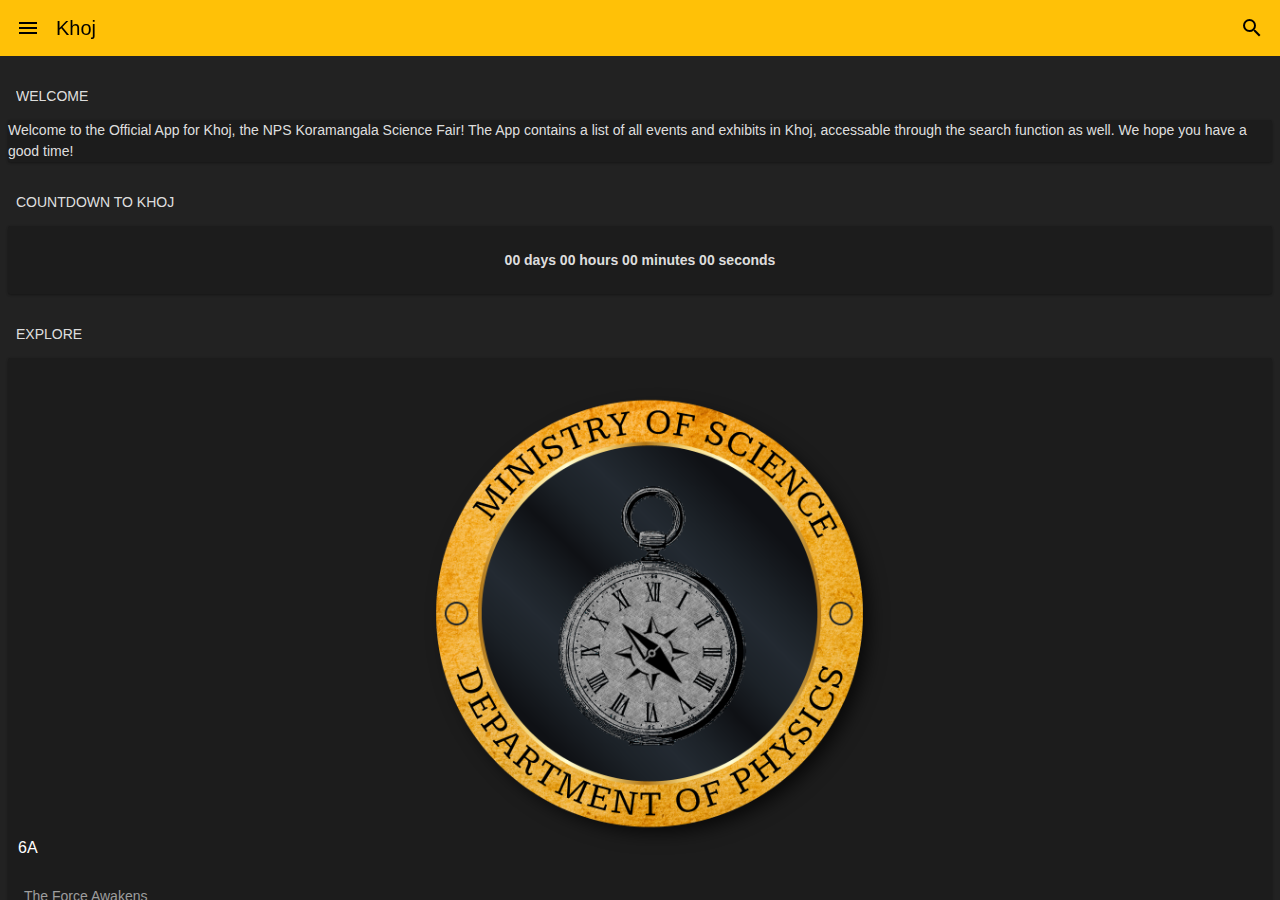
==== www/index.html @ e46effa2 "fixed bug in ineractive floor plan" ====
<!DOCTYPE html>
<html>

<head>
  <!-- Required meta tags-->
  <meta charset="utf-8">
  <meta name="viewport" content="width=device-width, initial-scale=1, target-densitydpi=160dpi, maximum-scale=1, minimum-scale=1, user-scalable=no, minimal-ui">
  <meta name="HandheldFriendly" content="True" />
  <meta name="MobileOptimized" content="320" />
  <meta name="apple-mobile-web-app-capable" content="yes">
  <!-- Color theme for statusbar -->
  <meta name="theme-color" content="#2196f3">
  <!-- Your app title -->
  <title>My App</title>
  <!-- Path to Framework7 Library CSS, Material Theme -->
  <link rel="stylesheet" href="lib/framework7/css/framework7.material.min.css">
  <!-- Path to Framework7 color related styles, Material Theme -->
  <link rel="stylesheet" href="lib/framework7/css/framework7.material.colors.min.css">
  <link href="css/material-icons.css" rel="stylesheet">
  <!-- Path to your custom app styles-->
  <link rel="stylesheet" href="css/styles.css">
  <style>
    img[usemap] {
      border: none;
      height: auto;
      max-width: 100%;
      width: auto;
    }

    .popup-overlay {
      z-index: 111 !important;
    }

    .popup {
      background-color: #222222 !important;
    }

    .demo-card-header-pic .card-header {
      height: 40vw;
      background-position: center;
      background-size: contain;
      background-repeat: no-repeat;
      padding: 10px;
    }

    h4[class*="col-"] {
      text-align: center;
      padding: 5px;
    }

    #khoj-countdown {
      text-align: center;
      padding: 5px;
    }
  </style>
</head>

<body class="layout-dark theme-amber">
  <!-- Panels Overlay -->
  <div class="panel-overlay"></div>
  <div class="popup-overlay"></div>

  <!-- Left Panel with Reveal effect -->
  <div class="panel panel-left panel-reveal">
    <div class="content-block row">
      <!-- Click on link with "close-panel" class will close panel -->
      <h4 class="col-100"><a href="index.html" class="close-panel">Home</a></h4>
      <h4 class="col-100"><a href="ground.html" class="close-panel">Ground Floor</a></h4>
      <h4 class="col-100"><a href="first.html" class="close-panel">First Floor</a></h4>
      <h4 class="col-100"><a href="second.html" class="close-panel">Second Floor</a></h4>
      <h4 class="col-100"><a href="third.html" class="close-panel">Third Floor</a></h4>
      <!-- Click on link with "open-panel" and data-panel="right" attribute will open Right panel -->
    </div>
  </div>
  <!-- Views -->
  <div class="views">
    <!-- Your main view, should have "view-main" class -->
    <div class="view view-main">
      <!-- Pages container, because we use fixed navbar and toolbar, it has additional appropriate classes-->
      <div class="pages ">
        <!-- Page, "data-page" contains page name -->
        <div class="navbar">
          <div class="navbar-inner">
            <div class="left">
              <a href="#" data-panel="left" class="link open-panel"><i class="material-icons color-black">menu</i></a>
              <span class="color-black">Khoj</span>
            </div>
            <div class="right">
              <a href="projlist.html" class="link"><i class="material-icons color-black">search</i></a>

            </div>

          </div>
        </div>
        <div data-page="index" class="page navbar-fixed">

          <!-- Top Navbar. In Material theme it should be inside of the page-->


          <!-- Scrollable page content -->
          <div class="page-content">
            
              <div class="content-block-title">WELCOME</div>
              <div class="col-100 card">Welcome to the Official App for Khoj, the NPS Koramangala Science Fair!
                The App contains a list of all events and exhibits in Khoj, accessable through the search function as well.
                We hope you have a good time!

              </div>

            <div class="content-block-title">COUNTDOWN TO KHOJ</div>
            <div id="khoj-countdown" class="card col-100"></div>
            
            <div class="content-block-title">EXPLORE</div>
            <div class="card demo-card-header-pic">
              <div style="background-image:url(Physics.png)"
                valign="bottom" class="card-header color-white no-border" >6A</div>
              <div class="card-content">
                <div class="card-content-inner">
                  <p class="color-gray">The Force Awakens</p>
                  <p>Topic: Force</p>
                </div>
              </div>
              <div class="card-footer">
                <div data-popup=".popup-6a" class="open-popup">READ MORE</div>
              </div>
            </div>
            <div class="card demo-card-header-pic">
              <div style="background-image:url(Biology.png)"
                valign="bottom" class="card-header color-white no-border" >6B</div>
              <div class="card-content">
                <div class="card-content-inner">
                  <p class="color-gray">Gastronomy</p>
                  <p>Topic: Biology in the kitchen</p>
                </div>
              </div>
              <div class="card-footer">
                <div data-popup=".popup-6b" class="open-popup">READ MORE</div>
              </div>
            </div>
            <div class="card demo-card-header-pic">
              <div style="background-image:url(Biology.png)"
                valign="bottom" class="card-header color-white no-border" >6C</div>
              <div class="card-content">
                <div class="card-content-inner">
                  <p class="color-gray">Naturalis Elementa</p>
                  <p>Topic: Elements of Nature</p>
                </div>
              </div>
              <div class="card-footer">
                <div data-popup=".popup-6c" class="open-popup">READ MORE</div>
              </div>
            </div>
            <div class="card demo-card-header-pic">
              <div style="background-image:url(Chemistry.png)"
                valign="bottom" class="card-header color-white no-border" >7A</div>
              <div class="card-content">
                <div class="card-content-inner">
                  <p class="color-gray">Alchemy</p>
                  <p>Topic: Household Chemistry</p>
                </div>
              </div>
              <div class="card-footer">
                <div data-popup=".popup-7a" class="open-popup">READ MORE</div>
              </div>
            </div>
            <div class="card demo-card-header-pic">
              <div style="background-image:url(Chemistry.png)"
                valign="bottom" class="card-header color-white no-border" >7B</div>
              <div class="card-content">
                <div class="card-content-inner">
                  <p class="color-gray">Salty Family</p>
                  <p>Topic: Neutralisation</p>
                </div>
              </div>
              <div class="card-footer">
                <div data-popup=".popup-7b" class="open-popup">READ MORE</div>
              </div>
            </div>
            <div class="card demo-card-header-pic">
              <div style="background-image:url(Physics.png)"
                valign="bottom" class="card-header color-white no-border" >7C</div>
              <div class="card-content">
                <div class="card-content-inner">
                  <p class="color-gray">Breakdown Voltage</p>
                  <p>Topic: Electricity</p>
                </div>
              </div>
              <div class="card-footer">
                <div data-popup=".popup-7c" class="open-popup">READ MORE</div>
              </div>
            </div>
            <div class="card demo-card-header-pic">
              <div style="background-image:url(Social-Science.png)"
                valign="bottom" class="card-header color-white no-border" >8A,B and C</div>
              <div class="card-content">
                <div class="card-content-inner">
                  <p class="color-gray">Heaven of freedom</p>
                  <p>Topic: India's progress after independence</p>
                </div>
              </div>
              <div class="card-footer">
                <div data-popup=".popup-audi" class="open-popup">READ MORE</div>
              </div>
            </div>
            <div class="card demo-card-header-pic">
              <div style="background-image:url(Physics.png)"
                valign="bottom" class="card-header color-white no-border" >9A</div>
              <div class="card-content">
                <div class="card-content-inner">
                  <p class="color-gray">Faraday's Cage</p>
                  <p>Topic: Electromagnetism</p>
                </div>
              </div>
              <div class="card-footer">
                <div data-popup=".popup-9a" class="open-popup">READ MORE</div>
              </div>
            </div>
            <div class="card demo-card-header-pic">
              <div style="background-image:url(Physics.png)"
                valign="bottom" class="card-header color-white no-border" >9B</div>
              <div class="card-content">
                <div class="card-content-inner">
                  <p class="color-gray">Doppler Effect</p>
                  <p>Topic: Light and Sound</p>
                </div>
              </div>
              <div class="card-footer">
                <div data-popup=".popup-9b" class="open-popup">READ MORE</div>
              </div>
            </div>
            <div class="card demo-card-header-pic">
              <div style="background-image:url(Physics.png)"
                valign="bottom" class="card-header color-white no-border" >9C</div>
              <div class="card-content">
                <div class="card-content-inner">
                  <p class="color-gray">Colourallure</p>
                  <p>Topic: Colours</p>
                </div>
              </div>
              <div class="card-footer">
                <div data-popup=".popup-9c" class="open-popup">READ MORE</div>
              </div>
            </div>
            <div class="card demo-card-header-pic">
              <div style="background-image:url(Chemistry.png)"
                valign="bottom" class="card-header color-white no-border" >10A</div>
              <div class="card-content">
                <div class="card-content-inner">
                  <p class="color-gray">Equilibrium Constant</p>
                  <p>Topic: Types of Chemical Reactions</p>
                </div>
              </div>
              <div class="card-footer">
                <div data-popup=".popup-10a" class="open-popup">READ MORE</div>
              </div>
            </div>
            <div class="card demo-card-header-pic">
              <div style="background-image:url(Biology.png)"
                valign="bottom" class="card-header color-white no-border" >10B</div>
              <div class="card-content">
                <div class="card-content-inner">
                  <p class="color-gray">Fight or Flight</p>
                  <p>Topic: Offence and Defence mechanism in animals.</p>
                </div>
              </div>
              <div class="card-footer">
                <div data-popup=".popup-10b" class="open-popup">READ MORE</div>
              </div>
            </div>
            <div class="card demo-card-header-pic">
              <div style="background-image:url(Physics.png)"
                valign="bottom" class="card-header color-white no-border" >10C</div>
              <div class="card-content">
                <div class="card-content-inner">
                  <p class="color-gray">E=mc^2</p>
                  <p>Topic: Energy</p>
                </div>
              </div>
              <div class="card-footer">
                <div data-popup=".popup-10c" class="open-popup">READ MORE</div>
              </div>
            </div>
            <div class="card demo-card-header-pic">
              <div style="background-image:url(Math.png)"
                valign="bottom" class="card-header color-white no-border" >11A</div>
              <div class="card-content">
                <div class="card-content-inner">
                  <p class="color-gray">2^∞</p>
                  <p>Topic: Mathematics in Everyday life</p>
                </div>
              </div>
              <div class="card-footer">
                <div data-popup=".popup-11a" class="open-popup">READ MORE</div>
              </div>
            </div>
            <div class="card demo-card-header-pic">
              <div style="background-image:url(Biology.png)"
                valign="bottom" class="card-header color-white no-border" >11B</div>
              <div class="card-content">
                <div class="card-content-inner">
                  <p class="color-gray">Alohomora</p>
                  <p>Topic: Viruses and Vaccines</p>
                </div>
              </div>
              <div class="card-footer">
                <div data-popup=".popup-11b" class="open-popup">READ MORE</div>
              </div>
            </div>
            <div class="card demo-card-header-pic">
              <div style="background-image:url(Comp.png)"
                valign="bottom" class="card-header color-white no-border" >Computer Lab</div>
              <div class="card-content">
                <div class="card-content-inner">
                  <p class="color-gray">Turing Machine</p>
                  <p>Topic: Computer Graphics, Animation, Robotics, Algorithms, Video Games</p>
                </div>
              </div>
              <div class="card-footer">
                <div data-popup=".popup-complab" class="open-popup">READ MORE</div>
              </div>
            </div>
            <div class="card demo-card-header-pic">
              <div style="background-image:url(Biology.png)"
                valign="bottom" class="card-header color-white no-border" >Art Room/4C</div>
              <div class="card-content">
                <div class="card-content-inner">
                  <p class="color-gray">Chamber of Secrets (Show)</p>
                  <p>Topic: Biological Warfare</p>
                </div>
              </div>
              <div class="card-footer">
                <div data-popup=".popup-artroom" class="open-popup">READ MORE</div>
              </div>
            </div>
            <div class="card demo-card-header-pic">
              <div style="background-image:url(Physics.png)"
                valign="bottom" class="card-header color-white no-border" >Green Room</div>
              <div class="card-content">
                <div class="card-content-inner">
                  <p class="color-gray">Hall of Mjolnir (Show) </p>
                  <p>Topic: Electromagnetic Induction</p>
                </div>
              </div>
              <div class="card-footer">
                <div data-popup=".popup-greenroom" class="open-popup">READ MORE</div>
              </div>
            </div>
            <div class="card demo-card-header-pic">
              <div style="background-image:url(Chemistry.png)"
                valign="bottom" class="card-header color-white no-border" >AV Room</div>
              <div class="card-content">
                <div class="card-content-inner">
                  <p class="color-gray">Dark Arts (Show)</p>
                  <p>Topic: Chemical Reactions</p>
                </div>
              </div>
              <div class="card-footer">
                <div data-popup=".popup-avroom" class="open-popup">READ MORE</div>
              </div>
            </div>
          </div>
        </div>

      </div>
    </div>
  </div>
  <div class="popup popup-artroom">
    <div class="content-block">
      <p class="color-white">About</p>
      <p><a href="#" class="close-popup">Close popup</a></p>
      <p class="color-white">A murder - mystery show, also involving forensics and psychology, with a nail - biting finale!</p>
    </div>
  </div>
  <div class="popup popup-avroom">
    <div class="content-block">
      <p class="color-white">About</p>
      <p><a href="#" class="close-popup">Close popup</a></p>
      <p class="color-white">A show with spells. 2 people get transported into another realm. Experience their journey as they fight through to return to their present.</p>
    </div>
  </div>
  <div class="popup popup-complab">
    <div class="content-block">
      <p class="color-white">About</p>
      <p><a href="#" class="close-popup">Close popup</a></p>
      <p class="color-white">Dive into a vast ocean of computer science through interactive games, animations, robotics and more!</p>
    </div>
  </div>
  <div class="popup popup-10a">
    <div class="content-block">
      <p class="color-white">About</p>
      <p><a href="#" class="close-popup">Close popup</a></p>
      <p class="color-white">Explore the fast-paced and incredibly complex topic of chemical reactions.</p>
    </div>
  </div>
  <div class="popup popup-11b">
    <div class="content-block">
      <p class="color-white">About</p>
      <p><a href="#" class="close-popup">Close popup</a></p>
      <p class="color-white">Experience the wonders of math in every sphere of life.</p>
    </div>
  </div>
  <div class="popup popup-10c">
    <div class="content-block">
      <p class="color-white">About</p>
      <p><a href="#" class="close-popup">Close popup</a></p>
      <p class="color-white">Exhibits - Understand the working of a radio or tesla - coil, and phenomena related to energy.</p>
    </div>
  </div>
  <div class="popup popup-8c">
    <div class="content-block">
      <p class="color-white">About</p>
      <p><a href="#" class="close-popup">Close popup</a></p>
      <p class="color-white">Sorry, we have no information about this class.</p>
    </div>
  </div>
  <div class="popup popup-9a">
    <div class="content-block">
      <p class="color-white">About</p>
      <p><a href="#" class="close-popup">Close popup</a></p>
      <p class="color-white">Electromagnetic Induction - Discover the common link between electricity and magnetism.</p>
    </div>
  </div>
  <div class="popup popup-9b">
    <div class="content-block">
      <p class="color-white">About</p>
      <p><a href="#" class="close-popup">Close popup</a></p>
      <p class="color-white">Light and Sound - Why do we see illusions?</p>
    </div>
  </div>
  <div class="popup popup-9c">
    <div class="content-block">
      <p class="color-white">About</p>
      <p><a href="#" class="close-popup">Close popup</a></p>
      <p class="color-white">Have you ever wondered why you see colours the way you do? Learn more about colors at 9C.</p>
    </div>
  </div>
  <div class="popup popup-7c">
    <div class="content-block">
      <p class="color-white">About</p>
      <p><a href="#" class="close-popup">Close popup</a></p>
      <p class="color-white">Exhibits on electricy, with a jingle!</p>
    </div>
  </div>
  <div class="popup popup-7b">
    <div class="content-block">
      <p class="color-white">About</p>
      <p><a href="#" class="close-popup">Close popup</a></p>
      <p class="color-white">Venture into the world of acids, bases, and salts.</p>
    </div>
  </div>
  <div class="popup popup-greenroom">
    <div class="content-block">
      <p class="color-white">About</p>
      <p><a href="#" class="close-popup">Close popup</a></p>
      <p class="color-white">Sit back as we take you through the era of technological advancements of fictional Norse kingdom, culminating in small challenge {features Thor!}!</p>
    </div>
  </div>
  <div class="popup popup-audi">
    <div class="content-block">
      <p class="color-white">About</p>
      <p><a href="#" class="close-popup">Close popup</a></p>
      <p class="color-white">Changes brought about by Indian Independence - a time lapse of development from the moment of true happiness to the present!</p>
    </div>
  </div>
  <div class="popup popup-7a">
    <div class="content-block">
      <p class="color-white">About</p>
      <p><a href="#" class="close-popup">Close popup</a></p>
      <p class="color-white">Exhibits - Chemicals used in your daily life, which you may not even know about!</p>
    </div>
  </div>
  <div class="popup popup-6a">
    <div class="content-block">
      <p class="color-white">About</p>
      <p><a href="#" class="close-popup">Close popup</a></p>
      <p class="color-white">Exhibits on different types of forces.</p>
    </div>
  </div>
  <div class="popup popup-6b">
    <div class="content-block">
      <p class="color-white">About</p>
      <p><a href="#" class="close-popup">Close popup</a></p>
      <p class="color-white">Explore how an eco-friendly kitchen works!</p>
    </div>
  </div>
  <div class="popup popup-6c">
    <div class="content-block">
      <p class="color-white">About</p>
      <p><a href="#" class="close-popup">Close popup</a></p>
      <p class="color-white">Explore the world through the elements of nature</p>
    </div>
  </div>
  <div class="popup popup-10b">
      <div class="content-block">
        <p class="color-white">About</p>
        <p><a href="#" class="close-popup">Close popup</a></p>
        <p class="color-white">Fight or Flight - Eat or be eaten? Kill or be killed? Explore the fascinating concepts of self defense among animals.</p>
      </div>
    </div>
    <div class="popup popup-11a">
        <div class="content-block">
          <p class="color-white">About</p>
          <p><a href="#" class="close-popup">Close popup</a></p>
          <p class="color-white">Explore the seemingly mysterious, complex but beautiful field of mathematics, and its usage in everyday life.</p>
        </div>
      </div>
      <div class="popup popup-11b">
          <div class="content-block">
            <p class="color-white">About</p>
            <p><a href="#" class="close-popup">Close popup</a></p>
            <p class="color-white">Learn more about the vital and life saving uses of vaccines, and the lethal threat of viruses, and how they are interlinked.</p>
          </div>
        </div>

  <script type="text/javascript" src="lib/framework7/js/framework7.min.js"></script>
  <script type="text/javascript" src="js/jquery-3.2.1.min.js"></script>
  <script type="text/javascript" src="js/jquery.rwdImageMaps.min.js"></script>
  <script type="text/javascript" src="js/jquery.countdown.min.js"></script>

  <script>
    $('#khoj-countdown').countdown('2017/10/11', function(event) {
        $('#khoj-countdown').html("<h4>" + event.strftime('%d days %H hours %M minutes %S seconds') + "</h4>");
    });
  </script>
  <script type="text/javascript" src="js/my-app.js"></script>
  <script type="text/javascript" src="cordova.js"></script>
</body>

</html>
---- www/lib/framework7/css/framework7.material.min.css ----
/**
 * Framework7 1.5.0
 * Full featured mobile HTML framework for building iOS & Android apps
 * 
 * http://framework7.io/
 * 
 * Copyright 2016, Vladimir Kharlampidi
 * The iDangero.us
 * http://www.idangero.us/
 * 
 * Licensed under MIT
 * 
 * Released on: November 8, 2016
 */
.framework7-root,body,html{position:relative;height:100%;width:100%;overflow-x:hidden}body{font-family:Roboto,Noto,Helvetica,Arial,sans-serif;margin:0;padding:0;color:#212121;font-size:14px;line-height:1.5;width:100%;-webkit-text-size-adjust:100%;background:#fff;overflow:hidden}.framework7-root{overflow:hidden}*{-webkit-tap-highlight-color:transparent;-webkit-touch-callout:none}a,input,select,textarea{outline:0}a{text-decoration:none;color:#2196f3}p{margin:1em 0}.row{display:-webkit-box;display:-ms-flexbox;display:-webkit-flex;display:flex;-webkit-box-pack:justify;-ms-flex-pack:justify;-webkit-justify-content:space-between;justify-content:space-between;-webkit-box-lines:multiple;-moz-box-lines:multiple;-webkit-flex-wrap:wrap;-ms-flex-wrap:wrap;flex-wrap:wrap;-webkit-box-align:start;-ms-flex-align:start;-webkit-align-items:flex-start;align-items:flex-start}.row>[class*=col-]{box-sizing:border-box}.row .col-auto{width:100%}.row .col-100{width:100%;width:-webkit-calc((100% - 16px*0)/ 1);width:calc((100% - 16px*0)/ 1)}.row.no-gutter .col-100{width:100%}.row .col-95{width:95%;width:-webkit-calc((100% - 16px*.05263157894736836)/ 1.0526315789473684);width:calc((100% - 16px*.05263157894736836)/ 1.0526315789473684)}.row.no-gutter .col-95{width:95%}.row .col-90{width:90%;width:-webkit-calc((100% - 16px*.11111111111111116)/ 1.1111111111111112);width:calc((100% - 16px*.11111111111111116)/ 1.1111111111111112)}.row.no-gutter .col-90{width:90%}.row .col-85{width:85%;width:-webkit-calc((100% - 16px*.17647058823529416)/ 1.1764705882352942);width:calc((100% - 16px*.17647058823529416)/ 1.1764705882352942)}.row.no-gutter .col-85{width:85%}.row .col-80{width:80%;width:-webkit-calc((100% - 16px*.25)/ 1.25);width:calc((100% - 16px*.25)/ 1.25)}.row.no-gutter .col-80{width:80%}.row .col-75{width:75%;width:-webkit-calc((100% - 16px*.33333333333333326)/ 1.3333333333333333);width:calc((100% - 16px*.33333333333333326)/ 1.3333333333333333)}.row.no-gutter .col-75{width:75%}.row .col-70{width:70%;width:-webkit-calc((100% - 16px*.4285714285714286)/ 1.4285714285714286);width:calc((100% - 16px*.4285714285714286)/ 1.4285714285714286)}.row.no-gutter .col-70{width:70%}.row .col-66{width:66.66666666666666%;width:-webkit-calc((100% - 16px*.5000000000000002)/ 1.5000000000000002);width:calc((100% - 16px*.5000000000000002)/ 1.5000000000000002)}.row.no-gutter .col-66{width:66.66666666666666%}.row .col-65{width:65%;width:-webkit-calc((100% - 16px*.5384615384615385)/ 1.5384615384615385);width:calc((100% - 16px*.5384615384615385)/ 1.5384615384615385)}.row.no-gutter .col-65{width:65%}.row .col-60{width:60%;width:-webkit-calc((100% - 16px*.6666666666666667)/ 1.6666666666666667);width:calc((100% - 16px*.6666666666666667)/ 1.6666666666666667)}.row.no-gutter .col-60{width:60%}.row .col-55{width:55%;width:-webkit-calc((100% - 16px*.8181818181818181)/ 1.8181818181818181);width:calc((100% - 16px*.8181818181818181)/ 1.8181818181818181)}.row.no-gutter .col-55{width:55%}.row .col-50{width:50%;width:-webkit-calc((100% - 16px*1)/ 2);width:calc((100% - 16px*1)/ 2)}.row.no-gutter .col-50{width:50%}.row .col-45{width:45%;width:-webkit-calc((100% - 16px*1.2222222222222223)/ 2.2222222222222223);width:calc((100% - 16px*1.2222222222222223)/ 2.2222222222222223)}.row.no-gutter .col-45{width:45%}.row .col-40{width:40%;width:-webkit-calc((100% - 16px*1.5)/ 2.5);width:calc((100% - 16px*1.5)/ 2.5)}.row.no-gutter .col-40{width:40%}.row .col-35{width:35%;width:-webkit-calc((100% - 16px*1.8571428571428572)/ 2.857142857142857);width:calc((100% - 16px*1.8571428571428572)/ 2.857142857142857)}.row.no-gutter .col-35{width:35%}.row .col-33{width:33.333333333333336%;width:-webkit-calc((100% - 16px*2)/ 3);width:calc((100% - 16px*2)/ 3)}.row.no-gutter .col-33{width:33.333333333333336%}.row .col-30{width:30%;width:-webkit-calc((100% - 16px*2.3333333333333335)/ 3.3333333333333335);width:calc((100% - 16px*2.3333333333333335)/ 3.3333333333333335)}.row.no-gutter .col-30{width:30%}.row .col-25{width:25%;width:-webkit-calc((100% - 16px*3)/ 4);width:calc((100% - 16px*3)/ 4)}.row.no-gutter .col-25{width:25%}.row .col-20{width:20%;width:-webkit-calc((100% - 16px*4)/ 5);width:calc((100% - 16px*4)/ 5)}.row.no-gutter .col-20{width:20%}.row .col-15{width:15%;width:-webkit-calc((100% - 16px*5.666666666666667)/ 6.666666666666667);width:calc((100% - 16px*5.666666666666667)/ 6.666666666666667)}.row.no-gutter .col-15{width:15%}.row .col-10{width:10%;width:-webkit-calc((100% - 16px*9)/ 10);width:calc((100% - 16px*9)/ 10)}.row.no-gutter .col-10{width:10%}.row .col-5{width:5%;width:-webkit-calc((100% - 16px*19)/ 20);width:calc((100% - 16px*19)/ 20)}.row.no-gutter .col-5{width:5%}.row .col-auto:nth-last-child(1),.row .col-auto:nth-last-child(1)~.col-auto{width:100%;width:-webkit-calc((100% - 16px*0)/ 1);width:calc((100% - 16px*0)/ 1)}.row.no-gutter .col-auto:nth-last-child(1),.row.no-gutter .col-auto:nth-last-child(1)~.col-auto{width:100%}.row .col-auto:nth-last-child(2),.row .col-auto:nth-last-child(2)~.col-auto{width:50%;width:-webkit-calc((100% - 16px*1)/ 2);width:calc((100% - 16px*1)/ 2)}.row.no-gutter .col-auto:nth-last-child(2),.row.no-gutter .col-auto:nth-last-child(2)~.col-auto{width:50%}.row .col-auto:nth-last-child(3),.row .col-auto:nth-last-child(3)~.col-auto{width:33.33333333%;width:-webkit-calc((100% - 16px*2)/ 3);width:calc((100% - 16px*2)/ 3)}.row.no-gutter .col-auto:nth-last-child(3),.row.no-gutter .col-auto:nth-last-child(3)~.col-auto{width:33.33333333%}.row .col-auto:nth-last-child(4),.row .col-auto:nth-last-child(4)~.col-auto{width:25%;width:-webkit-calc((100% - 16px*3)/ 4);width:calc((100% - 16px*3)/ 4)}.row.no-gutter .col-auto:nth-last-child(4),.row.no-gutter .col-auto:nth-last-child(4)~.col-auto{width:25%}.row .col-auto:nth-last-child(5),.row .col-auto:nth-last-child(5)~.col-auto{width:20%;width:-webkit-calc((100% - 16px*4)/ 5);width:calc((100% - 16px*4)/ 5)}.row.no-gutter .col-auto:nth-last-child(5),.row.no-gutter .col-auto:nth-last-child(5)~.col-auto{width:20%}.row .col-auto:nth-last-child(6),.row .col-auto:nth-last-child(6)~.col-auto{width:16.66666667%;width:-webkit-calc((100% - 16px*5)/ 6);width:calc((100% - 16px*5)/ 6)}.row.no-gutter .col-auto:nth-last-child(6),.row.no-gutter .col-auto:nth-last-child(6)~.col-auto{width:16.66666667%}.row .col-auto:nth-last-child(7),.row .col-auto:nth-last-child(7)~.col-auto{width:14.28571429%;width:-webkit-calc((100% - 16px*6)/ 7);width:calc((100% - 16px*6)/ 7)}.row.no-gutter .col-auto:nth-last-child(7),.row.no-gutter .col-auto:nth-last-child(7)~.col-auto{width:14.28571429%}.row .col-auto:nth-last-child(8),.row .col-auto:nth-last-child(8)~.col-auto{width:12.5%;width:-webkit-calc((100% - 16px*7)/ 8);width:calc((100% - 16px*7)/ 8)}.row.no-gutter .col-auto:nth-last-child(8),.row.no-gutter .col-auto:nth-last-child(8)~.col-auto{width:12.5%}.row .col-auto:nth-last-child(9),.row .col-auto:nth-last-child(9)~.col-auto{width:11.11111111%;width:-webkit-calc((100% - 16px*8)/ 9);width:calc((100% - 16px*8)/ 9)}.row.no-gutter .col-auto:nth-last-child(9),.row.no-gutter .col-auto:nth-last-child(9)~.col-auto{width:11.11111111%}.row .col-auto:nth-last-child(10),.row .col-auto:nth-last-child(10)~.col-auto{width:10%;width:-webkit-calc((100% - 16px*9)/ 10);width:calc((100% - 16px*9)/ 10)}.row.no-gutter .col-auto:nth-last-child(10),.row.no-gutter .col-auto:nth-last-child(10)~.col-auto{width:10%}.row .col-auto:nth-last-child(11),.row .col-auto:nth-last-child(11)~.col-auto{width:9.09090909%;width:-webkit-calc((100% - 16px*10)/ 11);width:calc((100% - 16px*10)/ 11)}.row.no-gutter .col-auto:nth-last-child(11),.row.no-gutter .col-auto:nth-last-child(11)~.col-auto{width:9.09090909%}.row .col-auto:nth-last-child(12),.row .col-auto:nth-last-child(12)~.col-auto{width:8.33333333%;width:-webkit-calc((100% - 16px*11)/ 12);width:calc((100% - 16px*11)/ 12)}.row.no-gutter .col-auto:nth-last-child(12),.row.no-gutter .col-auto:nth-last-child(12)~.col-auto{width:8.33333333%}.row .col-auto:nth-last-child(13),.row .col-auto:nth-last-child(13)~.col-auto{width:7.69230769%;width:-webkit-calc((100% - 16px*12)/ 13);width:calc((100% - 16px*12)/ 13)}.row.no-gutter .col-auto:nth-last-child(13),.row.no-gutter .col-auto:nth-last-child(13)~.col-auto{width:7.69230769%}.row .col-auto:nth-last-child(14),.row .col-auto:nth-last-child(14)~.col-auto{width:7.14285714%;width:-webkit-calc((100% - 16px*13)/ 14);width:calc((100% - 16px*13)/ 14)}.row.no-gutter .col-auto:nth-last-child(14),.row.no-gutter .col-auto:nth-last-child(14)~.col-auto{width:7.14285714%}.row .col-auto:nth-last-child(15),.row .col-auto:nth-last-child(15)~.col-auto{width:6.66666667%;width:-webkit-calc((100% - 16px*14)/ 15);width:calc((100% - 16px*14)/ 15)}.row.no-gutter .col-auto:nth-last-child(15),.row.no-gutter .col-auto:nth-last-child(15)~.col-auto{width:6.66666667%}.row .col-auto:nth-last-child(16),.row .col-auto:nth-last-child(16)~.col-auto{width:6.25%;width:-webkit-calc((100% - 16px*15)/ 16);width:calc((100% - 16px*15)/ 16)}.row.no-gutter .col-auto:nth-last-child(16),.row.no-gutter .col-auto:nth-last-child(16)~.col-auto{width:6.25%}.row .col-auto:nth-last-child(17),.row .col-auto:nth-last-child(17)~.col-auto{width:5.88235294%;width:-webkit-calc((100% - 16px*16)/ 17);width:calc((100% - 16px*16)/ 17)}.row.no-gutter .col-auto:nth-last-child(17),.row.no-gutter .col-auto:nth-last-child(17)~.col-auto{width:5.88235294%}.row .col-auto:nth-last-child(18),.row .col-auto:nth-last-child(18)~.col-auto{width:5.55555556%;width:-webkit-calc((100% - 16px*17)/ 18);width:calc((100% - 16px*17)/ 18)}.row.no-gutter .col-auto:nth-last-child(18),.row.no-gutter .col-auto:nth-last-child(18)~.col-auto{width:5.55555556%}.row .col-auto:nth-last-child(19),.row .col-auto:nth-last-child(19)~.col-auto{width:5.26315789%;width:-webkit-calc((100% - 16px*18)/ 19);width:calc((100% - 16px*18)/ 19)}.row.no-gutter .col-auto:nth-last-child(19),.row.no-gutter .col-auto:nth-last-child(19)~.col-auto{width:5.26315789%}.row .col-auto:nth-last-child(20),.row .col-auto:nth-last-child(20)~.col-auto{width:5%;width:-webkit-calc((100% - 16px*19)/ 20);width:calc((100% - 16px*19)/ 20)}.row.no-gutter .col-auto:nth-last-child(20),.row.no-gutter .col-auto:nth-last-child(20)~.col-auto{width:5%}.row .col-auto:nth-last-child(21),.row .col-auto:nth-last-child(21)~.col-auto{width:4.76190476%;width:-webkit-calc((100% - 16px*20)/ 21);width:calc((100% - 16px*20)/ 21)}.row.no-gutter .col-auto:nth-last-child(21),.row.no-gutter .col-auto:nth-last-child(21)~.col-auto{width:4.76190476%}@media all and (min-width:768px){.row .tablet-100{width:100%;width:-webkit-calc((100% - 16px*0)/ 1);width:calc((100% - 16px*0)/ 1)}.row.no-gutter .tablet-100{width:100%}.row .tablet-95{width:95%;width:-webkit-calc((100% - 16px*.05263157894736836)/ 1.0526315789473684);width:calc((100% - 16px*.05263157894736836)/ 1.0526315789473684)}.row.no-gutter .tablet-95{width:95%}.row .tablet-90{width:90%;width:-webkit-calc((100% - 16px*.11111111111111116)/ 1.1111111111111112);width:calc((100% - 16px*.11111111111111116)/ 1.1111111111111112)}.row.no-gutter .tablet-90{width:90%}.row .tablet-85{width:85%;width:-webkit-calc((100% - 16px*.17647058823529416)/ 1.1764705882352942);width:calc((100% - 16px*.17647058823529416)/ 1.1764705882352942)}.row.no-gutter .tablet-85{width:85%}.row .tablet-80{width:80%;width:-webkit-calc((100% - 16px*.25)/ 1.25);width:calc((100% - 16px*.25)/ 1.25)}.row.no-gutter .tablet-80{width:80%}.row .tablet-75{width:75%;width:-webkit-calc((100% - 16px*.33333333333333326)/ 1.3333333333333333);width:calc((100% - 16px*.33333333333333326)/ 1.3333333333333333)}.row.no-gutter .tablet-75{width:75%}.row .tablet-70{width:70%;width:-webkit-calc((100% - 16px*.4285714285714286)/ 1.4285714285714286);width:calc((100% - 16px*.4285714285714286)/ 1.4285714285714286)}.row.no-gutter .tablet-70{width:70%}.row .tablet-66{width:66.66666666666666%;width:-webkit-calc((100% - 16px*.5000000000000002)/ 1.5000000000000002);width:calc((100% - 16px*.5000000000000002)/ 1.5000000000000002)}.row.no-gutter .tablet-66{width:66.66666666666666%}.row .tablet-65{width:65%;width:-webkit-calc((100% - 16px*.5384615384615385)/ 1.5384615384615385);width:calc((100% - 16px*.5384615384615385)/ 1.5384615384615385)}.row.no-gutter .tablet-65{width:65%}.row .tablet-60{width:60%;width:-webkit-calc((100% - 16px*.6666666666666667)/ 1.6666666666666667);width:calc((100% - 16px*.6666666666666667)/ 1.6666666666666667)}.row.no-gutter .tablet-60{width:60%}.row .tablet-55{width:55%;width:-webkit-calc((100% - 16px*.8181818181818181)/ 1.8181818181818181);width:calc((100% - 16px*.8181818181818181)/ 1.8181818181818181)}.row.no-gutter .tablet-55{width:55%}.row .tablet-50{width:50%;width:-webkit-calc((100% - 16px*1)/ 2);width:calc((100% - 16px*1)/ 2)}.row.no-gutter .tablet-50{width:50%}.row .tablet-45{width:45%;width:-webkit-calc((100% - 16px*1.2222222222222223)/ 2.2222222222222223);width:calc((100% - 16px*1.2222222222222223)/ 2.2222222222222223)}.row.no-gutter .tablet-45{width:45%}.row .tablet-40{width:40%;width:-webkit-calc((100% - 16px*1.5)/ 2.5);width:calc((100% - 16px*1.5)/ 2.5)}.row.no-gutter .tablet-40{width:40%}.row .tablet-35{width:35%;width:-webkit-calc((100% - 16px*1.8571428571428572)/ 2.857142857142857);width:calc((100% - 16px*1.8571428571428572)/ 2.857142857142857)}.row.no-gutter .tablet-35{width:35%}.row .tablet-33{width:33.333333333333336%;width:-webkit-calc((100% - 16px*2)/ 3);width:calc((100% - 16px*2)/ 3)}.row.no-gutter .tablet-33{width:33.333333333333336%}.row .tablet-30{width:30%;width:-webkit-calc((100% - 16px*2.3333333333333335)/ 3.3333333333333335);width:calc((100% - 16px*2.3333333333333335)/ 3.3333333333333335)}.row.no-gutter .tablet-30{width:30%}.row .tablet-25{width:25%;width:-webkit-calc((100% - 16px*3)/ 4);width:calc((100% - 16px*3)/ 4)}.row.no-gutter .tablet-25{width:25%}.row .tablet-20{width:20%;width:-webkit-calc((100% - 16px*4)/ 5);width:calc((100% - 16px*4)/ 5)}.row.no-gutter .tablet-20{width:20%}.row .tablet-15{width:15%;width:-webkit-calc((100% - 16px*5.666666666666667)/ 6.666666666666667);width:calc((100% - 16px*5.666666666666667)/ 6.666666666666667)}.row.no-gutter .tablet-15{width:15%}.row .tablet-10{width:10%;width:-webkit-calc((100% - 16px*9)/ 10);width:calc((100% - 16px*9)/ 10)}.row.no-gutter .tablet-10{width:10%}.row .tablet-5{width:5%;width:-webkit-calc((100% - 16px*19)/ 20);width:calc((100% - 16px*19)/ 20)}.row.no-gutter .tablet-5{width:5%}.row .tablet-auto:nth-last-child(1),.row .tablet-auto:nth-last-child(1)~.col-auto{width:100%;width:-webkit-calc((100% - 16px*0)/ 1);width:calc((100% - 16px*0)/ 1)}.row.no-gutter .tablet-auto:nth-last-child(1),.row.no-gutter .tablet-auto:nth-last-child(1)~.tablet-auto{width:100%}.row .tablet-auto:nth-last-child(2),.row .tablet-auto:nth-last-child(2)~.col-auto{width:50%;width:-webkit-calc((100% - 16px*1)/ 2);width:calc((100% - 16px*1)/ 2)}.row.no-gutter .tablet-auto:nth-last-child(2),.row.no-gutter .tablet-auto:nth-last-child(2)~.tablet-auto{width:50%}.row .tablet-auto:nth-last-child(3),.row .tablet-auto:nth-last-child(3)~.col-auto{width:33.33333333%;width:-webkit-calc((100% - 16px*2)/ 3);width:calc((100% - 16px*2)/ 3)}.row.no-gutter .tablet-auto:nth-last-child(3),.row.no-gutter .tablet-auto:nth-last-child(3)~.tablet-auto{width:33.33333333%}.row .tablet-auto:nth-last-child(4),.row .tablet-auto:nth-last-child(4)~.col-auto{width:25%;width:-webkit-calc((100% - 16px*3)/ 4);width:calc((100% - 16px*3)/ 4)}.row.no-gutter .tablet-auto:nth-last-child(4),.row.no-gutter .tablet-auto:nth-last-child(4)~.tablet-auto{width:25%}.row .tablet-auto:nth-last-child(5),.row .tablet-auto:nth-last-child(5)~.col-auto{width:20%;width:-webkit-calc((100% - 16px*4)/ 5);width:calc((100% - 16px*4)/ 5)}.row.no-gutter .tablet-auto:nth-last-child(5),.row.no-gutter .tablet-auto:nth-last-child(5)~.tablet-auto{width:20%}.row .tablet-auto:nth-last-child(6),.row .tablet-auto:nth-last-child(6)~.col-auto{width:16.66666667%;width:-webkit-calc((100% - 16px*5)/ 6);width:calc((100% - 16px*5)/ 6)}.row.no-gutter .tablet-auto:nth-last-child(6),.row.no-gutter .tablet-auto:nth-last-child(6)~.tablet-auto{width:16.66666667%}.row .tablet-auto:nth-last-child(7),.row .tablet-auto:nth-last-child(7)~.col-auto{width:14.28571429%;width:-webkit-calc((100% - 16px*6)/ 7);width:calc((100% - 16px*6)/ 7)}.row.no-gutter .tablet-auto:nth-last-child(7),.row.no-gutter .tablet-auto:nth-last-child(7)~.tablet-auto{width:14.28571429%}.row .tablet-auto:nth-last-child(8),.row .tablet-auto:nth-last-child(8)~.col-auto{width:12.5%;width:-webkit-calc((100% - 16px*7)/ 8);width:calc((100% - 16px*7)/ 8)}.row.no-gutter .tablet-auto:nth-last-child(8),.row.no-gutter .tablet-auto:nth-last-child(8)~.tablet-auto{width:12.5%}.row .tablet-auto:nth-last-child(9),.row .tablet-auto:nth-last-child(9)~.col-auto{width:11.11111111%;width:-webkit-calc((100% - 16px*8)/ 9);width:calc((100% - 16px*8)/ 9)}.row.no-gutter .tablet-auto:nth-last-child(9),.row.no-gutter .tablet-auto:nth-last-child(9)~.tablet-auto{width:11.11111111%}.row .tablet-auto:nth-last-child(10),.row .tablet-auto:nth-last-child(10)~.col-auto{width:10%;width:-webkit-calc((100% - 16px*9)/ 10);width:calc((100% - 16px*9)/ 10)}.row.no-gutter .tablet-auto:nth-last-child(10),.row.no-gutter .tablet-auto:nth-last-child(10)~.tablet-auto{width:10%}.row .tablet-auto:nth-last-child(11),.row .tablet-auto:nth-last-child(11)~.col-auto{width:9.09090909%;width:-webkit-calc((100% - 16px*10)/ 11);width:calc((100% - 16px*10)/ 11)}.row.no-gutter .tablet-auto:nth-last-child(11),.row.no-gutter .tablet-auto:nth-last-child(11)~.tablet-auto{width:9.09090909%}.row .tablet-auto:nth-last-child(12),.row .tablet-auto:nth-last-child(12)~.col-auto{width:8.33333333%;width:-webkit-calc((100% - 16px*11)/ 12);width:calc((100% - 16px*11)/ 12)}.row.no-gutter .tablet-auto:nth-last-child(12),.row.no-gutter .tablet-auto:nth-last-child(12)~.tablet-auto{width:8.33333333%}.row .tablet-auto:nth-last-child(13),.row .tablet-auto:nth-last-child(13)~.col-auto{width:7.69230769%;width:-webkit-calc((100% - 16px*12)/ 13);width:calc((100% - 16px*12)/ 13)}.row.no-gutter .tablet-auto:nth-last-child(13),.row.no-gutter .tablet-auto:nth-last-child(13)~.tablet-auto{width:7.69230769%}.row .tablet-auto:nth-last-child(14),.row .tablet-auto:nth-last-child(14)~.col-auto{width:7.14285714%;width:-webkit-calc((100% - 16px*13)/ 14);width:calc((100% - 16px*13)/ 14)}.row.no-gutter .tablet-auto:nth-last-child(14),.row.no-gutter .tablet-auto:nth-last-child(14)~.tablet-auto{width:7.14285714%}.row .tablet-auto:nth-last-child(15),.row .tablet-auto:nth-last-child(15)~.col-auto{width:6.66666667%;width:-webkit-calc((100% - 16px*14)/ 15);width:calc((100% - 16px*14)/ 15)}.row.no-gutter .tablet-auto:nth-last-child(15),.row.no-gutter .tablet-auto:nth-last-child(15)~.tablet-auto{width:6.66666667%}.row .tablet-auto:nth-last-child(16),.row .tablet-auto:nth-last-child(16)~.col-auto{width:6.25%;width:-webkit-calc((100% - 16px*15)/ 16);width:calc((100% - 16px*15)/ 16)}.row.no-gutter .tablet-auto:nth-last-child(16),.row.no-gutter .tablet-auto:nth-last-child(16)~.tablet-auto{width:6.25%}.row .tablet-auto:nth-last-child(17),.row .tablet-auto:nth-last-child(17)~.col-auto{width:5.88235294%;width:-webkit-calc((100% - 16px*16)/ 17);width:calc((100% - 16px*16)/ 17)}.row.no-gutter .tablet-auto:nth-last-child(17),.row.no-gutter .tablet-auto:nth-last-child(17)~.tablet-auto{width:5.88235294%}.row .tablet-auto:nth-last-child(18),.row .tablet-auto:nth-last-child(18)~.col-auto{width:5.55555556%;width:-webkit-calc((100% - 16px*17)/ 18);width:calc((100% - 16px*17)/ 18)}.row.no-gutter .tablet-auto:nth-last-child(18),.row.no-gutter .tablet-auto:nth-last-child(18)~.tablet-auto{width:5.55555556%}.row .tablet-auto:nth-last-child(19),.row .tablet-auto:nth-last-child(19)~.col-auto{width:5.26315789%;width:-webkit-calc((100% - 16px*18)/ 19);width:calc((100% - 16px*18)/ 19)}.row.no-gutter .tablet-auto:nth-last-child(19),.row.no-gutter .tablet-auto:nth-last-child(19)~.tablet-auto{width:5.26315789%}.row .tablet-auto:nth-last-child(20),.row .tablet-auto:nth-last-child(20)~.col-auto{width:5%;width:-webkit-calc((100% - 16px*19)/ 20);width:calc((100% - 16px*19)/ 20)}.row.no-gutter .tablet-auto:nth-last-child(20),.row.no-gutter .tablet-auto:nth-last-child(20)~.tablet-auto{width:5%}.row .tablet-auto:nth-last-child(21),.row .tablet-auto:nth-last-child(21)~.col-auto{width:4.76190476%;width:-webkit-calc((100% - 16px*20)/ 21);width:calc((100% - 16px*20)/ 21)}.row.no-gutter .tablet-auto:nth-last-child(21),.row.no-gutter .tablet-auto:nth-last-child(21)~.tablet-auto{width:4.76190476%}}.view,.views{position:relative;width:100%;height:100%;z-index:5000}.views{overflow:auto;-webkit-overflow-scrolling:touch}.view{overflow:hidden;box-sizing:border-box}.pages{position:relative;width:100%;height:100%;overflow:hidden}.page{box-sizing:border-box;position:absolute;left:0;top:0;width:100%;height:100%;background:#fff;-webkit-transform:translate3d(0,0,0);transform:translate3d(0,0,0)}.page.cached{display:none}.page-on-left{opacity:1;-webkit-transform:translate3d(0,0,0);transform:translate3d(0,0,0)}.page-on-right{opacity:0;pointer-events:none;-webkit-transform:translate3d(0,56px,0);transform:translate3d(0,56px,0)}.page-content{overflow:auto;-webkit-overflow-scrolling:touch;box-sizing:border-box;height:100%;position:relative;z-index:1}.page-transitioning{-webkit-transition-duration:.3s;transition-duration:.3s}.page-from-right-to-center{pointer-events:none;-webkit-animation:pageFromRightToCenter .3s forwards;animation:pageFromRightToCenter .3s forwards}.page-from-center-to-right{pointer-events:none;-webkit-animation:pageFromCenterToRight .3s forwards;animation:pageFromCenterToRight .3s forwards}@-webkit-keyframes pageFromRightToCenter{from{opacity:0;-webkit-transform:translate3d(0,56px,0)}to{opacity:1;-webkit-transform:translate3d(0,0,0)}}@keyframes pageFromRightToCenter{from{opacity:0;transform:translate3d(0,56px,0)}to{opacity:1;transform:translate3d(0,0,0)}}@-webkit-keyframes pageFromCenterToRight{from{opacity:1;-webkit-transform:translate3d(0,0,0)}to{opacity:0;-webkit-transform:translate3d(0,56px,0)}}@keyframes pageFromCenterToRight{from{opacity:1;transform:translate3d(0,0,0)}to{opacity:0;transform:translate3d(0,56px,0)}}.page-from-center-to-left{-webkit-animation:pageFromCenterToLeft .3s forwards;animation:pageFromCenterToLeft .3s forwards}.page-from-left-to-center{-webkit-animation:pageFromLeftToCenter .3s forwards;animation:pageFromLeftToCenter .3s forwards}@-webkit-keyframes pageFromCenterToLeft{from{opacity:1}to{opacity:1}}@keyframes pageFromCenterToLeft{from{opacity:1}to{opacity:1}}@-webkit-keyframes pageFromLeftToCenter{from{opacity:1}to{opacity:1}}@keyframes pageFromLeftToCenter{from{opacity:1}to{opacity:1}}.navbar-inner,.toolbar-inner{position:absolute;left:0;top:0;width:100%;height:100%;box-sizing:border-box;overflow:hidden;display:-webkit-box;display:-ms-flexbox;display:-webkit-flex;display:flex;-webkit-box-align:center;-ms-flex-align:center;-webkit-align-items:center;align-items:center}.navbar-inner{-webkit-box-pack:start;-ms-flex-pack:start;-webkit-justify-content:flex-start;justify-content:flex-start}.toolbar-inner{-webkit-box-pack:justify;-ms-flex-pack:justify;-webkit-justify-content:space-between;justify-content:space-between}.navbar-inner.cached{display:none}.navbar,.toolbar{width:100%;box-sizing:border-box;position:relative;margin:0;z-index:500;-webkit-backface-visibility:hidden;backface-visibility:hidden;color:#fff}.navbar b,.toolbar b{font-weight:500}.navbar~.toolbar{z-index:499}.navbar,.subnavbar,.toolbar{background:#2196f3}.navbar a.link,.subnavbar a.link,.toolbar a.link{text-decoration:none;position:relative;color:#fff;box-sizing:border-box;display:-webkit-box;display:-ms-flexbox;display:-webkit-flex;display:flex;-webkit-box-pack:center;-ms-flex-pack:center;-webkit-justify-content:center;justify-content:center;-webkit-box-align:center;-ms-flex-align:center;-webkit-align-items:center;align-items:center;padding:0 16px;min-width:48px}.navbar a.link:before,.subnavbar a.link:before,.toolbar a.link:before{content:'';width:152%;height:152%;position:absolute;left:-26%;top:-26%;background-image:-webkit-radial-gradient(center,circle cover,rgba(255,255,255,.15) 66%,rgba(255,255,255,0) 66%);background-image:radial-gradient(circle at center,rgba(255,255,255,.15) 66%,rgba(255,255,255,0) 66%);background-repeat:no-repeat;background-position:center;background-size:100% 100%;opacity:0;pointer-events:none;-webkit-transition-duration:.6s;transition-duration:.6s}.navbar a.link.active-state:before,.subnavbar a.link.active-state:before,.toolbar a.link.active-state:before,html:not(.watch-active-state) .navbar a.link:active:before,html:not(.watch-active-state) .subnavbar a.link:active:before,html:not(.watch-active-state) .toolbar a.link:active:before{opacity:1;-webkit-transition-duration:150ms;transition-duration:150ms}.navbar a.link i+i,.navbar a.link i+span,.navbar a.link span+i,.navbar a.link span+span,.subnavbar a.link i+i,.subnavbar a.link i+span,.subnavbar a.link span+i,.subnavbar a.link span+span,.toolbar a.link i+i,.toolbar a.link i+span,.toolbar a.link span+i,.toolbar a.link span+span{margin-left:8px}.navbar a.icon-only,.subnavbar a.icon-only,.toolbar a.icon-only{min-width:0;-webkit-box-flex:0;-webkit-flex-shrink:0;-ms-flex:0 0 auto;flex-shrink:0}.navbar i.icon,.subnavbar i.icon,.toolbar i.icon{display:block}.navbar .center,.subnavbar .center{font-size:20px;font-weight:500;text-align:center;margin:0 16px;position:relative;overflow:hidden;text-overflow:ellipsis;white-space:nowrap;line-height:56px;display:inline-block;text-align:left}.navbar .left,.navbar .right,.subnavbar .left,.subnavbar .right{-webkit-box-flex:0;-webkit-flex-shrink:0;-ms-flex:0 0 auto;flex-shrink:0;display:-webkit-box;display:-ms-flexbox;display:-webkit-flex;display:flex;-webkit-box-pack:start;-ms-flex-pack:start;-webkit-justify-content:flex-start;justify-content:flex-start;-webkit-box-align:center;-ms-flex-align:center;-webkit-align-items:center;align-items:center;-webkit-transform:translate3d(0,0,0);transform:translate3d(0,0,0)}.navbar .right,.subnavbar .right{margin-left:auto}.navbar .right:first-child,.subnavbar .right:first-child{position:absolute;right:16px;height:100%}.navbar{left:0;top:0;height:56px;font-size:20px}.navbar a.link{line-height:56px;height:56px}.popup .navbar{-webkit-transform:translate3d(0,0,0);transform:translate3d(0,0,0)}.subnavbar{height:48px;width:100%;position:absolute;left:0;top:100%;z-index:20;box-sizing:border-box;padding:0 16px;display:-webkit-box;display:-ms-flexbox;display:-webkit-flex;display:flex;-webkit-box-pack:justify;-ms-flex-pack:justify;-webkit-justify-content:space-between;justify-content:space-between;-webkit-box-align:center;-ms-flex-align:center;-webkit-align-items:center;align-items:center;overflow:hidden}.subnavbar a.link{line-height:48px;height:48px}.subnavbar .center{line-height:48px}.subnavbar .center:first-child{margin-left:56px}.navbar.no-border .subnavbar{margin-top:0}.navbar-on-left .subnavbar,.navbar-on-right .subnavbar{pointer-events:none}.navbar .subnavbar,.page .subnavbar{position:absolute}.page>.subnavbar{top:0;margin-top:0}.subnavbar>.buttons-row{width:100%}.subnavbar .searchbar,.subnavbar.searchbar{position:absolute}.subnavbar .searchbar,.subnavbar.searchbar{position:absolute}.subnavbar .searchbar{left:0;top:0}.toolbar{left:0;bottom:0;height:48px;font-size:14px}.toolbar a.link{line-height:48px;height:48px}.toolbar a{-webkit-box-flex:1;-webkit-flex-shrink:1;-ms-flex:0 1 auto;flex-shrink:1;position:relative;white-space:nowrap;text-overflow:ellipsis}.tabbar{z-index:5001;overflow:hidden;bottom:auto;top:0}.tabbar .toolbar-inner{padding-left:0;padding-right:0}.tabbar a.link{line-height:1.4}.tabbar a.link,.tabbar a.tab-link{height:100%;width:100%;box-sizing:border-box;padding-left:0;padding-right:0;display:-webkit-box;display:-ms-flexbox;display:-webkit-flex;display:flex;-webkit-box-pack:center;-ms-flex-pack:center;-webkit-justify-content:center;justify-content:center;-webkit-box-align:center;-ms-flex-align:center;-webkit-align-items:center;align-items:center;-ms-flex:1;-webkit-box-orient:vertical;-moz-box-orient:vertical;-ms-flex-direction:column;-webkit-flex-direction:column;flex-direction:column;font-size:14px;text-transform:uppercase}.tabbar i.icon{height:24px}.tabbar a.tab-link{-webkit-transition-duration:.3s;transition-duration:.3s;overflow:hidden;color:rgba(255,255,255,.7);position:relative}.tabbar a.tab-link.active,.tabbar a.tab-link.active-state,html:not(.watch-active-state) .tabbar a.tab-link:active{color:#fff}.tabbar .tab-link-highlight{position:absolute;left:0;bottom:0;height:3px;background:#0a6ebd;background:rgba(255,255,255,.5);-webkit-transition-duration:.3s;transition-duration:.3s}.tabbar-labels{height:72px}.tabbar-labels a.link,.tabbar-labels a.tab-link{padding-top:12px;padding-bottom:12px;height:100%;-webkit-box-pack:justify;-ms-flex-pack:justify;-webkit-justify-content:space-between;justify-content:space-between}.tabbar-labels span.tabbar-label{line-height:1;display:block;margin:0;margin-top:10px;position:relative;text-overflow:ellipsis;white-space:nowrap;overflow:hidden;max-width:100%}.tabbar-scrollable .toolbar-inner{-webkit-box-pack:start;-ms-flex-pack:start;-webkit-justify-content:flex-start;justify-content:flex-start;overflow:auto}.tabbar-scrollable .toolbar-inner::-webkit-scrollbar{display:none!important;width:0!important;height:0!important;-webkit-appearance:none;opacity:0!important}.tabbar-scrollable a.link,.tabbar-scrollable a.tab-link{width:auto;-webkit-box-flex:0;-webkit-flex-shrink:0;-ms-flex:0 0 auto;flex-shrink:0;-ms-flex:0;padding:0 16px}.toolbar-bottom{bottom:0;top:auto}.toolbar-bottom .tab-link-highlight{bottom:auto;top:0}.navbar input[type=text],.navbar input[type=password],.navbar input[type=search],.navbar input[type=email],.navbar input[type=tel],.navbar input[type=url],.subnavbar input[type=text],.subnavbar input[type=password],.subnavbar input[type=search],.subnavbar input[type=email],.subnavbar input[type=tel],.subnavbar input[type=url]{box-sizing:border-box;width:100%;height:32px;display:block;border:none;-webkit-appearance:none;-moz-appearance:none;-ms-appearance:none;appearance:none;border-radius:0;font-family:inherit;color:#fff;font-size:16px;font-weight:400;background-color:transparent;padding:0;border-bottom:1px solid #fff}.navbar input[type=text]::-webkit-input-placeholder,.navbar input[type=password]::-webkit-input-placeholder,.navbar input[type=search]::-webkit-input-placeholder,.navbar input[type=email]::-webkit-input-placeholder,.navbar input[type=tel]::-webkit-input-placeholder,.navbar input[type=url]::-webkit-input-placeholder,.subnavbar input[type=text]::-webkit-input-placeholder,.subnavbar input[type=password]::-webkit-input-placeholder,.subnavbar input[type=search]::-webkit-input-placeholder,.subnavbar input[type=email]::-webkit-input-placeholder,.subnavbar input[type=tel]::-webkit-input-placeholder,.subnavbar input[type=url]::-webkit-input-placeholder{color:#fff;opacity:1}.page>.navbar,.page>.toolbar,.view>.navbar,.view>.toolbar,.views>.navbar,.views>.toolbar{position:absolute}.subnavbar~.page-content{padding-top:48px}.tabbar-fixed .page-content,.toolbar-fixed .page-content{padding-top:48px}.tabbar-labels-fixed .page-content{padding-top:72px}.toolbar~.page-content{padding-top:48px}.tabbar-labels~.page-content{padding-top:72px}.messagebar~.page-content,.toolbar-bottom~.page-content{padding-top:0;padding-bottom:48px}.tabbar-labels.toolbar-bottom~.page-content{padding-bottom:72px}.navbar-fixed .page-content{padding-top:56px}.navbar-fixed .tabbar-fixed .page-content,.navbar-fixed .toolbar-fixed .page-content,.navbar-fixed.tabbar-fixed .page-content,.navbar-fixed.toolbar-fixed .page-content,.tabbar-fixed .navbar-fixed .page-content,.toolbar-fixed .navbar-fixed .page-content{padding-top:104px}.navbar-fixed .tabbar-labels-fixed .page-content,.navbar-fixed.tabbar-labels-fixed .page-content,.tabbar-labels-fixed .navbar-fixed .page-content{padding-top:128px}.navbar-fixed .toolbar~.page-content{padding-top:104px}.navbar-fixed .messagebar~.page-content,.navbar-fixed .toolbar-bottom~.page-content{padding-top:56px}.navbar-fixed .tabbar-labels~.page-content{padding-top:128px}.navbar-fixed .tabbar-labels.toolbar-bottom~.page-content{padding-top:56px}.navbar-fixed .page-content.with-subnavbar,.navbar-fixed .subnavbar~.page-content,.navbar-fixed .with-subnavbar .page-content{padding-top:104px}.navbar-fixed .page .subnavbar,.navbar-fixed.page .subnavbar{top:56px}.navbar-fixed .toolbar{top:56px}.navbar-fixed .messagebar,.navbar-fixed .toolbar-bottom{top:auto}.navbar.navbar-hiding{-webkit-transition-duration:.4s;transition-duration:.4s;-webkit-transform:translate3d(0,0,0);transform:translate3d(0,0,0)}.navbar.navbar-hiding~.page .list-group-title,.navbar.navbar-hiding~.page-content .list-group-title,.navbar.navbar-hiding~.pages .list-group-title{-webkit-transition-duration:.4s;transition-duration:.4s}.navbar.navbar-hiding~.page .subnavbar,.navbar.navbar-hiding~.page-content .subnavbar,.navbar.navbar-hiding~.pages .subnavbar{-webkit-transition-duration:.4s;transition-duration:.4s}.navbar.navbar-hiding~.subnavbar,.navbar.navbar-hiding~.toolbar{-webkit-transition-duration:.4s;transition-duration:.4s}.navbar.navbar-hidden{-webkit-transition-duration:.4s;transition-duration:.4s;-webkit-transform:translate3d(0,-100%,0);transform:translate3d(0,-100%,0)}.navbar.navbar-hidden~.page .list-group-title,.navbar.navbar-hidden~.page-content .list-group-title,.navbar.navbar-hidden~.pages .list-group-title{-webkit-transition-duration:.4s;transition-duration:.4s;top:-56px}.navbar.navbar-hidden~.page .subnavbar,.navbar.navbar-hidden~.page-content .subnavbar,.navbar.navbar-hidden~.pages .subnavbar{-webkit-transform:translate3d(0,-56px,0);transform:translate3d(0,-56px,0);-webkit-transition-duration:.4s;transition-duration:.4s}.navbar.navbar-hidden~.subnavbar,.navbar.navbar-hidden~.toolbar:not(.messagebar):not(.toolbar-bottom){-webkit-transform:translate3d(0,-56px,0);transform:translate3d(0,-56px,0);-webkit-transition-duration:.4s;transition-duration:.4s}.page.no-navbar .page-content{padding-top:0}.page.no-navbar .page-content.with-subnavbar,.page.no-navbar.with-subnavbar .page-content,.with-subnavbar .page.no-navbar .page-content{padding-top:48px}.tabbar.tabbar-hiding,.tabbar.toolbar-hiding,.toolbar.tabbar-hiding,.toolbar.toolbar-hiding{-webkit-transition-duration:.4s;transition-duration:.4s;-webkit-transform:translate3d(0,0,0);transform:translate3d(0,0,0)}.tabbar.tabbar-hidden,.tabbar.toolbar-hidden,.toolbar.tabbar-hidden,.toolbar.toolbar-hidden{-webkit-transition-duration:.4s;transition-duration:.4s}.tabbar.tabbar-hidden,.tabbar.toolbar-hidden,.toolbar.tabbar-hidden,.toolbar.toolbar-hidden{-webkit-transform:translate3d(0,-100%,0);transform:translate3d(0,-100%,0)}.navbar~.tabbar.tabbar-hidden,.navbar~.tabbar.toolbar-hidden,.navbar~.toolbar.tabbar-hidden,.navbar~.toolbar.toolbar-hidden{-webkit-transform:translate3d(0,-104px,0);transform:translate3d(0,-104px,0)}.navbar~.tabbar.tabbar-labels.toolbar-hidden,.navbar~.toolbar.tabbar-labels.toolbar-hidden{-webkit-transform:translate3d(0,-128px,0);transform:translate3d(0,-128px,0)}.tabbar.toolbar-hidden.messagebar,.tabbar.toolbar-hidden.toolbar-bottom,.toolbar.toolbar-hidden.messagebar,.toolbar.toolbar-hidden.toolbar-bottom{-webkit-transform:translate3d(0,100%,0);transform:translate3d(0,100%,0)}.page.no-tabbar .page-content,.page.no-toolbar .page-content{padding-bottom:0}.searchbar{height:48px;width:100%;background:#2196f3;box-sizing:border-box;padding:0 16px;overflow:hidden;position:relative;display:-webkit-box;display:-ms-flexbox;display:-webkit-flex;display:flex;-webkit-box-align:center;-ms-flex-align:center;-webkit-align-items:center;align-items:center;color:#fff}.searchbar a{position:relative;color:#fff}.searchbar a:before{content:'';width:152%;height:152%;position:absolute;left:-26%;top:-26%;background-image:-webkit-radial-gradient(center,circle cover,rgba(255,255,255,.15) 66%,rgba(255,255,255,0) 66%);background-image:radial-gradient(circle at center,rgba(255,255,255,.15) 66%,rgba(255,255,255,0) 66%);background-repeat:no-repeat;background-position:center;background-size:100% 100%;opacity:0;pointer-events:none;-webkit-transition-duration:.6s;transition-duration:.6s}.searchbar a.active-state:before,html:not(.watch-active-state) .searchbar a:active:before{opacity:1;-webkit-transition-duration:150ms;transition-duration:150ms}.searchbar .searchbar-input{width:100%;height:32px;position:relative;-webkit-box-flex:1;-webkit-flex-shrink:1;-ms-flex:0 1 auto;flex-shrink:1}.searchbar input[type=search]{box-sizing:border-box;width:100%;height:32px;display:block;border:none;-webkit-appearance:none;-moz-appearance:none;-ms-appearance:none;appearance:none;border-radius:0;font-family:inherit;color:#fff;font-size:16px;font-weight:400;padding:0;border-bottom:1px solid #fff;height:100%;padding:0 36px 0 24px;background-color:transparent;background-repeat:no-repeat;background-position:0 center;opacity:.6;-webkit-background-size:24px 24px;background-size:24px 24px;-webkit-transition-duration:.3s;transition-duration:.3s;background-image:url("data:image/svg+xml;charset=utf-8,%3Csvg%20fill%3D'%23FFFFFF'%20height%3D'24'%20viewBox%3D'0%200%2024%2024'%20width%3D'24'%20xmlns%3D'http%3A%2F%2Fwww.w3.org%2F2000%2Fsvg'%3E%3Cpath%20d%3D'M15.5%2014h-.79l-.28-.27C15.41%2012.59%2016%2011.11%2016%209.5%2016%205.91%2013.09%203%209.5%203S3%205.91%203%209.5%205.91%2016%209.5%2016c1.61%200%203.09-.59%204.23-1.57l.27.28v.79l5%204.99L20.49%2019l-4.99-5zm-6%200C7.01%2014%205%2011.99%205%209.5S7.01%205%209.5%205%2014%207.01%2014%209.5%2011.99%2014%209.5%2014z'%2F%3E%3Cpath%20d%3D'M0%200h24v24H0z'%20fill%3D'none'%2F%3E%3C%2Fsvg%3E")}.searchbar input[type=search]::-webkit-input-placeholder{color:#fff;opacity:1}.searchbar input[type=search]::-webkit-search-cancel-button{-webkit-appearance:none}.searchbar .searchbar-clear{position:absolute;width:56px;height:100%;right:-16px;top:0;opacity:0;pointer-events:none;background-position:center;background-repeat:no-repeat;background-image:url("data:image/svg+xml;charset=utf-8,%3Csvg%20fill%3D'%23fff'%20height%3D'24'%20viewBox%3D'0%200%2024%2024'%20width%3D'24'%20xmlns%3D'http%3A%2F%2Fwww.w3.org%2F2000%2Fsvg'%3E%3Cpath%20d%3D'M19%206.41L17.59%205%2012%2010.59%206.41%205%205%206.41%2010.59%2012%205%2017.59%206.41%2019%2012%2013.41%2017.59%2019%2019%2017.59%2013.41%2012z'%2F%3E%3Cpath%20d%3D'M0%200h24v24H0z'%20fill%3D'none'%2F%3E%3C%2Fsvg%3E");-webkit-background-size:24px 24px;background-size:24px 24px;-webkit-transition-duration:.3s;transition-duration:.3s;cursor:pointer}.searchbar .searchbar-cancel{display:none}.searchbar.searchbar-active input[type=search]{opacity:1}.searchbar.searchbar-active .searchbar-clear{pointer-events:auto;opacity:1}.searchbar.searchbar-not-empty .searchbar-clear{pointer-events:auto;opacity:1}.searchbar-overlay{position:absolute;left:0;top:0;width:100%;height:100%;z-index:100;opacity:0;pointer-events:none;background:rgba(0,0,0,.25);-webkit-transition-duration:.3s;transition-duration:.3s;-webkit-transform:translate3d(0,0,0);transform:translate3d(0,0,0)}.searchbar-overlay.searchbar-overlay-active{opacity:1;pointer-events:auto}.searchbar-not-found{display:none}.hidden-by-searchbar,.list-block .hidden-by-searchbar,.list-block li.hidden-by-searchbar{display:none}.page>.searchbar{position:absolute;width:100%;left:0;top:0;z-index:200}.page>.searchbar~.page-content{padding-top:48px}.navbar-fixed .page>.searchbar,.navbar-fixed>.searchbar,.navbar-through .page>.searchbar,.navbar-through>.searchbar{top:56px}.navbar-fixed .page>.searchbar~.page-content,.navbar-fixed>.searchbar~.page-content,.navbar-through .page>.searchbar~.page-content,.navbar-through>.searchbar~.page-content{padding-top:104px}.toolbar.messagebar{-webkit-transform:translate3d(0,0,0);transform:translate3d(0,0,0);background:#fff;height:48px;top:auto;bottom:0;font-size:16px;overflow:hidden}.toolbar.messagebar:before{content:'';position:absolute;left:0;top:0;bottom:auto;right:auto;height:1px;width:100%;background-color:#d1d1d1;display:block;z-index:15;-webkit-transform-origin:50% 0;transform-origin:50% 0}html.pixel-ratio-2 .toolbar.messagebar:before{-webkit-transform:scaleY(.5);transform:scaleY(.5)}html.pixel-ratio-3 .toolbar.messagebar:before{-webkit-transform:scaleY(.33);transform:scaleY(.33)}.toolbar.messagebar textarea{-webkit-appearance:none;-moz-appearance:none;-ms-appearance:none;appearance:none;-webkit-box-sizing:border-box;-moz-box-sizing:border-box;box-sizing:border-box;border:none;background:0 0;border-radius:0;box-shadow:none;display:block;padding:3px 8px 3px;margin:0;width:100%;height:28px;color:#333;font-size:16px;line-height:22px;font-family:inherit;resize:none;-webkit-box-flex:1;-webkit-flex-shrink:1;-ms-flex:0 1 auto;flex-shrink:1}.toolbar.messagebar a.link{color:#333;-ms-flex-item-align:flex-end;-webkit-align-self:flex-end;align-self:flex-end;height:48px;line-height:48px}.toolbar.messagebar a.link:before{background-image:-webkit-radial-gradient(center,circle cover,rgba(0,0,0,.1) 66%,rgba(0,0,0,0) 66%);background-image:radial-gradient(circle at center,rgba(0,0,0,.1) 66%,rgba(0,0,0,0) 66%)}.toolbar.messagebar .link{-webkit-box-flex:0;-webkit-flex-shrink:0;-ms-flex:0 0 auto;flex-shrink:0}.toolbar.messagebar~.page-content{padding-bottom:48px}.page.no-toolbar .toolbar.messagebar~.page-content{padding-bottom:48px}.hidden-toolbar .toolbar.messagebar{-webkit-transform:translate3d(0,0,0);transform:translate3d(0,0,0);-webkit-transition-duration:0s;transition-duration:0s}i.icon{display:inline-block;vertical-align:middle;background-size:100% auto;background-position:center;background-repeat:no-repeat;font-style:normal;position:relative}i.icon.icon-back{width:24px;height:24px;background-image:url("data:image/svg+xml;charset=utf-8,%3Csvg%20xmlns%3D'http%3A%2F%2Fwww.w3.org%2F2000%2Fsvg'%20width%3D'24'%20height%3D'24'%20viewBox%3D'0%200%2024%2024'%3E%3Cpath%20d%3D'M20%2011H7.83l5.59-5.59L12%204l-8%208%208%208%201.41-1.41L7.83%2013H20v-2z'%20fill%3D'%23ffffff'%2F%3E%3C%2Fsvg%3E")}i.icon.icon-forward{width:24px;height:24px;background-image:url("data:image/svg+xml;charset=utf-8,%3Csvg%20xmlns%3D'http%3A%2F%2Fwww.w3.org%2F2000%2Fsvg'%20width%3D'24'%20height%3D'24'%20viewBox%3D'0%200%2024%2024'%3E%3Cpath%20d%3D'M12%204l-1.41%201.41L16.17%2011H4v2h12.17l-5.58%205.59L12%2020l8-8z'%20fill%3D'%23ffffff'%2F%3E%3C%2Fsvg%3E")}i.icon.icon-bars{width:24px;height:24px;background-image:url("data:image/svg+xml;charset=utf-8,%3Csvg%20xmlns%3D'http%3A%2F%2Fwww.w3.org%2F2000%2Fsvg'%20width%3D'24'%20height%3D'24'%20viewBox%3D'0%200%2024%2024'%3E%3Cpath%20d%3D'M3%2018h18v-2H3v2zm0-5h18v-2H3v2zm0-7v2h18V6H3z'%20fill%3D'%23ffffff'%2F%3E%3C%2Fsvg%3E")}i.icon.icon-camera{width:24px;height:24px;background-image:url("data:image/svg+xml;charset=utf-8,%3Csvg%20fill%3D'%23333'%20height%3D'24'%20viewBox%3D'0%200%2024%2024'%20width%3D'24'%20xmlns%3D'http%3A%2F%2Fwww.w3.org%2F2000%2Fsvg'%3E%3Ccircle%20cx%3D'12'%20cy%3D'12'%20r%3D'3.2'%2F%3E%3Cpath%20d%3D'M9%202L7.17%204H4c-1.1%200-2%20.9-2%202v12c0%201.1.9%202%202%202h16c1.1%200%202-.9%202-2V6c0-1.1-.9-2-2-2h-3.17L15%202H9zm3%2015c-2.76%200-5-2.24-5-5s2.24-5%205-5%205%202.24%205%205-2.24%205-5%205z'%2F%3E%3Cpath%20d%3D'M0%200h24v24H0z'%20fill%3D'none'%2F%3E%3C%2Fsvg%3E")}i.icon.icon-f7{width:24px;height:24px;background-image:url(../img/i-f7-material.png);border-radius:3px}i.icon.icon-next,i.icon.icon-prev{width:24px;height:24px}i.icon.icon-next{background-image:url("data:image/svg+xml;charset=utf-8,%3Csvg%20xmlns%3D'http%3A%2F%2Fwww.w3.org%2F2000%2Fsvg'%20fill%3D'%23ffffff'%20width%3D'24'%20height%3D'24'%20viewBox%3D'0%200%2024%2024'%3E%3Cpath%20d%3D'M10%206L8.59%207.41%2013.17%2012l-4.58%204.59L10%2018l6-6z'%2F%3E%3Cpath%20d%3D'M0%200h24v24H0z'%20fill%3D'none'%2F%3E%3C%2Fsvg%3E")}i.icon.icon-prev{background-image:url("data:image/svg+xml;charset=utf-8,%3Csvg%20xmlns%3D'http%3A%2F%2Fwww.w3.org%2F2000%2Fsvg'%20fill%3D'%23ffffff'%20width%3D'24'%20height%3D'24'%20viewBox%3D'0%200%2024%2024'%3E%3Cpath%20d%3D'M15.41%207.41L14%206l-6%206%206%206%201.41-1.41L10.83%2012z'%2F%3E%3Cpath%20d%3D'M0%200h24v24H0z'%20fill%3D'none'%2F%3E%3C%2Fsvg%3E")}i.icon.icon-plus{width:24px;height:24px;font-size:0;background-image:url("data:image/svg+xml;charset=utf-8,%3Csvg%20fill%3D'%23FFFFFF'%20height%3D'24'%20viewBox%3D'0%200%2024%2024'%20width%3D'24'%20xmlns%3D'http%3A%2F%2Fwww.w3.org%2F2000%2Fsvg'%3E%3Cpath%20d%3D'M19%2013h-6v6h-2v-6H5v-2h6V5h2v6h6v2z'%2F%3E%3Cpath%20d%3D'M0%200h24v24H0z'%20fill%3D'none'%2F%3E%3C%2Fsvg%3E")}i.icon.icon-close{width:24px;height:24px;font-size:0;background-image:url("data:image/svg+xml;charset=utf-8,%3Csvg%20fill%3D'%23FFFFFF'%20height%3D'24'%20viewBox%3D'0%200%2024%2024'%20width%3D'24'%20xmlns%3D'http%3A%2F%2Fwww.w3.org%2F2000%2Fsvg'%3E%3Cpath%20d%3D'M19%206.41L17.59%205%2012%2010.59%206.41%205%205%206.41%2010.59%2012%205%2017.59%206.41%2019%2012%2013.41%2017.59%2019%2019%2017.59%2013.41%2012z'%2F%3E%3Cpath%20d%3D'M0%200h24v24H0z'%20fill%3D'none'%2F%3E%3C%2Fsvg%3E")}.badge{font-size:10px;display:inline-block;color:#fff;background:#8e8e93;border-radius:3px;padding:1px 6px;box-sizing:border-box;vertical-align:middle}.icon .badge{position:absolute;left:100%;margin-left:-10px;top:-2px;font-size:10px;line-height:1.4;padding:1px 5px}.chip{font-size:13px;font-weight:400;color:rgba(0,0,0,.87);background:rgba(0,0,0,.12);display:inline-block;height:32px;line-height:32px;border-radius:16px;padding:0 12px;box-sizing:border-box;vertical-align:middle;display:-webkit-inline-box;display:-ms-inline-flexbox;display:-webkit-inline-flex;display:inline-flex;-webkit-box-align:center;-ms-flex-align:center;-webkit-align-items:center;align-items:center;margin:2px 0}.chip-media{width:32px;height:32px;margin-left:-12px;vertical-align:top;border-radius:50%;text-align:center;line-height:32px;color:#fff;-webkit-box-flex:0;-webkit-flex-shrink:0;-ms-flex:0 0 auto;flex-shrink:0;font-size:16px;display:-webkit-box;display:-ms-flexbox;display:-webkit-flex;display:flex;-webkit-box-align:center;-ms-flex-align:center;-webkit-align-items:center;align-items:center;-webkit-box-pack:center;-ms-flex-pack:center;-webkit-justify-content:center;justify-content:center}.chip-media img{max-width:100%;max-height:100%;width:auto;height:auto;border-radius:50%;display:block}.chip-media+.chip-label{margin-left:8px}.chip-label{white-space:nowrap;overflow:hidden;text-overflow:ellipsis;position:relative;-webkit-box-flex:1;-webkit-flex-shrink:1;-ms-flex:0 1 auto;flex-shrink:1;min-width:0}.chip-label+.chip-delete{margin-left:4px}.chip-delete{margin-right:-8px;width:24px;height:24px;text-align:center;line-height:24px;cursor:pointer;-webkit-box-flex:0;-webkit-flex-shrink:0;-ms-flex:0 0 auto;flex-shrink:0;background-image:url("data:image/svg+xml;charset=utf-8,%3Csvg%20fill%3D'%23000'%20height%3D'24'%20viewBox%3D'0%200%2024%2024'%20width%3D'24'%20xmlns%3D'http%3A%2F%2Fwww.w3.org%2F2000%2Fsvg'%3E%3Cpath%20d%3D'M12%202C6.47%202%202%206.47%202%2012s4.47%2010%2010%2010%2010-4.47%2010-10S17.53%202%2012%202zm5%2013.59L15.59%2017%2012%2013.41%208.41%2017%207%2015.59%2010.59%2012%207%208.41%208.41%207%2012%2010.59%2015.59%207%2017%208.41%2013.41%2012%2017%2015.59z'%2F%3E%3Cpath%20d%3D'M0%200h24v24H0z'%20fill%3D'none'%2F%3E%3C%2Fsvg%3E");background-repeat:no-repeat;background-position:center;background-size:20px 20px;opacity:.54}.chip-delete.active-state,html:not(.watch-active-state) .chip-delete:active{opacity:1}.content-block{margin:32px 0;padding:0 16px;box-sizing:border-box}.content-block.no-hairlines .content-block-inner:before,.content-block.no-hairlines ul:before,.content-block.no-hairlines:before{display:none}.content-block.no-hairlines .content-block-inner:after,.content-block.no-hairlines ul:after,.content-block.no-hairlines:after{display:none}.content-block-title{position:relative;overflow:hidden;margin:0;white-space:nowrap;text-overflow:ellipsis;font-size:14px;line-height:1;margin:16px 16px 16px;padding-top:16px;line-height:16px;font-weight:500;color:rgba(0,0,0,.54)}.content-block-title+.card,.content-block-title+.content-block,.content-block-title+.list-block{margin-top:0}.content-block-inner{padding:16px 16px;margin-left:-16px;width:100%;position:relative}.content-block-inner:before{content:'';position:absolute;left:0;top:0;bottom:auto;right:auto;height:1px;width:100%;background-color:rgba(0,0,0,.12);display:block;z-index:15;-webkit-transform-origin:50% 0;transform-origin:50% 0}html.pixel-ratio-2 .content-block-inner:before{-webkit-transform:scaleY(.5);transform:scaleY(.5)}html.pixel-ratio-3 .content-block-inner:before{-webkit-transform:scaleY(.33);transform:scaleY(.33)}.content-block-inner:after{content:'';position:absolute;left:0;bottom:0;right:auto;top:auto;height:1px;width:100%;background-color:rgba(0,0,0,.12);display:block;z-index:15;-webkit-transform-origin:50% 100%;transform-origin:50% 100%}html.pixel-ratio-2 .content-block-inner:after{-webkit-transform:scaleY(.5);transform:scaleY(.5)}html.pixel-ratio-3 .content-block-inner:after{-webkit-transform:scaleY(.33);transform:scaleY(.33)}.content-block-inner>p:first-child{margin-top:0}.content-block-inner>p:last-child{margin-bottom:0}.content-block.inset{margin-left:16px;margin-right:16px;border-radius:7px}.content-block.inset .content-block-inner{border-radius:4px}.content-block.inset .content-block-inner:before{display:none}.content-block.inset .content-block-inner:after{display:none}@media all and (min-width:768px){.content-block.tablet-inset{margin-left:16px;margin-right:16px;border-radius:4px}.content-block.tablet-inset .content-block-inner{border-radius:4px}.content-block.tablet-inset .content-block-inner:before{display:none}.content-block.tablet-inset .content-block-inner:after{display:none}}.list-block{margin:32px 0;font-size:16px}.list-block ul{list-style:none;padding:0;margin:0;position:relative}.list-block ul:before{content:'';position:absolute;left:0;top:0;bottom:auto;right:auto;height:1px;width:100%;background-color:rgba(0,0,0,.12);display:block;z-index:15;-webkit-transform-origin:50% 0;transform-origin:50% 0}html.pixel-ratio-2 .list-block ul:before{-webkit-transform:scaleY(.5);transform:scaleY(.5)}html.pixel-ratio-3 .list-block ul:before{-webkit-transform:scaleY(.33);transform:scaleY(.33)}.list-block ul:after{content:'';position:absolute;left:0;bottom:0;right:auto;top:auto;height:1px;width:100%;background-color:rgba(0,0,0,.12);display:block;z-index:15;-webkit-transform-origin:50% 100%;transform-origin:50% 100%}html.pixel-ratio-2 .list-block ul:after{-webkit-transform:scaleY(.5);transform:scaleY(.5)}html.pixel-ratio-3 .list-block ul:after{-webkit-transform:scaleY(.33);transform:scaleY(.33)}.list-block ul ul{padding-left:56px}.list-block ul ul:before{display:none}.list-block ul ul:after{display:none}.list-block .align-top,.list-block .align-top .item-content,.list-block .align-top .item-inner{-webkit-box-align:start;-ms-flex-align:start;-webkit-align-items:flex-start;align-items:flex-start}.list-block.inset{margin-left:16px;margin-right:16px;border-radius:4px}.list-block.inset .content-block-title{margin-left:0;margin-right:0}.list-block.inset ul{border-radius:4px}.list-block.inset ul:before{display:none}.list-block.inset ul:after{display:none}.list-block.inset li:first-child>a{border-radius:4px 4px 0 0}.list-block.inset li:last-child>a{border-radius:0 0 4px 4px}.list-block.inset li:first-child:last-child>a{border-radius:4px}@media all and (min-width:768px){.list-block.tablet-inset{margin-left:16px;margin-right:16px;border-radius:4px}.list-block.tablet-inset .content-block-title{margin-left:0;margin-right:0}.list-block.tablet-inset ul{border-radius:4px}.list-block.tablet-inset ul:before{display:none}.list-block.tablet-inset ul:after{display:none}.list-block.tablet-inset li:first-child>a{border-radius:4px 4px 0 0}.list-block.tablet-inset li:last-child>a{border-radius:0 0 4px 4px}.list-block.tablet-inset li:first-child:last-child>a{border-radius:4px}.list-block.tablet-inset .content-block-title{margin-left:0;margin-right:0}.list-block.tablet-inset ul{border-radius:4px}.list-block.tablet-inset ul:before{display:none}.list-block.tablet-inset ul:after{display:none}.list-block.tablet-inset li:first-child>a{border-radius:4px 4px 0 0}.list-block.tablet-inset li:last-child>a{border-radius:0 0 4px 4px}.list-block.tablet-inset li:first-child:last-child>a{border-radius:4px}}.list-block li{box-sizing:border-box;position:relative}.list-block .item-media{display:-webkit-box;display:-ms-flexbox;display:-webkit-flex;display:flex;-webkit-box-flex:0;-webkit-flex-shrink:0;-ms-flex:0 0 auto;flex-shrink:0;-webkit-box-lines:single;-moz-box-lines:single;-webkit-flex-wrap:nowrap;-ms-flex-wrap:none;-ms-flex-wrap:nowrap;flex-wrap:nowrap;-webkit-box-align:center;-ms-flex-align:center;-webkit-align-items:center;align-items:center;box-sizing:border-box;padding-top:8px;padding-bottom:8px;min-width:40px}.list-block .item-media i+i{margin-left:8px}.list-block .item-media i+img{margin-left:8px}.list-block .item-media+.item-inner{margin-left:16px}.list-block .item-inner{padding-right:16px;position:relative;width:100%;padding-top:8px;padding-bottom:8px;min-height:48px;box-sizing:border-box;-webkit-box-flex:1;-ms-flex:1;min-width:0;display:-webkit-box;display:-ms-flexbox;display:-webkit-flex;display:flex;-webkit-box-pack:justify;-ms-flex-pack:justify;-webkit-justify-content:space-between;justify-content:space-between;-webkit-box-align:center;-ms-flex-align:center;-webkit-align-items:center;align-items:center;-ms-flex-item-align:stretch;-webkit-align-self:stretch;align-self:stretch}.list-block .item-inner:after{content:'';position:absolute;left:0;bottom:0;right:auto;top:auto;height:1px;width:100%;background-color:rgba(0,0,0,.12);display:block;z-index:15;-webkit-transform-origin:50% 100%;transform-origin:50% 100%}html.pixel-ratio-2 .list-block .item-inner:after{-webkit-transform:scaleY(.5);transform:scaleY(.5)}html.pixel-ratio-3 .list-block .item-inner:after{-webkit-transform:scaleY(.33);transform:scaleY(.33)}.list-block .item-title{min-width:0;-webkit-box-flex:1;-webkit-flex-shrink:1;-ms-flex:0 1 auto;flex-shrink:1;white-space:nowrap;position:relative;overflow:hidden;text-overflow:ellipsis;max-width:100%}.list-block .item-after{white-space:nowrap;color:#757575;-webkit-box-flex:0;-webkit-flex-shrink:0;-ms-flex:0 0 auto;flex-shrink:0;margin-left:8px;display:-webkit-box;display:-ms-flexbox;display:-webkit-flex;display:flex;max-height:28px;font-size:14px}.list-block .autocomplete-opener .item-after,.list-block .smart-select .item-after{max-width:70%;overflow:hidden;text-overflow:ellipsis;position:relative;display:block}.list-block .item-link{-webkit-transition-duration:.3s;transition-duration:.3s;display:block;color:inherit;position:relative;overflow:hidden;z-index:0}.list-block .item-link .item-inner{padding-right:42px;background-image:url("data:image/svg+xml;charset=utf-8,%3Csvg%20viewBox%3D'0%200%2060%20120'%20xmlns%3D'http%3A%2F%2Fwww.w3.org%2F2000%2Fsvg'%3E%3Cpath%20d%3D'm60%2061.5-38.25%2038.25-9.75-9.75%2029.25-28.5-29.25-28.5%209.75-9.75z'%20fill%3D'%23c7c7cc'%2F%3E%3C%2Fsvg%3E");background-size:10px 20px;background-repeat:no-repeat;background-position:95% center;background-position:-webkit-calc(100% - 16px) center;background-position:calc(100% - 16px) center}.list-block .item-link.active-state,html:not(.watch-active-state) .list-block .item-link:active{background-color:rgba(0,0,0,.1)}.list-block .item-link.list-button{padding:0 16px;font-size:16px;display:block;line-height:48px}.list-block .item-content{box-sizing:border-box;padding-left:16px;min-height:48px;display:-webkit-box;display:-ms-flexbox;display:-webkit-flex;display:flex;-webkit-box-pack:justify;-ms-flex-pack:justify;-webkit-justify-content:space-between;justify-content:space-between;-webkit-box-align:center;-ms-flex-align:center;-webkit-align-items:center;align-items:center}.list-block .list-block-label{margin:10px 0 35px;padding:0 16px;font-size:14px;color:rgba(0,0,0,.54)}.list-block .swipeout{overflow:hidden;-webkit-transform-style:preserve-3d;transform-style:preserve-3d}.list-block .swipeout.deleting{-webkit-transition-duration:.3s;transition-duration:.3s}.list-block .swipeout.deleting .swipeout-content{-webkit-transform:translateX(-100%);transform:translateX(-100%)}.list-block .swipeout.transitioning .swipeout-actions-left a,.list-block .swipeout.transitioning .swipeout-actions-right a,.list-block .swipeout.transitioning .swipeout-content,.list-block .swipeout.transitioning .swipeout-overswipe{-webkit-transition:.3s;transition:.3s}.list-block .swipeout-content{position:relative;z-index:10}.list-block .swipeout-overswipe{-webkit-transition:.2s left;transition:.2s left}.list-block .swipeout-actions-left,.list-block .swipeout-actions-right{position:absolute;top:0;height:100%;display:-webkit-box;display:-ms-flexbox;display:-webkit-flex;display:flex}.list-block .swipeout-actions-left a,.list-block .swipeout-actions-right a{padding:0 24px;color:#fff;background:#c7c7cc;display:-webkit-box;display:-ms-flexbox;display:-webkit-flex;display:flex;-webkit-box-align:center;-ms-flex-align:center;-webkit-align-items:center;align-items:center;position:relative;left:0}.list-block .swipeout-actions-left a:after,.list-block .swipeout-actions-right a:after{content:'';position:absolute;top:0;width:600%;height:100%;background:inherit;z-index:-1}.list-block .swipeout-actions-left a.swipeout-delete,.list-block .swipeout-actions-right a.swipeout-delete{background:#f44336}.list-block .swipeout-actions-right{right:0;-webkit-transform:translateX(100%);transform:translateX(100%)}.list-block .swipeout-actions-right a:after{left:100%;margin-left:-1px}.list-block .swipeout-actions-left{left:0;-webkit-transform:translateX(-100%);transform:translateX(-100%)}.list-block .swipeout-actions-left a:after{right:100%;margin-right:-1px}.list-block .item-subtitle{font-size:14px;position:relative;overflow:hidden;white-space:nowrap;max-width:100%;text-overflow:ellipsis}.list-block .item-text{font-size:14px;color:#757575;line-height:20px;position:relative;overflow:hidden;max-height:40px;text-overflow:ellipsis;-webkit-line-clamp:2;-webkit-box-orient:vertical;display:-webkit-box}.list-block li.media-item .item-inner,.list-block.media-list .item-inner{display:block;padding-top:14px;padding-bottom:14px;-ms-flex-item-align:stretch;-webkit-align-self:stretch;align-self:stretch}.list-block li.media-item .item-link .item-inner,.list-block.media-list .item-link .item-inner{background:0 0;padding-right:16px}.list-block li.media-item .item-link .item-title-row,.list-block.media-list .item-link .item-title-row{padding-right:26px;background:no-repeat right top;background-image:url("data:image/svg+xml;charset=utf-8,%3Csvg%20viewBox%3D'0%200%2060%20120'%20xmlns%3D'http%3A%2F%2Fwww.w3.org%2F2000%2Fsvg'%3E%3Cpath%20d%3D'm60%2061.5-38.25%2038.25-9.75-9.75%2029.25-28.5-29.25-28.5%209.75-9.75z'%20fill%3D'%23c7c7cc'%2F%3E%3C%2Fsvg%3E");background-size:10px 20px}.list-block li.media-item .item-media,.list-block.media-list .item-media{padding-top:14px;padding-bottom:14px;-ms-flex-item-align:flex-start;-webkit-align-self:flex-start;align-self:flex-start}.list-block li.media-item .item-media img,.list-block.media-list .item-media img{display:block}.list-block li.media-item .item-title-row,.list-block.media-list .item-title-row{display:-webkit-box;display:-ms-flexbox;display:-webkit-flex;display:flex;-webkit-box-pack:justify;-ms-flex-pack:justify;-webkit-justify-content:space-between;justify-content:space-between}.list-block li.media-item .item-content>.item-after,.list-block.media-list .item-content>.item-after{padding-top:14px;padding-bottom:14px;-ms-flex-item-align:flex-start;-webkit-align-self:flex-start;align-self:flex-start}.list-block .list-group ul:after,.list-block .list-group ul:before{z-index:11}.list-block .list-group+.list-group ul:before{display:none}.list-block .item-divider,.list-block .list-group-title{background:#f4f4f4;padding:0 16px;white-space:nowrap;position:relative;max-width:100%;text-overflow:ellipsis;overflow:hidden;color:rgba(0,0,0,.54);height:48px;box-sizing:border-box;line-height:48px;font-size:14px}.list-block .item-divider:before,.list-block .list-group-title:before{display:none}.list-block .list-group-title{position:relative;position:-webkit-sticky;position:-moz-sticky;position:sticky;top:0;z-index:10;margin-top:0}.list-block .sortable-handler{position:absolute;right:0;top:0;bottom:1px;z-index:10;background-repeat:no-repeat;background-size:18px 12px;background-position:center;width:50px;background-image:url("data:image/svg+xml;charset=utf-8,%3Csvg%20xmlns%3D'http%3A%2F%2Fwww.w3.org%2F2000%2Fsvg'%20viewBox%3D'0%200%2018%2012'%20fill%3D'%23c7c7cc'%3E%3Cpath%20d%3D'M0%2C2V0h22v2H0z'%2F%3E%3Cpath%20d%3D'M0%2C7V5h22v2H0z'%2F%3E%3Cpath%20d%3D'M0%2C12v-2h22v2H0z'%2F%3E%3C%2Fsvg%3E");opacity:0;visibility:hidden;cursor:pointer;-webkit-transition-duration:.3s;transition-duration:.3s}.list-block.sortable .item-inner{-webkit-transition-duration:.3s;transition-duration:.3s}.list-block.sortable-opened .sortable-handler{visibility:visible;opacity:1}.list-block.sortable-opened .item-inner,.list-block.sortable-opened .item-link .item-inner{padding-right:50px}.list-block.sortable-opened .item-link .item-inner,.list-block.sortable-opened .item-link .item-title-row{background-image:none}.list-block.sortable-sorting li{-webkit-transition-duration:.3s;transition-duration:.3s}.list-block li.sorting{z-index:50;background:rgba(255,255,255,.8);box-shadow:0 3px 6px rgba(0,0,0,.16),0 3px 6px rgba(0,0,0,.23);-webkit-transition-duration:0s;transition-duration:0s}.list-block li.sorting .item-inner:after{display:none}.list-block li:last-child .list-button:after{display:none}.list-block li:last-child .item-inner:after,.list-block li:last-child li:last-child .item-inner:after{display:none}.list-block li li:last-child .item-inner:after,.list-block li:last-child li .item-inner:after{content:'';position:absolute;left:0;bottom:0;right:auto;top:auto;height:1px;width:100%;background-color:rgba(0,0,0,.12);display:block;z-index:15;-webkit-transform-origin:50% 100%;transform-origin:50% 100%}html.pixel-ratio-2 .list-block li li:last-child .item-inner:after,html.pixel-ratio-2 .list-block li:last-child li .item-inner:after{-webkit-transform:scaleY(.5);transform:scaleY(.5)}html.pixel-ratio-3 .list-block li li:last-child .item-inner:after,html.pixel-ratio-3 .list-block li:last-child li .item-inner:after{-webkit-transform:scaleY(.33);transform:scaleY(.33)}.list-block.no-hairlines .content-block-inner:before,.list-block.no-hairlines ul:before,.list-block.no-hairlines:before{display:none}.list-block.no-hairlines .content-block-inner:after,.list-block.no-hairlines ul:after,.list-block.no-hairlines:after{display:none}.list-block.no-hairlines-between .item-divider:after,.list-block.no-hairlines-between .item-inner:after,.list-block.no-hairlines-between .list-button:after,.list-block.no-hairlines-between .list-group-title:after{display:none}.contacts-block{margin:0}.contacts-block .list-group-title{padding:0 16px;pointer-events:none;background:0 0;color:#888;line-height:48px;height:48px;font-size:20px;font-weight:500;overflow:visible;width:56px;top:0}.contacts-block .list-group-title+li{margin-top:-48px}.contacts-block .list-group:first-child ul:before{display:none}.contacts-block .list-group:last-child ul:after{display:none}.contacts-block li:not(.list-group-title){padding-left:56px}.list-block input[type=time],.list-block input[type=number],.list-block input[type=text],.list-block input[type=password],.list-block input[type=search],.list-block input[type=email],.list-block input[type=tel],.list-block input[type=url],.list-block input[type=date],.list-block input[type=datetime-local],.list-block select,.list-block textarea{-webkit-appearance:none;-moz-appearance:none;-ms-appearance:none;appearance:none;box-sizing:border-box;border:none;background:0 0;border-radius:0;box-shadow:none;display:block;padding:0;margin:0;width:100%;height:36px;color:#212121;font-size:16px;font-family:inherit}.list-block input[type=time]::-webkit-input-placeholder,.list-block input[type=number]::-webkit-input-placeholder,.list-block input[type=text]::-webkit-input-placeholder,.list-block input[type=password]::-webkit-input-placeholder,.list-block input[type=search]::-webkit-input-placeholder,.list-block input[type=email]::-webkit-input-placeholder,.list-block input[type=tel]::-webkit-input-placeholder,.list-block input[type=url]::-webkit-input-placeholder,.list-block input[type=date]::-webkit-input-placeholder,.list-block input[type=datetime-local]::-webkit-input-placeholder,.list-block select::-webkit-input-placeholder,.list-block textarea::-webkit-input-placeholder{color:rgba(0,0,0,.35)}.list-block .floating-label,.list-block .label{vertical-align:top;color:rgba(0,0,0,.65);-webkit-transition-duration:.2s;transition-duration:.2s;width:35%;-webkit-box-flex:0;-webkit-flex-shrink:0;-ms-flex:0 0 auto;flex-shrink:0}.list-block input[type=date],.list-block input[type=datetime-local]{line-height:44px}.list-block select{-webkit-appearance:none;-moz-appearance:none;-ms-appearance:none;appearance:none}.list-block textarea{resize:none;line-height:1.4;padding-top:8px;padding-bottom:7px;height:100px}.list-block textarea.resizable{height:36px}.list-block .item-input{width:100%;-ms-flex:1;-webkit-box-flex:1;-webkit-flex-shrink:1;-ms-flex:0 1 auto;flex-shrink:1;font-size:0;position:relative;margin-bottom:4px;min-height:36px}.list-block .input-item ul:after,.list-block.inputs-list ul:after{display:none}.list-block .input-item .item-media,.list-block.inputs-list .item-media{-ms-flex-item-align:flex-end;-webkit-align-self:flex-end;align-self:flex-end;min-height:36px;margin-bottom:8px;padding:0}.list-block .input-item .item-inner,.list-block.inputs-list .item-inner{display:block;margin-bottom:4px;padding-bottom:0}.list-block .input-item .item-inner:after,.list-block.inputs-list .item-inner:after{display:none}.list-block .input-item .floating-label,.list-block .input-item .label,.list-block.inputs-list .floating-label,.list-block.inputs-list .label{width:100%;font-size:12px}.list-block .input-item .floating-label,.list-block.inputs-list .floating-label{-webkit-transform-origin:left;transform-origin:left;-webkit-transform:scale(1.33333333) translateY(21px);transform:scale(1.33333333) translateY(21px);color:rgba(0,0,0,.35);width:auto;max-width:75%}.list-block .input-item .floating-label~.item-input input::-webkit-input-placeholder,.list-block.inputs-list .floating-label~.item-input input::-webkit-input-placeholder{color:transparent}.list-block .focus-state .floating-label,.list-block .not-empty-state .floating-label{color:rgba(0,0,0,.65);-webkit-transform:scale(1) translateY(0);transform:scale(1) translateY(0)}.list-block .focus-state .floating-label,.list-block .focus-state .label{color:#2196f3}.input-field,.item-input-field{position:relative}.input-field:after,.item-input-field:after{content:'';position:absolute;left:0;bottom:0;right:auto;top:auto;height:1px;width:100%;background-color:rgba(0,0,0,.12);display:block;z-index:15;-webkit-transform-origin:50% 100%;transform-origin:50% 100%}html.pixel-ratio-2 .input-field:after,html.pixel-ratio-2 .item-input-field:after{-webkit-transform:scaleY(.5);transform:scaleY(.5)}html.pixel-ratio-3 .input-field:after,html.pixel-ratio-3 .item-input-field:after{-webkit-transform:scaleY(.33);transform:scaleY(.33)}.input-field:after,.item-input-field:after{-webkit-transition-duration:.2s;transition-duration:.2s}.focus-state .input-field:after,.focus-state .item-input-field:after,.input-field.focus-state:after,.input-field.not-empty-state:after,.item-input-field.focus-state:after,.item-input-field.not-empty-state:after,.not-empty-state .input-field:after,.not-empty-state .item-input-field:after{background:#2196f3;-webkit-transform:scaleY(2)!important;transform:scaleY(2)!important}textarea.resizable{overflow:hidden}.label-switch{display:inline-block;vertical-align:middle;width:36px;height:14px;position:relative;cursor:pointer;-ms-flex-item-align:center;-webkit-align-self:center;align-self:center}.label-switch .checkbox{width:36px;border-radius:36px;box-sizing:border-box;height:14px;background:#b0afaf;z-index:0;margin:0;padding:0;-webkit-appearance:none;-moz-appearance:none;-ms-appearance:none;appearance:none;border:none;cursor:pointer;position:relative;-webkit-transition-duration:.3s;transition-duration:.3s}.label-switch .checkbox:after{content:' ';height:20px;width:20px;border-radius:20px;background:#fff;position:absolute;z-index:2;top:-3px;left:0;box-shadow:0 2px 5px rgba(0,0,0,.4);-webkit-transform:translateX(0);transform:translateX(0);-webkit-transition-duration:.3s;transition-duration:.3s}.label-switch input[type=checkbox]{display:none}.label-switch input[type=checkbox]:checked+.checkbox{background:rgba(33,150,243,.5)}.label-switch input[type=checkbox]:checked+.checkbox:after{-webkit-transform:translateX(16px);transform:translateX(16px);background:#2196f3}.item-input .label-switch{top:11px}.button{color:#2196f3;text-decoration:none;text-align:center;display:block;border-radius:2px;line-height:36px;box-sizing:border-box;-webkit-appearance:none;-moz-appearance:none;-ms-appearance:none;appearance:none;background:0 0;padding:0 10px;margin:0;height:36px;white-space:nowrap;text-overflow:ellipsis;font-size:14px;text-transform:uppercase;font-family:inherit;cursor:pointer;min-width:64px;padding:0 8px;position:relative;overflow:hidden;outline:0;border:none;-webkit-transition-duration:.3s;transition-duration:.3s;-webkit-transform:translate3d(0,0,0);transform:translate3d(0,0,0)}input[type=submit].button,input[type=button].button{width:100%}.button.active-state,html:not(.watch-active-state) .button:active{background:rgba(0,0,0,.1)}.button.button-fill{background-color:#2196f3;color:#fff}.button.button-fill.active-state,html:not(.watch-active-state) .button.button-fill:active{background:#0c82df}.button.button-big{height:48px;line-height:48px;border-radius:3px}.button i.icon+i.icon,.button i.icon+span,.button span:not(.ripple-wave)+i.icon,.button span:not(.ripple-wave)+span{margin-left:8px}.navbar .button:not(.button-fill),.notifications .button:not(.button-fill),.subnavbar .button:not(.button-fill),.toolbar .button:not(.button-fill){color:#fff}.navbar .button:not(.button-fill).active-state,.notifications .button:not(.button-fill).active-state,.subnavbar .button:not(.button-fill).active-state,.toolbar .button:not(.button-fill).active-state,html:not(.watch-active-state) .navbar .button:not(.button-fill):active,html:not(.watch-active-state) .notifications .button:not(.button-fill):active,html:not(.watch-active-state) .subnavbar .button:not(.button-fill):active,html:not(.watch-active-state) .toolbar .button:not(.button-fill):active{background:rgba(255,255,255,.15)}.button-raised{box-shadow:0 1px 3px rgba(0,0,0,.12),0 1px 2px rgba(0,0,0,.24)}.button-raised.active-state,html:not(.watch-active-state) .button-raised:active{box-shadow:0 3px 6px rgba(0,0,0,.16),0 3px 6px rgba(0,0,0,.23)}.buttons-row{-ms-flex-item-align:center;-webkit-align-self:center;align-self:center;display:-webkit-box;display:-ms-flexbox;display:-webkit-flex;display:flex;-webkit-box-lines:single;-moz-box-lines:single;-webkit-flex-wrap:nowrap;-ms-flex-wrap:none;-ms-flex-wrap:nowrap;flex-wrap:nowrap}.buttons-row .button{margin-left:16px;width:100%;-webkit-box-flex:1;-ms-flex:1}.buttons-row .button:first-child{margin-left:0}.range-slider{width:100%;position:relative;overflow:hidden;-ms-flex-item-align:center;-webkit-align-self:center;align-self:center}.range-slider input[type=range]{position:relative;height:20px;width:100%;margin:0;-webkit-appearance:none;-moz-appearance:none;-ms-appearance:none;appearance:none;background:-webkit-gradient(linear,50% 0,50% 100%,color-stop(0,#b9b9b9),color-stop(100%,#b9b9b9));background:linear-gradient(to right,#b9b9b9 0,#b9b9b9 100%);background-position:center;background-size:100% 2px;background-repeat:no-repeat;outline:0;-ms-background-position-y:500px}.range-slider input[type=range]:active,.range-slider input[type=range]:focus{border:0;outline:0 none}.range-slider input[type=range]::-webkit-slider-thumb{-webkit-appearance:none;-moz-appearance:none;-ms-appearance:none;appearance:none;border:none;outline:0;height:20px;width:20px;position:relative;background:#2196f3;border-radius:20px}.range-slider input[type=range]::-webkit-slider-thumb:before{position:absolute;top:50%;right:100%;width:2000px;height:2px;margin-top:-1px;z-index:1;background:#2196f3;content:' '}.range-slider input[type=range]::-moz-range-track{width:100%;height:2px;background:#b7b8b7;border:none;outline:0}.range-slider input[type=range]::-moz-range-thumb{-webkit-appearance:none;-moz-appearance:none;-ms-appearance:none;appearance:none;border:none;outline:0;height:20px;width:20px;position:relative;background:#2196f3;border-radius:20px}.range-slider input[type=range]::-ms-track{width:100%;height:2px;cursor:pointer;background:0 0;border-color:transparent;color:transparent}.range-slider input[type=range]::-ms-thumb{-webkit-appearance:none;-moz-appearance:none;-ms-appearance:none;appearance:none;border:none;outline:0;height:20px;width:20px;position:relative;background:#2196f3;border-radius:20px}.range-slider input[type=range]::-ms-fill-lower{background:#2196f3}.range-slider input[type=range]::-ms-fill-upper{background:#b7b8b7}.item-input .range-slider{top:8px}label.label-checkbox{cursor:pointer}label.label-checkbox i.icon-form-checkbox{width:18px;height:18px;position:relative;border-radius:2px;border:2px solid #6d6d6d;box-sizing:border-box;-webkit-transition-duration:.3s;transition-duration:.3s;background:0 0}label.label-checkbox i.icon-form-checkbox:after{content:' ';position:absolute;width:18px;height:18px;left:-2px;top:-2px;-webkit-transition-duration:.3s;transition-duration:.3s;opacity:0;background:no-repeat center;background-image:url("data:image/svg+xml;charset=utf-8,%3Csvg%20xmlns%3D'http%3A%2F%2Fwww.w3.org%2F2000%2Fsvg'%20fill%3D'%23ffffff'%20width%3D'24'%20height%3D'24'%20viewBox%3D'0%200%2024%2024'%3E%3Cpath%20d%3D'M9%2016.17L4.83%2012l-1.42%201.41L9%2019%2021%207l-1.41-1.41z'%2F%3E%3C%2Fsvg%3E");-webkit-background-size:100% auto;background-size:100% auto}label.label-checkbox input[type=checkbox],label.label-checkbox input[type=radio]{display:none}label.label-checkbox input[type=checkbox]:checked+.item-media i.icon-form-checkbox,label.label-checkbox input[type=checkbox]:checked~.item-after i.icon-form-checkbox,label.label-checkbox input[type=checkbox]:checked~.item-inner i.icon-form-checkbox,label.label-checkbox input[type=radio]:checked+.item-media i.icon-form-checkbox,label.label-checkbox input[type=radio]:checked~.item-after i.icon-form-checkbox,label.label-checkbox input[type=radio]:checked~.item-inner i.icon-form-checkbox{border-color:#2196f3;background-color:#2196f3}label.label-checkbox input[type=checkbox]:checked+.item-media i.icon-form-checkbox:after,label.label-checkbox input[type=checkbox]:checked~.item-after i.icon-form-checkbox:after,label.label-checkbox input[type=checkbox]:checked~.item-inner i.icon-form-checkbox:after,label.label-checkbox input[type=radio]:checked+.item-media i.icon-form-checkbox:after,label.label-checkbox input[type=radio]:checked~.item-after i.icon-form-checkbox:after,label.label-checkbox input[type=radio]:checked~.item-inner i.icon-form-checkbox:after{opacity:1}label.label-radio{cursor:pointer}label.label-radio i.icon-form-radio{width:20px;height:20px;position:relative;border-radius:20px;border:2px solid #6d6d6d;box-sizing:border-box;-webkit-transition-duration:.3s;transition-duration:.3s}label.label-radio i.icon-form-radio:after{content:' ';position:absolute;width:10px;height:10px;left:50%;top:50%;margin-left:-5px;margin-top:-5px;background-color:#2196f3;border-radius:100%;-webkit-transform:scale(0);transform:scale(0);-webkit-transition-duration:.3s;transition-duration:.3s}label.label-radio input[type=checkbox],label.label-radio input[type=radio]{display:none}label.label-radio input[type=checkbox]:checked+.item-media i.icon-form-radio,label.label-radio input[type=checkbox]:checked~.item-after i.icon-form-radio,label.label-radio input[type=checkbox]:checked~.item-inner i.icon-form-radio,label.label-radio input[type=radio]:checked+.item-media i.icon-form-radio,label.label-radio input[type=radio]:checked~.item-after i.icon-form-radio,label.label-radio input[type=radio]:checked~.item-inner i.icon-form-radio{border-color:#2196f3}label.label-radio input[type=checkbox]:checked+.item-media i.icon-form-radio:after,label.label-radio input[type=checkbox]:checked~.item-after i.icon-form-radio:after,label.label-radio input[type=checkbox]:checked~.item-inner i.icon-form-radio:after,label.label-radio input[type=radio]:checked+.item-media i.icon-form-radio:after,label.label-radio input[type=radio]:checked~.item-after i.icon-form-radio:after,label.label-radio input[type=radio]:checked~.item-inner i.icon-form-radio:after{background-color:#2196f3;-webkit-transform:scale(1);transform:scale(1)}label.label-checkbox,label.label-radio{position:relative;overflow:hidden;z-index:0;-webkit-transition-duration:.3s;transition-duration:.3s}label.label-checkbox .item-after i.icon-form-checkbox,label.label-checkbox .item-after i.icon-form-radio,label.label-radio .item-after i.icon-form-checkbox,label.label-radio .item-after i.icon-form-radio{margin-left:8px;margin-right:16px}.media-item label.label-checkbox .item-media i.icon-form-checkbox,.media-item label.label-checkbox .item-media i.icon-form-radio,.media-item label.label-radio .item-media i.icon-form-checkbox,.media-item label.label-radio .item-media i.icon-form-radio,.media-list label.label-checkbox .item-media i.icon-form-checkbox,.media-list label.label-checkbox .item-media i.icon-form-radio,.media-list label.label-radio .item-media i.icon-form-checkbox,.media-list label.label-radio .item-media i.icon-form-radio{margin-top:4px}html:not(.watch-active-state) label.label-checkbox:active,html:not(.watch-active-state) label.label-radio:active,label.label-checkbox.active-state,label.label-radio.active-state{background-color:rgba(0,0,0,.1)}html:not(.watch-active-state) label.label-checkbox:active .item-inner:after,html:not(.watch-active-state) label.label-radio:active .item-inner:after,label.label-checkbox.active-state .item-inner:after,label.label-radio.active-state .item-inner:after{background-color:transparent}.smart-select select{display:none}.floating-button{position:absolute;right:16px;bottom:16px;width:56px;height:56px;border-radius:50%;z-index:1500;box-shadow:0 10px 20px rgba(0,0,0,.19),0 6px 6px rgba(0,0,0,.23);background-color:#2196f3;color:#fff;overflow:hidden;-webkit-transition-duration:.3s;transition-duration:.3s;display:-webkit-box;display:-ms-flexbox;display:-webkit-flex;display:flex;-webkit-box-align:center;-ms-flex-align:center;-webkit-align-items:center;align-items:center;-webkit-box-pack:center;-ms-flex-pack:center;-webkit-justify-content:center;justify-content:center}.floating-button.active-state,html:not(.watch-active-state) .floating-button:active{background:#0c82df}.floating-button-toolbar,.speed-dial{position:absolute;right:16px;bottom:16px;z-index:1500}.floating-button-toolbar .floating-button,.speed-dial .floating-button{right:0;bottom:0;position:relative}.speed-dial .floating-button i{position:absolute;left:50%;top:50%;-webkit-transform:translate3d(-50%,-50%,0) rotate(0) scale(1);transform:translate3d(-50%,-50%,0) rotate(0) scale(1);-webkit-transition-duration:.3s;transition-duration:.3s}.speed-dial .floating-button i+i{-webkit-transform:translate3d(-50%,-50%,0) rotate(-90deg) scale(.5);transform:translate3d(-50%,-50%,0) rotate(-90deg) scale(.5);opacity:0}.speed-dial.speed-dial-opened .floating-button i{-webkit-transform:translate3d(-50%,-50%,0) rotate(90deg) scale(.5);transform:translate3d(-50%,-50%,0) rotate(90deg) scale(.5);opacity:0}.speed-dial.speed-dial-opened .floating-button i+i{-webkit-transform:translate3d(-50%,-50%,0) rotate(0) scale(1);transform:translate3d(-50%,-50%,0) rotate(0) scale(1);opacity:1}.speed-dial-buttons{position:absolute;width:40px;left:50%;margin-left:-20px;bottom:100%;margin-bottom:16px;display:-webkit-box;display:-ms-flexbox;display:-webkit-flex;display:flex;-webkit-box-orient:vertical;-webkit-box-direction:reverse;-moz-box-orient:vertical;-moz-box-direction:reverse;-ms-flex-direction:column-reverse;-webkit-flex-direction:column-reverse;flex-direction:column-reverse;visibility:hidden;pointer-events:none}.speed-dial-buttons a{width:40px;height:40px;opacity:0;color:#fff;border-radius:50%;position:relative;z-index:1;overflow:hidden;background-color:#2196f3;-webkit-transition-duration:.3s;transition-duration:.3s;display:-webkit-box;display:-ms-flexbox;display:-webkit-flex;display:flex;-webkit-box-align:center;-ms-flex-align:center;-webkit-align-items:center;align-items:center;-webkit-box-pack:center;-ms-flex-pack:center;-webkit-justify-content:center;justify-content:center;-webkit-transform:translate3d(0,8px,0) scale(.3);transform:translate3d(0,8px,0) scale(.3);-webkit-transform-origin:center bottom;transform-origin:center bottom}.speed-dial-buttons a.active-state,html:not(.watch-active-state) .speed-dial-buttons a:active{background:#0c82df}.speed-dial-buttons a+a{margin-bottom:16px}.speed-dial-opened .speed-dial-buttons{visibility:visible;pointer-events:auto}.speed-dial-opened .speed-dial-buttons a{opacity:1;-webkit-transform:translate3d(0,0,0) scaleY(1);transform:translate3d(0,0,0) scaleY(1);box-shadow:0 10px 20px rgba(0,0,0,.19),0 6px 6px rgba(0,0,0,.23)}.speed-dial-opened .speed-dial-buttons a:nth-child(2){-webkit-transition-delay:50ms;transition-delay:50ms}.speed-dial-opened .speed-dial-buttons a:nth-child(3){-webkit-transition-delay:.1s;transition-delay:.1s}.speed-dial-opened .speed-dial-buttons a:nth-child(4){-webkit-transition-delay:150ms;transition-delay:150ms}.speed-dial-opened .speed-dial-buttons a:nth-child(5){-webkit-transition-delay:.2s;transition-delay:.2s}.speed-dial-opened .speed-dial-buttons a:nth-child(6){-webkit-transition-delay:250ms;transition-delay:250ms}.floating-button-to-popover.floating-button-to-popover{-webkit-transition-duration:.3s;transition-duration:.3s}.floating-button-to-popover.floating-button-to-popover-in{-webkit-transition-duration:.1s;transition-duration:.1s}.floating-button-to-popover.floating-button-to-popover-in i{opacity:0;-webkit-transition-duration:.1s;transition-duration:.1s}.floating-button-to-popover.floating-button-to-popover-scale{border-radius:0;-webkit-transition-duration:.3s;transition-duration:.3s;box-shadow:none}.floating-button-to-popover.floating-button-to-popover-out{-webkit-transition-delay:0s;transition-delay:0s;-webkit-transition-duration:.3s;transition-duration:.3s}.floating-button-to-popover.floating-button-to-popover-out i{opacity:1;-webkit-transition-duration:.1s;transition-duration:.1s;-webkit-transition-delay:.2s;transition-delay:.2s}.list-block .accordion-item-toggle{cursor:pointer;-webkit-transition-duration:.3s;transition-duration:.3s}.list-block .accordion-item-toggle .item-inner{padding-right:42px;background:no-repeat -webkit-calc(100% - 15px) center;background:no-repeat calc(100% - 15px) center;background-image:url("data:image/svg+xml;charset=utf-8,%3Csvg%20viewBox%3D'0%200%2060%20120'%20xmlns%3D'http%3A%2F%2Fwww.w3.org%2F2000%2Fsvg'%3E%3Cpath%20d%3D'm60%2061.5-38.25%2038.25-9.75-9.75%2029.25-28.5-29.25-28.5%209.75-9.75z'%20fill%3D'%23c7c7cc'%2F%3E%3C%2Fsvg%3E");background-size:10px 20px}.list-block .accordion-item-toggle.active-state,html:not(.watch-active-state) .list-block .accordion-item-toggle:active{-webkit-transition-duration:0s;transition-duration:0s;background-color:#d9d9d9}.list-block .accordion-item-toggle.active-state>.item-inner:after,html:not(.watch-active-state) .list-block .accordion-item-toggle:active>.item-inner:after{background-color:transparent}.list-block .accordion-item-toggle .item-inner,.list-block .accordion-item>.item-link .item-inner{-webkit-transition-duration:.3s;transition-duration:.3s;-webkit-transition-property:background-color;transition-property:background-color}.list-block .accordion-item-toggle .item-inner:after,.list-block .accordion-item>.item-link .item-inner:after{-webkit-transition-duration:.3s;transition-duration:.3s}.list-block .accordion-item-expanded.media-item .accordion-item-toggle .item-title-row,.list-block .accordion-item-expanded.media-item>.item-link .item-title-row,.list-block.media-list .accordion-item-expanded .accordion-item-toggle .item-title-row,.list-block.media-list .accordion-item-expanded>.item-link .item-title-row,.list-block:not(.media-list) .accordion-item-expanded:not(.media-item) .accordion-item-toggle .item-inner,.list-block:not(.media-list) .accordion-item-expanded:not(.media-item)>.item-link .item-inner{background-image:url("data:image/svg+xml;charset=utf-8,%3Csvg%20viewBox%3D'0%200%2060%20120'%20xmlns%3D'http%3A%2F%2Fwww.w3.org%2F2000%2Fsvg'%3E%3Cpath%20d%3D'm60%2061.5-38.25%2038.25-9.75-9.75%2029.25-28.5-29.25-28.5%209.75-9.75z'%20transform%3D'translate(115%2C%2030)%20rotate(90)'%20fill%3D'%23c7c7cc'%2F%3E%3C%2Fsvg%3E");background-size:20px 20px}.list-block .accordion-item-expanded .accordion-item-toggle .item-inner:after,.list-block .accordion-item-expanded>.item-link .item-inner:after{background-color:transparent}.list-block .accordion-item .content-block,.list-block .accordion-item .list-block{margin-top:0;margin-bottom:0}.list-block .accordion-item ul{padding-left:0}.accordion-item-content{position:relative;overflow:hidden;height:0;font-size:14px;-webkit-transition-duration:.3s;transition-duration:.3s;-webkit-transform:translate3d(0,0,0);transform:translate3d(0,0,0)}.accordion-item-expanded>.accordion-item-content{height:auto}html.android-4 .accordion-item-content{-webkit-transform:none;transform:none}.card .list-block ul,.cards-list ul{background:0 0}.card .list-block>ul:before,.cards-list>ul:before{display:none}.card .list-block>ul:after,.cards-list>ul:after{display:none}.card{background:#fff;margin:8px;position:relative;border-radius:2px;font-size:14px;box-shadow:0 1px 3px rgba(0,0,0,.12),0 1px 2px rgba(0,0,0,.24)}.card .content-block,.card .list-block{margin:0}.row:not(.no-gutter) .col>.card{margin-left:0;margin-right:0}.page-content>.card:last-child{margin-bottom:32px}.card-content{position:relative}.card-content-inner{padding:16px;position:relative}.card-content-inner>p:first-child{margin-top:0}.card-content-inner>p:last-child{margin-bottom:0}.card-content-inner>.content-block,.card-content-inner>.list-block{margin:-15px}.card-footer,.card-header{min-height:48px;position:relative;padding:4px 16px;box-sizing:border-box;display:-webkit-box;display:-ms-flexbox;display:-webkit-flex;display:flex;-webkit-box-pack:justify;-ms-flex-pack:justify;-webkit-justify-content:space-between;justify-content:space-between;-webkit-box-align:center;-ms-flex-align:center;-webkit-align-items:center;align-items:center}.card-footer[valign=top],.card-header[valign=top]{-webkit-box-align:start;-ms-flex-align:start;-webkit-align-items:flex-start;align-items:flex-start}.card-footer[valign=bottom],.card-header[valign=bottom]{-webkit-box-align:end;-ms-flex-align:end;-webkit-align-items:flex-end;align-items:flex-end}.card-footer a.link,.card-header a.link{color:#2196f3;text-decoration:none;text-align:center;display:block;border-radius:2px;line-height:36px;box-sizing:border-box;-webkit-appearance:none;-moz-appearance:none;-ms-appearance:none;appearance:none;background:0 0;padding:0 10px;margin:0;height:36px;white-space:nowrap;text-overflow:ellipsis;font-size:14px;text-transform:uppercase;font-family:inherit;cursor:pointer;min-width:64px;padding:0 8px;position:relative;overflow:hidden;outline:0;border:none;-webkit-transition-duration:.3s;transition-duration:.3s;-webkit-transform:translate3d(0,0,0);transform:translate3d(0,0,0);-webkit-user-select:none;user-select:none}input[type=submit].card-footer a.link,input[type=submit].card-header a.link,input[type=button].card-footer a.link,input[type=button].card-header a.link{width:100%}.card-footer a.link.active-state,.card-header a.link.active-state,html:not(.watch-active-state) .card-footer a.link:active,html:not(.watch-active-state) .card-header a.link:active{background:rgba(0,0,0,.1)}.card-footer a.link.button-fill,.card-header a.link.button-fill{background-color:#2196f3;color:#fff}.card-footer a.link.button-fill.active-state,.card-header a.link.button-fill.active-state,html:not(.watch-active-state) .card-footer a.link.button-fill:active,html:not(.watch-active-state) .card-header a.link.button-fill:active{background:#0c82df}.card-footer a.link.button-big,.card-header a.link.button-big{height:48px;line-height:48px;border-radius:3px}.card-footer a.link i.icon+i.icon,.card-footer a.link i.icon+span,.card-footer a.link span:not(.ripple-wave)+i.icon,.card-footer a.link span:not(.ripple-wave)+span,.card-header a.link i.icon+i.icon,.card-header a.link i.icon+span,.card-header a.link span:not(.ripple-wave)+i.icon,.card-header a.link span:not(.ripple-wave)+span{margin-left:8px}.navbar .card-footer a.link:not(.button-fill),.navbar .card-header a.link:not(.button-fill),.notifications .card-footer a.link:not(.button-fill),.notifications .card-header a.link:not(.button-fill),.subnavbar .card-footer a.link:not(.button-fill),.subnavbar .card-header a.link:not(.button-fill),.toolbar .card-footer a.link:not(.button-fill),.toolbar .card-header a.link:not(.button-fill){color:#fff}.navbar .card-footer a.link:not(.button-fill).active-state,.navbar .card-header a.link:not(.button-fill).active-state,.notifications .card-footer a.link:not(.button-fill).active-state,.notifications .card-header a.link:not(.button-fill).active-state,.subnavbar .card-footer a.link:not(.button-fill).active-state,.subnavbar .card-header a.link:not(.button-fill).active-state,.toolbar .card-footer a.link:not(.button-fill).active-state,.toolbar .card-header a.link:not(.button-fill).active-state,html:not(.watch-active-state) .navbar .card-footer a.link:not(.button-fill):active,html:not(.watch-active-state) .navbar .card-header a.link:not(.button-fill):active,html:not(.watch-active-state) .notifications .card-footer a.link:not(.button-fill):active,html:not(.watch-active-state) .notifications .card-header a.link:not(.button-fill):active,html:not(.watch-active-state) .subnavbar .card-footer a.link:not(.button-fill):active,html:not(.watch-active-state) .subnavbar .card-header a.link:not(.button-fill):active,html:not(.watch-active-state) .toolbar .card-footer a.link:not(.button-fill):active,html:not(.watch-active-state) .toolbar .card-header a.link:not(.button-fill):active{background:rgba(255,255,255,.15)}.card-footer a.link i+i,.card-footer a.link i+span,.card-footer a.link span+i,.card-footer a.link span+span,.card-header a.link i+i,.card-header a.link i+span,.card-header a.link span+i,.card-header a.link span+span{margin-left:7px}.card-footer a.link i.icon,.card-header a.link i.icon{display:block}.card-footer a.icon-only,.card-header a.icon-only{min-width:48px;display:-webkit-box;display:-ms-flexbox;display:-webkit-flex;display:flex;-webkit-box-pack:center;-ms-flex-pack:center;-webkit-justify-content:center;justify-content:center;-webkit-box-align:center;-ms-flex-align:center;-webkit-align-items:center;align-items:center;margin:0}.card-header{border-radius:2px 2px 0 0;font-size:16px}.card-header:after{content:'';position:absolute;left:0;bottom:0;right:auto;top:auto;height:1px;width:100%;background-color:#e1e1e1;display:block;z-index:15;-webkit-transform-origin:50% 100%;transform-origin:50% 100%}html.pixel-ratio-2 .card-header:after{-webkit-transform:scaleY(.5);transform:scaleY(.5)}html.pixel-ratio-3 .card-header:after{-webkit-transform:scaleY(.33);transform:scaleY(.33)}.card-header.no-border:after{display:none}.card-footer{border-radius:0 0 2px 2px;color:#757575}.card-footer:before{content:'';position:absolute;left:0;top:0;bottom:auto;right:auto;height:1px;width:100%;background-color:#e1e1e1;display:block;z-index:15;-webkit-transform-origin:50% 0;transform-origin:50% 0}html.pixel-ratio-2 .card-footer:before{-webkit-transform:scaleY(.5);transform:scaleY(.5)}html.pixel-ratio-3 .card-footer:before{-webkit-transform:scaleY(.33);transform:scaleY(.33)}.card-footer.no-border:before{display:none}.modal-overlay,.picker-modal-overlay,.popup-overlay,.preloader-indicator-overlay{position:absolute;left:0;top:0;width:100%;height:100%;background:rgba(0,0,0,.4);z-index:13000;visibility:hidden;opacity:0;-webkit-transition-duration:.4s;transition-duration:.4s}.modal-overlay.modal-overlay-visible,.picker-modal-overlay.modal-overlay-visible,.popup-overlay.modal-overlay-visible,.preloader-indicator-overlay.modal-overlay-visible{visibility:visible;opacity:1}.popup-overlay{z-index:10500}.picker-modal-overlay{z-index:12000}.modal{width:280px;position:absolute;z-index:13500;left:50%;margin-left:-140px;margin-top:0;top:50%;border-radius:3px;opacity:0;-webkit-transform:translate3d(0,0,0) scale(1.185);transform:translate3d(0,0,0) scale(1.185);-webkit-transition-property:-webkit-transform,opacity;-moz-transition-property:-moz-transform,opacity;-ms-transition-property:-ms-transform,opacity;-o-transition-property:-o-transform,opacity;transition-property:transform,opacity;color:#757575;display:none;background:#fff;font-size:16px;box-shadow:0 19px 38px rgba(0,0,0,.3),0 15px 12px rgba(0,0,0,.22)}.modal.modal-in{opacity:1;-webkit-transition-duration:.4s;transition-duration:.4s;-webkit-transform:translate3d(0,0,0) scale(1);transform:translate3d(0,0,0) scale(1)}.modal.modal-out{opacity:0;z-index:13499;-webkit-transition-duration:.4s;transition-duration:.4s;-webkit-transform:translate3d(0,0,0) scale(.815);transform:translate3d(0,0,0) scale(.815)}.modal-inner{padding:24px 24px 20px;position:relative}.modal-title{font-weight:500;font-size:20px;color:#212121;line-height:1.3}.modal-title+.modal-text{margin-top:20px}.modal-text{line-height:1.5}.modal-buttons{height:48px;padding:6px 8px;overflow:hidden;box-sizing:border-box;display:-webkit-box;display:-ms-flexbox;display:-webkit-flex;display:flex;-webkit-box-pack:end;-ms-flex-pack:end;-webkit-justify-content:flex-end;justify-content:flex-end}.modal-buttons.modal-buttons-vertical{display:block;height:auto;padding:0 0 8px 0}.modal-buttons.modal-buttons-vertical .modal-button{margin-left:0;text-align:right;height:48px;line-height:48px;border-radius:0;padding-left:16px;padding-right:16px}.modal-button,.modal-buttons .button{color:#2196f3;text-decoration:none;text-align:center;display:block;border-radius:2px;line-height:36px;box-sizing:border-box;-webkit-appearance:none;-moz-appearance:none;-ms-appearance:none;appearance:none;background:0 0;padding:0 10px;margin:0;height:36px;white-space:nowrap;text-overflow:ellipsis;font-size:14px;text-transform:uppercase;font-family:inherit;cursor:pointer;min-width:64px;padding:0 8px;position:relative;overflow:hidden;outline:0;border:none;-webkit-transition-duration:.3s;transition-duration:.3s;-webkit-transform:translate3d(0,0,0);transform:translate3d(0,0,0);-webkit-user-select:none;user-select:none}input[type=submit].modal-button,input[type=submit].modal-buttons .button,input[type=button].modal-button,input[type=button].modal-buttons .button{width:100%}.modal-button.active-state,.modal-buttons .button.active-state,html:not(.watch-active-state) .modal-button:active,html:not(.watch-active-state) .modal-buttons .button:active{background:rgba(0,0,0,.1)}.modal-button.button-fill,.modal-buttons .button.button-fill{background-color:#2196f3;color:#fff}.modal-button.button-fill.active-state,.modal-buttons .button.button-fill.active-state,html:not(.watch-active-state) .modal-button.button-fill:active,html:not(.watch-active-state) .modal-buttons .button.button-fill:active{background:#0c82df}.modal-button.button-big,.modal-buttons .button.button-big{height:48px;line-height:48px;border-radius:3px}.modal-button i.icon+i.icon,.modal-button i.icon+span,.modal-button span:not(.ripple-wave)+i.icon,.modal-button span:not(.ripple-wave)+span,.modal-buttons .button i.icon+i.icon,.modal-buttons .button i.icon+span,.modal-buttons .button span:not(.ripple-wave)+i.icon,.modal-buttons .button span:not(.ripple-wave)+span{margin-left:8px}.navbar .modal-button:not(.button-fill),.navbar .modal-buttons .button:not(.button-fill),.notifications .modal-button:not(.button-fill),.notifications .modal-buttons .button:not(.button-fill),.subnavbar .modal-button:not(.button-fill),.subnavbar .modal-buttons .button:not(.button-fill),.toolbar .modal-button:not(.button-fill),.toolbar .modal-buttons .button:not(.button-fill){color:#fff}.navbar .modal-button:not(.button-fill).active-state,.navbar .modal-buttons .button:not(.button-fill).active-state,.notifications .modal-button:not(.button-fill).active-state,.notifications .modal-buttons .button:not(.button-fill).active-state,.subnavbar .modal-button:not(.button-fill).active-state,.subnavbar .modal-buttons .button:not(.button-fill).active-state,.toolbar .modal-button:not(.button-fill).active-state,.toolbar .modal-buttons .button:not(.button-fill).active-state,html:not(.watch-active-state) .navbar .modal-button:not(.button-fill):active,html:not(.watch-active-state) .navbar .modal-buttons .button:not(.button-fill):active,html:not(.watch-active-state) .notifications .modal-button:not(.button-fill):active,html:not(.watch-active-state) .notifications .modal-buttons .button:not(.button-fill):active,html:not(.watch-active-state) .subnavbar .modal-button:not(.button-fill):active,html:not(.watch-active-state) .subnavbar .modal-buttons .button:not(.button-fill):active,html:not(.watch-active-state) .toolbar .modal-button:not(.button-fill):active,html:not(.watch-active-state) .toolbar .modal-buttons .button:not(.button-fill):active{background:rgba(255,255,255,.15)}.modal-button.modal-button-bold,.modal-buttons .button.modal-button-bold{font-weight:700}.modal-button+.modal-button,.modal-buttons .button+.modal-button{margin-left:4px}.modal-no-buttons .modal-buttons{display:none}.actions-modal{position:absolute;left:0;bottom:0;z-index:13500;width:100%;background:#fff;-webkit-transform:translate3d(0,100%,0);transform:translate3d(0,100%,0);max-height:100%;overflow:auto;-webkit-overflow-scrolling:touch}.actions-modal.modal-in{-webkit-transition-duration:.3s;transition-duration:.3s;-webkit-transform:translate3d(0,0,0);transform:translate3d(0,0,0)}.actions-modal.modal-out{z-index:13499;-webkit-transition-duration:.3s;transition-duration:.3s;-webkit-transform:translate3d(0,100%,0);transform:translate3d(0,100%,0)}.actions-modal-group{position:relative}.actions-modal-group:after{content:'';position:absolute;left:0;bottom:0;right:auto;top:auto;height:1px;width:100%;background-color:#d2d2d6;display:block;z-index:15;-webkit-transform-origin:50% 100%;transform-origin:50% 100%}html.pixel-ratio-2 .actions-modal-group:after{-webkit-transform:scaleY(.5);transform:scaleY(.5)}html.pixel-ratio-3 .actions-modal-group:after{-webkit-transform:scaleY(.33);transform:scaleY(.33)}.actions-modal-group:last-child:after{display:none}.actions-modal-button,.actions-modal-label{width:100%;font-weight:400;margin:0;box-sizing:border-box;display:block;position:relative;padding:0 16px}.actions-modal-button a,.actions-modal-label a{text-decoration:none;color:inherit;display:block}.actions-modal-button b,.actions-modal-label b{font-weight:500}.actions-modal-button.actions-modal-button-bold,.actions-modal-label.actions-modal-button-bold{font-weight:500}.actions-modal-button.actions-modal-button-red,.actions-modal-label.actions-modal-button-red{color:#f44336}.actions-modal-button.disabled,.actions-modal-label.disabled{opacity:.95;color:#9e9e9e}.actions-modal-button{cursor:pointer;line-height:48px;font-size:16px;color:rgba(0,0,0,.87);-webkit-transition-duration:.3s;transition-duration:.3s}.actions-modal-button,.actions-modal-button a{position:relative;overflow:hidden;white-space:nowrap;text-overflow:ellipsis}.actions-modal-button.active-state,html:not(.watch-active-state) .actions-modal-button:active{background:rgba(0,0,0,.1)}.actions-modal-label{font-size:16px;color:rgba(0,0,0,.54);min-height:56px;line-height:1.3;padding-top:12px;padding-bottom:12px;display:-webkit-box;display:-ms-flexbox;display:-webkit-flex;display:flex;-webkit-box-pack:start;-ms-flex-pack:start;-webkit-justify-content:flex-start;justify-content:flex-start;-webkit-box-align:center;-ms-flex-align:center;-webkit-align-items:center;align-items:center}input.modal-text-input{box-sizing:border-box;height:36px;background:#fff;margin:0;margin-top:15px;padding:0;border:none;width:100%;font-size:16px;font-family:inherit;display:block;box-shadow:none;-webkit-appearance:none;-moz-appearance:none;-ms-appearance:none;appearance:none;-webkit-transition-duration:.2s;transition-duration:.2s}input.modal-text-input::-webkit-input-placeholder{color:rgba(0,0,0,.35)}input.modal-text-input+input.modal-text-input{margin-top:16px}.popover{width:320px;background:#fff;z-index:13500;margin:0;top:0;opacity:0;left:0;border-radius:3px;position:absolute;display:none;box-shadow:0 3px 6px rgba(0,0,0,.16),0 3px 6px rgba(0,0,0,.23);-webkit-transform:scale(.85,.6);transform:scale(.85,.6);-webkit-transition-property:opacity,-webkit-transform,border-radius;-moz-transition-property:opacity,-moz-transform,border-radius;transition-property:opacity,transform,border-radius}.popover.popover-on-top{-webkit-transform-origin:center bottom;transform-origin:center bottom}.popover.popover-on-bottom{-webkit-transform-origin:center top;transform-origin:center top}.popover.modal-in{-webkit-transform:scale(1);transform:scale(1);-webkit-transition-duration:.3s;transition-duration:.3s;opacity:1}.popover.modal-out{-webkit-transform:scale(1);transform:scale(1);-webkit-transition-duration:.3s;transition-duration:.3s;opacity:0}.popover .list-block{margin:0}.popover .list-block:first-child:last-child ul:before{display:none}.popover .list-block:first-child:last-child ul:after{display:none}.popover .list-block ul{background:0 0}.popover .list-block ul:before{display:none}.popover .list-block:first-child ul{border-radius:3px 3px 0 0}.popover .list-block:first-child li:first-child a{border-radius:3px 3px 0 0}.popover .list-block:last-child ul{border-radius:0 0 3px 3px}.popover .list-block:last-child ul:after{display:none}.popover .list-block:last-child li:last-child a{border-radius:0 0 3px 3px}.popover .list-block:first-child:last-child li:first-child:last-child a,.popover .list-block:first-child:last-child ul:first-child:last-child{border-radius:3px}.popover.popover-floating-button{-webkit-transform-origin:center center;transform-origin:center center;-webkit-transform:scale(.7);transform:scale(.7);border-radius:50%;box-shadow:none;box-shadow:0 10px 20px rgba(0,0,0,.19),0 6px 6px rgba(0,0,0,.23)}.popover.popover-floating-button.modal-in{border-radius:0;-webkit-transform:scale(1);transform:scale(1);-webkit-transition-delay:.2s;transition-delay:.2s;-webkit-transition-duration:.2s;transition-duration:.2s}.popover.popover-floating-button.modal-out{border-radius:50%;-webkit-transform:scale(.7);transform:scale(.7);-webkit-transition-delay:0s;transition-delay:0s;-webkit-transition-duration:.1s;transition-duration:.1s}.popover.popover-floating-button .list-block{margin:0}.popover.popover-floating-button .list-block:first-child ul{border-radius:0}.popover.popover-floating-button .list-block:first-child li:first-child a{border-radius:0}.popover.popover-floating-button .list-block:last-child ul{border-radius:0}.popover.popover-floating-button .list-block:last-child li:last-child a{border-radius:0}.popover.popover-floating-button .list-block:first-child:last-child li:first-child:last-child a,.popover.popover-floating-button .list-block:first-child:last-child ul:first-child:last-child{border-radius:0}.popover-inner{overflow:auto;-webkit-overflow-scrolling:touch}.actions-popover .list-block{margin:0}.actions-popover-label{padding:8px 16px;color:rgba(0,0,0,.54);font-size:16px;line-height:1.3;padding-top:12px;padding-bottom:12px;position:relative}.actions-popover-label:after{content:'';position:absolute;left:0;bottom:0;right:auto;top:auto;height:1px;width:100%;background-color:#d2d2d6;display:block;z-index:15;-webkit-transform-origin:50% 100%;transform-origin:50% 100%}html.pixel-ratio-2 .actions-popover-label:after{-webkit-transform:scaleY(.5);transform:scaleY(.5)}html.pixel-ratio-3 .actions-popover-label:after{-webkit-transform:scaleY(.33);transform:scaleY(.33)}.actions-popover-label:last-child:after{display:none}.login-screen,.popup{position:absolute;left:0;top:0;width:100%;height:100%;z-index:11000;background:#fff;box-sizing:border-box;display:none;overflow:auto;-webkit-overflow-scrolling:touch;-webkit-transition-property:-webkit-transform;-moz-transition-property:-moz-transform;-ms-transition-property:-ms-transform;-o-transition-property:-o-transform;transition-property:transform;-webkit-transform:translate3d(0,100%,0);transform:translate3d(0,100%,0)}.login-screen.modal-in,.login-screen.modal-out,.popup.modal-in,.popup.modal-out{-webkit-transition-duration:.4s;transition-duration:.4s}.login-screen.modal-in,.popup.modal-in{-webkit-transform:translate3d(0,0,0);transform:translate3d(0,0,0)}.login-screen.modal-out,.popup.modal-out{-webkit-transform:translate3d(0,100%,0);transform:translate3d(0,100%,0)}.login-screen.modal-in,.login-screen.modal-out{display:block}@media all and (min-width:630px) and (min-height:630px){.popup:not(.tablet-fullscreen){width:630px;height:630px;left:50%;top:50%;margin-left:-315px;margin-top:-315px;box-shadow:0 20px 44px rgba(0,0,0,.5);border-radius:3px;-webkit-transform:translate3d(0,1024px,0);transform:translate3d(0,1024px,0)}.popup:not(.tablet-fullscreen).modal-in{-webkit-transform:translate3d(0,0,0);transform:translate3d(0,0,0)}.popup:not(.tablet-fullscreen).modal-out{-webkit-transform:translate3d(0,1024px,0);transform:translate3d(0,1024px,0)}}@media all and (max-width:629px),(max-height:629px){html.with-statusbar-overlay .popup{height:-webkit-calc(100% - 20px);height:calc(100% - 20px);top:20px}html.with-statusbar-overlay .popup-overlay{z-index:9500}}html.with-statusbar-overlay .login-screen,html.with-statusbar-overlay .popup.tablet-fullscreen{height:-webkit-calc(100% - 20px);height:calc(100% - 20px);top:20px}.modal-preloader .modal-inner,.modal-preloader .modal-title{text-align:center}.preloader-indicator-overlay{visibility:visible;opacity:0;background:0 0}.preloader-indicator-modal{position:absolute;left:50%;top:50%;padding:8px;margin-left:-24px;margin-top:-24px;background:rgba(0,0,0,.8);z-index:13500;border-radius:4px}.preloader-indicator-modal .preloader{display:block}.picker-modal{position:absolute;left:0;bottom:0;width:100%;height:260px;z-index:12000;display:none;-webkit-transition-property:-webkit-transform;-moz-transition-property:-moz-transform;-ms-transition-property:-ms-transform;-o-transition-property:-o-transform;transition-property:transform;background:#fff;-webkit-transform:translate3d(0,100%,0);transform:translate3d(0,100%,0)}.picker-modal.modal-in,.picker-modal.modal-out{-webkit-transition-duration:.4s;transition-duration:.4s}.picker-modal.modal-in{-webkit-transform:translate3d(0,0,0);transform:translate3d(0,0,0)}.picker-modal.modal-out{-webkit-transform:translate3d(0,100%,0);transform:translate3d(0,100%,0)}.picker-modal .picker-modal-inner{height:100%;position:relative}.picker-modal .toolbar{position:relative;width:100%;top:0}.picker-modal .toolbar+.picker-modal-inner{height:-webkit-calc(100% - 48px);height:-moz-calc(100% - 48px);height:calc(100% - 48px)}.picker-modal .toolbar a.link{-webkit-box-flex:0;-webkit-flex-shrink:0;-ms-flex:0 0 auto;flex-shrink:0}.picker-modal .picker-footer,.picker-modal .picker-header{height:48px}.picker-modal .picker-header{background:#2196f3}.picker-modal .picker-header+.toolbar .toolbar-inner{overflow:visible}.picker-modal .picker-header+.picker-footer+.toolbar+.picker-modal-inner{height:-webkit-calc(100% - 48px * 3);height:-moz-calc(100% - 48px * 3);height:calc(100% - 48px * 3)}.picker-modal .picker-footer{position:absolute;left:0;bottom:0;width:100%;height:48px;padding:6px 8px;overflow:hidden;box-sizing:border-box;display:-webkit-box;display:-ms-flexbox;display:-webkit-flex;display:flex;-webkit-box-pack:end;-ms-flex-pack:end;-webkit-justify-content:flex-end;justify-content:flex-end}.picker-modal .picker-footer.modal-buttons-vertical{display:block;height:auto;padding:0 0 8px 0}.picker-modal .picker-footer.modal-buttons-vertical .modal-button{margin-left:0;text-align:right;height:48px;line-height:48px;border-radius:0;padding-left:16px;padding-right:16px}.picker-modal .picker-footer+.picker-modal-inner,.picker-modal .picker-header+.picker-modal-inner{height:-webkit-calc(100% - 48px);height:-moz-calc(100% - 48px);height:calc(100% - 48px)}.picker-modal .picker-footer+.toolbar+.picker-modal-inner,.picker-modal .picker-header+.toolbar+.picker-modal-inner{height:-webkit-calc(100% - 48px * 2);height:-moz-calc(100% - 48px * 2);height:calc(100% - 48px * 2)}.picker-modal.picker-modal-inline,.popover .picker-modal{display:block;position:relative;background:0 0;z-index:inherit;-webkit-transform:translate3d(0,0,0);transform:translate3d(0,0,0)}.picker-modal.picker-modal-inline .toolbar,.popover .picker-modal .toolbar{top:0}.popover .picker-modal{width:auto}.popover .picker-modal .picker-header:first-child,.popover .picker-modal .toolbar:first-child{border-radius:2px 2px 0 0}.picker-modal.smart-select-picker .list-block{margin:0}.picker-modal.smart-select-picker .list-block ul:before{display:none}.picker-modal.smart-select-picker .list-block ul:after{display:none}.panel-overlay{position:absolute;left:0;top:0;width:100%;height:100%;background:rgba(0,0,0,.2);opacity:0;z-index:5999;display:none;-webkit-transform:translate3d(0,0,0);transform:translate3d(0,0,0);-webkit-transition-duration:.3s;transition-duration:.3s}.panel{z-index:1000;display:none;background:#fff;box-sizing:border-box;overflow:auto;-webkit-overflow-scrolling:touch;position:absolute;width:260px;top:0;height:100%;-webkit-transform:translate3d(0,0,0);transform:translate3d(0,0,0);-webkit-transition-duration:.3s;transition-duration:.3s}.panel.panel-left.panel-cover{z-index:6000;left:-260px}.panel.panel-left.panel-reveal{left:0}.panel.panel-right.panel-cover{z-index:6000;right:-260px}.panel.panel-right.panel-reveal{right:0}body.with-panel-left-cover .panel,body.with-panel-right-cover .panel{box-shadow:0 0 20px rgba(0,0,0,.5)}body.with-panel-left-cover .views,body.with-panel-right-cover .views{-webkit-transform:translate3d(0,0,0);transform:translate3d(0,0,0)}body.with-panel-left-cover .panel-overlay,body.with-panel-right-cover .panel-overlay{display:block;opacity:1}body.with-panel-left-reveal .views,body.with-panel-right-reveal .views{box-shadow:0 0 20px rgba(0,0,0,.5);-webkit-transition-duration:.3s;transition-duration:.3s;-webkit-transition-property:-webkit-transform,box-shadow;-moz-transition-property:-moz-transform,box-shadow;transition-property:transform,box-shadow}body.with-panel-left-reveal .panel-overlay,body.with-panel-right-reveal .panel-overlay{background:rgba(0,0,0,0);display:block;opacity:0}body.with-panel-left-reveal .views{-webkit-transform:translate3d(260px,0,0);transform:translate3d(260px,0,0)}body.with-panel-left-reveal .panel-overlay{-webkit-transform:translate3d(260px,0,0);transform:translate3d(260px,0,0)}body.with-panel-left-cover .panel-left{-webkit-transform:translate3d(260px,0,0);transform:translate3d(260px,0,0)}body.with-panel-right-reveal .views{-webkit-transform:translate3d(-260px,0,0);transform:translate3d(-260px,0,0)}body.with-panel-right-reveal .panel-overlay{-webkit-transform:translate3d(-260px,0,0);transform:translate3d(-260px,0,0)}body.with-panel-right-cover .panel-right{-webkit-transform:translate3d(-260px,0,0);transform:translate3d(-260px,0,0)}body.panel-closing .panel-overlay{display:block}body.panel-closing .views{-webkit-transition-duration:.3s;transition-duration:.3s;-webkit-transition-property:-webkit-transform,box-shadow;-moz-transition-property:-moz-transform,box-shadow;transition-property:transform,box-shadow}.lazy-loaded.lazy-fadeIn{-webkit-animation:lazyFadeIn .6s;animation:lazyFadeIn .6s}@-webkit-keyframes lazyFadeIn{from{opacity:0}to{opacity:1}}@keyframes lazyFadeIn{from{opacity:0}to{opacity:1}}.tabs .tab{display:none}.tabs .tab.active{display:block}.tabs-animated-wrap{position:relative;width:100%;overflow:hidden;height:100%}.tabs-animated-wrap>.tabs{display:-webkit-box;display:-ms-flexbox;display:-webkit-flex;display:flex;height:100%;-webkit-transition-duration:.3s;transition-duration:.3s}.tabs-animated-wrap>.tabs>.tab{width:100%;display:block;-webkit-box-flex:0;-webkit-flex-shrink:0;-ms-flex:0 0 auto;flex-shrink:0}.tabs-swipeable-wrap{height:100%}.tabs-swipeable-wrap>.tabs>.tab{display:block}.messages-content{background:#eee}.messages{display:-webkit-box;display:-ms-flexbox;display:-webkit-flex;display:flex;-webkit-box-orient:vertical;-moz-box-orient:vertical;-ms-flex-direction:column;-webkit-flex-direction:column;flex-direction:column}.messages-date{text-align:center;font-weight:500;font-size:12px;line-height:1;margin:10px 15px}.messages-date span{font-weight:400}.message{box-sizing:border-box;margin:0 8px 8px 8px;max-width:80%;display:-webkit-box;display:-ms-flexbox;display:-webkit-flex;display:flex;-webkit-box-orient:vertical;-moz-box-orient:vertical;-ms-flex-direction:column;-webkit-flex-direction:column;flex-direction:column}.message:first-child{margin-top:8px}.message.message-pic img{display:block}.message-date,.message-label,.message-name,.messages-date{color:rgba(0,0,0,.51)}.message-name{font-size:12px;line-height:1;margin-bottom:2px;margin-top:7px}.message-hide-name .message-name{display:none}.message-label{font-size:12px;line-height:1;margin-top:4px}.message-hide-label .message-label{display:none}.message-avatar{width:48px;height:48px;border-radius:100%;margin-top:-48px;position:relative;top:1px;background-size:cover;opacity:1;-webkit-transition-duration:.4s;transition-duration:.4s}.message-hide-avatar .message-avatar{opacity:0}.message-text{box-sizing:border-box;border-radius:2px;padding:6px 8px;min-width:48px;font-size:16px;line-height:1.2;word-break:break-word;color:#333;min-height:48px;position:relative;-webkit-transform:translate3d(0,0,0);transform:translate3d(0,0,0)}.message-text img{max-width:100%;height:auto}.message-pic .message-text{padding:8px}.message-date{font-size:12px;margin-top:4px}.message-pic img+.message-date{margin-top:8px}.message-sent{-ms-flex-item-align:end;-webkit-align-self:flex-end;align-self:flex-end;-webkit-box-align:end;-ms-flex-align:end;-webkit-align-items:flex-end;align-items:flex-end}.message-sent .message-label,.message-sent .message-name{margin-right:8px}.message-sent .message-text{background-color:#C8E6C9;margin-left:auto;border-radius:2px 2px 0 2px;margin-right:8px}.message-sent .message-text:before{position:absolute;content:'';border-left:0 solid transparent;border-right:8px solid transparent;border-bottom:8px solid #C8E6C9;left:100%;bottom:0;width:0;height:0}.message-sent.message-with-avatar .message-label,.message-sent.message-with-avatar .message-name,.message-sent.message-with-avatar .message-text{margin-right:56px}.message-received{-ms-flex-item-align:start;-webkit-align-self:flex-start;align-self:flex-start;-webkit-box-align:start;-ms-flex-align:start;-webkit-align-items:flex-start;align-items:flex-start}.message-received .message-text{background-color:#fff;border-radius:2px 2px 2px 0;margin-left:8px}.message-received .message-text:before{position:absolute;content:'';border-left:8px solid transparent;border-right:0 solid transparent;border-bottom:8px solid #fff;right:100%;bottom:0;width:0;height:0}.message-received .message-label,.message-received .message-name{margin-left:8px}.message-received.message-with-avatar .message-label,.message-received.message-with-avatar .message-name,.message-received.message-with-avatar .message-text{margin-left:56px}.message-appear-from-bottom{-webkit-animation:messageAppearFromBottom .4s;animation:messageAppearFromBottom .4s}.message-appear-from-top{-webkit-animation:messageAppearFromTop .4s;animation:messageAppearFromTop .4s}@-webkit-keyframes messageAppearFromBottom{from{-webkit-transform:translate3d(0,100%,0)}to{-webkit-transform:translate3d(0,0,0)}}@keyframes messageAppearFromBottom{from{transform:translate3d(0,100%,0)}to{transform:translate3d(0,0,0)}}@-webkit-keyframes messageAppearFromTop{from{-webkit-transform:translate3d(0,-100%,0)}to{-webkit-transform:translate3d(0,0,0)}}@keyframes messageAppearFromTop{from{transform:translate3d(0,-100%,0)}to{transform:translate3d(0,0,0)}}html.with-statusbar-overlay body{padding-top:20px;box-sizing:border-box}html.with-statusbar-overlay body .statusbar-overlay{display:block}html.with-statusbar-overlay body .panel{padding-top:20px}.statusbar-overlay{background:#2196f3;z-index:10000;position:absolute;left:0;top:0;height:20px;width:100%;display:none;-webkit-transition-duration:.3s;transition-duration:.3s}.preloader{font-size:0;display:inline-block;width:32px;height:32px;-webkit-animation:preloader-outer 3.3s linear infinite;animation:preloader-outer 3.3s linear infinite}.preloader svg{width:100%;height:100%;-webkit-animation:preloader-inner 1.32s linear infinite;animation:preloader-inner 1.32s linear infinite}.preloader svg circle{fill:none;stroke:#757575;stroke-linecap:square;-webkit-animation:preloader-arc 1.32s cubic-bezier(.8,0,.4,.8) infinite;animation:preloader-arc 1.32s cubic-bezier(.8,0,.4,.8) infinite}@-webkit-keyframes preloader-outer{0%{-webkit-transform:rotate(0)}100%{-webkit-transform:rotate(360deg)}}@keyframes preloader-outer{0%{transform:rotate(0)}100%{transform:rotate(360deg)}}@-webkit-keyframes preloader-inner{0%{-webkit-transform:rotate(-100.8deg)}100%{-webkit-transform:rotate(0)}}@keyframes preloader-inner{0%{transform:rotate(-100.8deg)}100%{transform:rotate(0)}}@-webkit-keyframes preloader-arc{0%{stroke-dasharray:1 210.49px;stroke-dashoffset:0}40%{stroke-dasharray:151.55px,210.49px;stroke-dashoffset:0}100%{stroke-dasharray:1 210.49px;stroke-dashoffset:-151.55px}}@keyframes preloader-arc{0%{stroke-dasharray:1 210.49px;stroke-dashoffset:0}40%{stroke-dasharray:151.55px,210.49px;stroke-dashoffset:0}100%{stroke-dasharray:1 210.49px;stroke-dashoffset:-151.55px}}.preloader-inner{position:relative;display:block;width:100%;height:100%;-webkit-animation:preloader-inner-rotate 5.25s cubic-bezier(.35,0,.25,1) infinite;animation:preloader-inner-rotate 5.25s cubic-bezier(.35,0,.25,1) infinite}.preloader-inner .preloader-inner-gap{position:absolute;width:2px;left:50%;margin-left:-1px;top:0;bottom:0;box-sizing:border-box;border-top:4px solid #757575}.preloader-inner .preloader-inner-left,.preloader-inner .preloader-inner-right{position:absolute;top:0;height:100%;width:50%;overflow:hidden}.preloader-inner .preloader-inner-half-circle{position:absolute;top:0;height:100%;width:200%;box-sizing:border-box;border:4px solid #757575;border-bottom-color:transparent!important;border-radius:50%;-webkit-animation-iteration-count:infinite;-webkit-animation-duration:1.3125s;-webkit-animation-timing-function:cubic-bezier(.35,0,.25,1);animation-iteration-count:infinite;animation-duration:1.3125s;animation-timing-function:cubic-bezier(.35,0,.25,1)}.preloader-white .preloader-inner .preloader-inner-gap,.preloader-white .preloader-inner .preloader-inner-half-circle{border-color:#fff}.preloader-inner .preloader-inner-left{left:0}.preloader-inner .preloader-inner-left .preloader-inner-half-circle{left:0;border-right-color:transparent!important;-webkit-animation-name:preloader-left-rotate;animation-name:preloader-left-rotate}.preloader-inner .preloader-inner-right{right:0}.preloader-inner .preloader-inner-right .preloader-inner-half-circle{right:0;border-left-color:transparent!important;-webkit-animation-name:preloader-right-rotate;animation-name:preloader-right-rotate}.color-multi .preloader-inner .preloader-inner-left .preloader-inner-half-circle{-webkit-animation-name:preloader-left-rotate-multicolor;animation-name:preloader-left-rotate-multicolor}.color-multi .preloader-inner .preloader-inner-right .preloader-inner-half-circle{-webkit-animation-name:preloader-right-rotate-multicolor;animation-name:preloader-right-rotate-multicolor}@-webkit-keyframes preloader-left-rotate{0%,100%{-webkit-transform:rotate(130deg)}50%{-webkit-transform:rotate(-5deg)}}@keyframes preloader-left-rotate{0%,100%{transform:rotate(130deg)}50%{transform:rotate(-5deg)}}@-webkit-keyframes preloader-right-rotate{0%,100%{-webkit-transform:rotate(-130deg)}50%{-webkit-transform:rotate(5deg)}}@keyframes preloader-right-rotate{0%,100%{transform:rotate(-130deg)}50%{transform:rotate(5deg)}}@-webkit-keyframes preloader-inner-rotate{12.5%{-webkit-transform:rotate(135deg)}25%{-webkit-transform:rotate(270deg)}37.5%{-webkit-transform:rotate(405deg)}50%{-webkit-transform:rotate(540deg)}62.5%{-webkit-transform:rotate(675deg)}75%{-webkit-transform:rotate(810deg)}87.5%{-webkit-transform:rotate(945deg)}100%{-webkit-transform:rotate(1080deg)}}@keyframes preloader-inner-rotate{12.5%{transform:rotate(135deg)}25%{transform:rotate(270deg)}37.5%{transform:rotate(405deg)}50%{transform:rotate(540deg)}62.5%{transform:rotate(675deg)}75%{transform:rotate(810deg)}87.5%{transform:rotate(945deg)}100%{transform:rotate(1080deg)}}@-webkit-keyframes preloader-left-rotate-multicolor{0%,100%{border-left-color:#4285F4;-webkit-transform:rotate(130deg)}75%{border-left-color:#1B9A59;border-top-color:#1B9A59}50%{border-left-color:#F7C223;border-top-color:#F7C223;-webkit-transform:rotate(-5deg)}25%{border-left-color:#DE3E35;border-top-color:#DE3E35}}@keyframes preloader-left-rotate-multicolor{0%,100%{border-left-color:#4285F4;transform:rotate(130deg)}75%{border-left-color:#1B9A59;border-top-color:#1B9A59}50%{border-left-color:#F7C223;border-top-color:#F7C223;transform:rotate(-5deg)}25%{border-left-color:#DE3E35;border-top-color:#DE3E35}}@-webkit-keyframes preloader-right-rotate-multicolor{0%,100%{border-right-color:#4285F4;-webkit-transform:rotate(-130deg)}75%{border-right-color:#1B9A59;border-top-color:#1B9A59}50%{border-right-color:#F7C223;border-top-color:#F7C223;-webkit-transform:rotate(5deg)}25%{border-top-color:#DE3E35;border-right-color:#DE3E35}}@keyframes preloader-right-rotate-multicolor{0%,100%{border-right-color:#4285F4;transform:rotate(-130deg)}75%{border-right-color:#1B9A59;border-top-color:#1B9A59}50%{border-right-color:#F7C223;border-top-color:#F7C223;transform:rotate(5deg)}25%{border-top-color:#DE3E35;border-right-color:#DE3E35}}.progressbar,.progressbar-infinite{height:4px;width:100%;overflow:hidden;display:block;position:relative;-webkit-transform-origin:center bottom;transform-origin:center bottom;background:rgba(33,150,243,.5)}.progressbar{display:block;vertical-align:middle;-webkit-transform-style:preserve-3d;transform-style:preserve-3d}.progressbar span{content:'';width:100%;background:#2196f3;height:100%;position:absolute;left:0;top:0;-webkit-transform:translate3d(-100%,0,0);transform:translate3d(-100%,0,0);-webkit-transition-duration:150ms;transition-duration:150ms}.progressbar-infinite{z-index:15000}.progressbar-infinite:after,.progressbar-infinite:before{content:'';position:absolute;left:0;top:0;width:100%;height:100%;background:#2196f3;-webkit-transform-origin:left center;transform-origin:left center}.progressbar-infinite:before{-webkit-animation:progressbar-infinite-1 2s linear infinite;animation:progressbar-infinite-1 2s linear infinite}.progressbar-infinite:after{-webkit-animation:progressbar-infinite-2 2s linear infinite;animation:progressbar-infinite-2 2s linear infinite}html.with-statusbar-overlay .framework7-root>.progressbar-infinite,html.with-statusbar-overlay body>.progressbar-infinite{top:20px}.progressbar-infinite.color-multi{background:0 0!important}.progressbar-infinite.color-multi:after,.progressbar-infinite.color-multi:before{width:100%;animation:none}.progressbar-infinite.color-multi:before{background:0 0;-webkit-animation:progressbar-infinite-multicolor-bg 3s step-end infinite;animation:progressbar-infinite-multicolor-bg 3s step-end infinite}.progressbar-infinite.color-multi:after{background:0 0;-webkit-animation:progressbar-infinite-multicolor-fill 3s linear infinite;animation:progressbar-infinite-multicolor-fill 3s linear infinite;-webkit-transform-origin:center center;transform-origin:center center}.framework7-root>.progressbar,.framework7-root>.progressbar-infinite,.page>.progressbar,.page>.progressbar-infinite,.panel>.progressbar,.panel>.progressbar-infinite,.popup>.progressbar,.popup>.progressbar-infinite,.view>.progressbar,.view>.progressbar-infinite,.views>.progressbar,.views>.progressbar-infinite,body>.progressbar,body>.progressbar-infinite{position:absolute;left:0;top:0;z-index:15000;-webkit-transform-origin:center top;transform-origin:center top}.progressbar-in{-webkit-animation:progressbar-in .3s forwards;animation:progressbar-in .3s forwards}.progressbar-out{-webkit-animation:progressbar-out .3s forwards;animation:progressbar-out .3s forwards}html.with-statusbar-overlay .framework7-root>.progressbar,html.with-statusbar-overlay body>.progressbar{top:20px}@-webkit-keyframes progressbar-in{from{opacity:0;-webkit-transform:scaleY(0)}to{opacity:1;-webkit-transform:scaleY(1)}}@keyframes progressbar-in{from{opacity:0;transform:scaleY(0)}to{opacity:1;transform:scaleY(1)}}@-webkit-keyframes progressbar-out{from{opacity:1;-webkit-transform:scaleY(1)}to{opacity:0;-webkit-transform:scaleY(0)}}@keyframes progressbar-out{from{opacity:1;transform:scaleY(1)}to{opacity:0;transform:scaleY(0)}}@-webkit-keyframes progressbar-infinite-1{0%{-webkit-transform:translateX(-10%) scaleX(.1)}25%{-webkit-transform:translateX(30%) scaleX(.6)}50%{-webkit-transform:translateX(100%) scaleX(1)}100%{-webkit-transform:translateX(100%) scaleX(1)}}@keyframes progressbar-infinite-1{0%{transform:translateX(-10%) scaleX(.1)}25%{transform:translateX(30%) scaleX(.6)}50%{transform:translateX(100%) scaleX(1)}100%{transform:translateX(100%) scaleX(1)}}@-webkit-keyframes progressbar-infinite-2{0%{-webkit-transform:translateX(-100%) scaleX(1)}40%{-webkit-transform:translateX(-100%) scaleX(1)}75%{-webkit-transform:translateX(60%) scaleX(.35)}90%{-webkit-transform:translateX(100%) scaleX(.1)}100%{-webkit-transform:translateX(100%) scaleX(.1)}}@keyframes progressbar-infinite-2{0%{transform:translateX(-100%) scaleX(1)}40%{transform:translateX(-100%) scaleX(1)}75%{transform:translateX(60%) scaleX(.35)}90%{transform:translateX(100%) scaleX(.1)}100%{transform:translateX(100%) scaleX(.1)}}@-webkit-keyframes progressbar-infinite-multicolor-bg{0%{background-color:#4caf50}25%{background-color:#f44336}50%{background-color:#2196f3}75%{background-color:#ffeb3b}}@keyframes progressbar-infinite-multicolor-bg{0%{background-color:#4caf50}25%{background-color:#f44336}50%{background-color:#2196f3}75%{background-color:#ffeb3b}}@-webkit-keyframes progressbar-infinite-multicolor-fill{0%{-webkit-transform:scaleX(0);background-color:#f44336}24.9%{-webkit-transform:scaleX(1);background-color:#f44336}25%{-webkit-transform:scaleX(0);background-color:#2196f3}49.9%{-webkit-transform:scaleX(1);background-color:#2196f3}50%{-webkit-transform:scaleX(0);background-color:#ffeb3b}74.9%{-webkit-transform:scaleX(1);background-color:#ffeb3b}75%{-webkit-transform:scaleX(0);background-color:#4caf50}100%{-webkit-transform:scaleX(1);background-color:#4caf50}}@keyframes progressbar-infinite-multicolor-fill{0%{transform:scaleX(0);background-color:#f44336}24.9%{transform:scaleX(1);background-color:#f44336}25%{transform:scaleX(0);background-color:#2196f3}49.9%{transform:scaleX(1);background-color:#2196f3}50%{transform:scaleX(0);background-color:#ffeb3b}74.9%{transform:scaleX(1);background-color:#ffeb3b}75%{transform:scaleX(0);background-color:#4caf50}100%{transform:scaleX(1);background-color:#4caf50}}.pull-to-refresh-layer{position:absolute;position:relative;margin-top:-48px;left:0;top:0;width:100%;height:48px}.pull-to-refresh-layer .preloader{position:absolute;left:50%;top:50%;margin-left:-16px;margin-top:-16px;visibility:hidden}.pull-to-refresh-layer .pull-to-refresh-arrow{width:24px;height:24px;position:absolute;left:50%;top:50%;margin-left:-12px;margin-top:-12px;background:no-repeat center;background-image:url("data:image/svg+xml;charset=utf-8,%3Csvg%20xmlns%3D'http%3A%2F%2Fwww.w3.org%2F2000%2Fsvg'%20viewBox%3D'-80%204%2024%2024'%3E%3Cpath%20d%3D'M-69%2C8v12.2l-5.6-5.6L-76%2C16l8%2C8l8-8l-1.4-1.4l-5.6%2C5.6V8H-69z'%20fill%3D'%238c8c8c'%2F%3E%3C%2Fsvg%3E");z-index:10;-webkit-transform:rotate(0) translate3d(0,0,0);transform:rotate(0) translate3d(0,0,0);-webkit-transition-duration:.3s;transition-duration:.3s}.pull-to-refresh-content.pull-to-refresh-no-navbar{margin-top:-48px;height:-webkit-calc(100% + 48px);height:-moz-calc(100% + 48px);height:calc(100% + 48px)}.pull-to-refresh-content.pull-to-refresh-no-navbar .pull-to-refresh-layer{margin-top:0}.pull-to-refresh-content.refreshing,.pull-to-refresh-content.transitioning{-webkit-transition-duration:.4s;transition-duration:.4s}.pull-to-refresh-content:not(.refreshing) .pull-to-refresh-layer .preloader{-webkit-animation:none;animation:none}.pull-to-refresh-content.refreshing{-webkit-transform:translate3d(0,48px,0);transform:translate3d(0,48px,0)}.pull-to-refresh-content.refreshing .pull-to-refresh-arrow{visibility:hidden;-webkit-transition-duration:0s;transition-duration:0s}.pull-to-refresh-content.refreshing .preloader{visibility:visible}.pull-to-refresh-content.pull-up .pull-to-refresh-arrow{-webkit-transform:rotate(180deg) translate3d(0,0,0);transform:rotate(180deg) translate3d(0,0,0)}.infinite-scroll-preloader{text-align:center;padding:8px 0}.autocomplete-page .autocomplete-found{display:block}.autocomplete-page .autocomplete-not-found{display:none}.autocomplete-page .autocomplete-values{display:block}.autocomplete-page .list-block ul:empty{display:none}.autocomplete-page .navbar .autocomplete-preloader{margin-right:16px}.autocomplete-preloader:not(.autocomplete-preloader-visible){-webkit-animation:none;animation:none;visibility:hidden}.autocomplete-dropdown{background:#fff;box-sizing:border-box;position:absolute;z-index:500;box-shadow:0 2px 2px rgba(0,0,0,.25);width:100%;left:0}.autocomplete-dropdown .autocomplete-dropdown-inner{position:relative;overflow:auto;-webkit-overflow-scrolling:touch;height:100%;z-index:1}.autocomplete-dropdown .autocomplete-preloader{display:none;position:absolute;right:16px;bottom:100%;margin-bottom:8px;width:20px;height:20px}.autocomplete-dropdown .autocomplete-preloader .preloader-inner-gap,.autocomplete-dropdown .autocomplete-preloader .preloader-inner-half-circle{border-width:3px}.autocomplete-dropdown .autocomplete-preloader-visible{display:block}.autocomplete-dropdown .autocomplete-dropdown-placeholder{color:#a9a9a9}.autocomplete-dropdown .list-block{margin:0;color:rgba(0,0,0,.54)}.autocomplete-dropdown .list-block ul{background:0 0!important}.autocomplete-dropdown .list-block ul:before{display:none}.autocomplete-dropdown .list-block ul:after{display:none}.autocomplete-dropdown .list-block b{font-weight:400;color:#212121}.swiper-container{margin-left:auto;margin-right:auto;position:relative;overflow:hidden;z-index:1}.swiper-container-no-flexbox .swiper-slide{float:left}.swiper-container-vertical>.swiper-wrapper{-webkit-box-orient:vertical;-moz-box-orient:vertical;-ms-flex-direction:column;-webkit-flex-direction:column;flex-direction:column}.swiper-wrapper{position:relative;width:100%;height:100%;z-index:1;display:-webkit-box;display:-moz-box;display:-ms-flexbox;display:-webkit-flex;display:flex;-webkit-transition-property:-webkit-transform;-moz-transition-property:-moz-transform;-o-transition-property:-o-transform;-ms-transition-property:-ms-transform;transition-property:transform;-webkit-box-sizing:content-box;-moz-box-sizing:content-box;box-sizing:content-box}.swiper-container-android .swiper-slide,.swiper-wrapper{-webkit-transform:translate3d(0,0,0);-moz-transform:translate3d(0,0,0);-o-transform:translate(0,0);-ms-transform:translate3d(0,0,0);transform:translate3d(0,0,0)}.swiper-container-multirow>.swiper-wrapper{-webkit-box-lines:multiple;-moz-box-lines:multiple;-ms-flex-wrap:wrap;-webkit-flex-wrap:wrap;flex-wrap:wrap}.swiper-container-free-mode>.swiper-wrapper{-webkit-transition-timing-function:ease-out;-moz-transition-timing-function:ease-out;-ms-transition-timing-function:ease-out;-o-transition-timing-function:ease-out;transition-timing-function:ease-out;margin:0 auto}.swiper-slide{-webkit-flex-shrink:0;-ms-flex:0 0 auto;flex-shrink:0;width:100%;height:100%;position:relative}.swiper-container-autoheight,.swiper-container-autoheight .swiper-slide{height:auto}.swiper-container-autoheight .swiper-wrapper{-webkit-box-align:start;-ms-flex-align:start;-webkit-align-items:flex-start;align-items:flex-start;-webkit-transition-property:-webkit-transform,height;-moz-transition-property:-moz-transform;-o-transition-property:-o-transform;-ms-transition-property:-ms-transform;transition-property:transform,height}.swiper-container .swiper-notification{position:absolute;left:0;top:0;pointer-events:none;opacity:0;z-index:-1000}.swiper-wp8-horizontal{-ms-touch-action:pan-y;touch-action:pan-y}.swiper-wp8-vertical{-ms-touch-action:pan-x;touch-action:pan-x}.swiper-button-next,.swiper-button-prev{position:absolute;top:50%;width:27px;height:44px;margin-top:-22px;z-index:10;cursor:pointer;-moz-background-size:27px 44px;-webkit-background-size:27px 44px;background-size:27px 44px;background-position:center;background-repeat:no-repeat}.swiper-button-next.swiper-button-disabled,.swiper-button-prev.swiper-button-disabled{opacity:.35;cursor:auto;pointer-events:none}.swiper-button-prev,.swiper-container-rtl .swiper-button-next{background-image:url("data:image/svg+xml;charset=utf-8,%3Csvg%20xmlns%3D'http%3A%2F%2Fwww.w3.org%2F2000%2Fsvg'%20viewBox%3D'0%200%2027%2044'%3E%3Cpath%20d%3D'M0%2C22L22%2C0l2.1%2C2.1L4.2%2C22l19.9%2C19.9L22%2C44L0%2C22L0%2C22L0%2C22z'%20fill%3D'%23007aff'%2F%3E%3C%2Fsvg%3E");left:10px;right:auto}.swiper-button-next,.swiper-container-rtl .swiper-button-prev{background-image:url("data:image/svg+xml;charset=utf-8,%3Csvg%20xmlns%3D'http%3A%2F%2Fwww.w3.org%2F2000%2Fsvg'%20viewBox%3D'0%200%2027%2044'%3E%3Cpath%20d%3D'M27%2C22L27%2C22L5%2C44l-2.1-2.1L22.8%2C22L2.9%2C2.1L5%2C0L27%2C22L27%2C22z'%20fill%3D'%23007aff'%2F%3E%3C%2Fsvg%3E");right:10px;left:auto}.swiper-pagination{position:absolute;text-align:center;-webkit-transition:.3s;-moz-transition:.3s;-o-transition:.3s;transition:.3s;-webkit-transform:translate3d(0,0,0);-ms-transform:translate3d(0,0,0);-o-transform:translate3d(0,0,0);transform:translate3d(0,0,0);z-index:10}.swiper-pagination.swiper-pagination-hidden{opacity:0}.swiper-container-horizontal>.swiper-pagination-bullets,.swiper-pagination-custom,.swiper-pagination-fraction{bottom:10px;left:0;width:100%}.swiper-pagination-bullet{width:8px;height:8px;display:inline-block;border-radius:100%;background:#000;opacity:.2}button.swiper-pagination-bullet{border:none;margin:0;padding:0;box-shadow:none;-moz-appearance:none;-ms-appearance:none;-webkit-appearance:none;appearance:none}.swiper-pagination-clickable .swiper-pagination-bullet{cursor:pointer}.swiper-pagination-bullet-active{opacity:1;background:#007aff}.swiper-container-vertical>.swiper-pagination-bullets{right:10px;top:50%;-webkit-transform:translate3d(0,-50%,0);-moz-transform:translate3d(0,-50%,0);-o-transform:translate(0,-50%);-ms-transform:translate3d(0,-50%,0);transform:translate3d(0,-50%,0)}.swiper-container-vertical>.swiper-pagination-bullets .swiper-pagination-bullet{margin:5px 0;display:block}.swiper-container-horizontal>.swiper-pagination-bullets .swiper-pagination-bullet{margin:0 5px}.swiper-pagination-progress{background:rgba(0,0,0,.25);position:absolute}.swiper-pagination-progress .swiper-pagination-progressbar{background:#007aff;position:absolute;left:0;top:0;width:100%;height:100%;-webkit-transform:scale(0);-ms-transform:scale(0);-o-transform:scale(0);transform:scale(0);-webkit-transform-origin:left top;-moz-transform-origin:left top;-ms-transform-origin:left top;-o-transform-origin:left top;transform-origin:left top}.swiper-container-rtl .swiper-pagination-progress .swiper-pagination-progressbar{-webkit-transform-origin:right top;-moz-transform-origin:right top;-ms-transform-origin:right top;-o-transform-origin:right top;transform-origin:right top}.swiper-container-horizontal>.swiper-pagination-progress{width:100%;height:4px;left:0;top:0}.swiper-container-vertical>.swiper-pagination-progress{width:4px;height:100%;left:0;top:0}.swiper-container-3d{-webkit-perspective:1200px;-moz-perspective:1200px;-o-perspective:1200px;perspective:1200px}.swiper-container-3d .swiper-cube-shadow,.swiper-container-3d .swiper-slide,.swiper-container-3d .swiper-slide-shadow-bottom,.swiper-container-3d .swiper-slide-shadow-left,.swiper-container-3d .swiper-slide-shadow-right,.swiper-container-3d .swiper-slide-shadow-top,.swiper-container-3d .swiper-wrapper{-webkit-transform-style:preserve-3d;-moz-transform-style:preserve-3d;-ms-transform-style:preserve-3d;transform-style:preserve-3d}.swiper-container-3d .swiper-slide-shadow-bottom,.swiper-container-3d .swiper-slide-shadow-left,.swiper-container-3d .swiper-slide-shadow-right,.swiper-container-3d .swiper-slide-shadow-top{position:absolute;left:0;top:0;width:100%;height:100%;pointer-events:none;z-index:10}.swiper-container-3d .swiper-slide-shadow-left{background-image:-webkit-gradient(linear,left top,right top,from(rgba(0,0,0,.5)),to(rgba(0,0,0,0)));background-image:-webkit-linear-gradient(right,rgba(0,0,0,.5),rgba(0,0,0,0));background-image:-moz-linear-gradient(right,rgba(0,0,0,.5),rgba(0,0,0,0));background-image:-o-linear-gradient(right,rgba(0,0,0,.5),rgba(0,0,0,0));background-image:linear-gradient(to left,rgba(0,0,0,.5),rgba(0,0,0,0))}.swiper-container-3d .swiper-slide-shadow-right{background-image:-webkit-gradient(linear,right top,left top,from(rgba(0,0,0,.5)),to(rgba(0,0,0,0)));background-image:-webkit-linear-gradient(left,rgba(0,0,0,.5),rgba(0,0,0,0));background-image:-moz-linear-gradient(left,rgba(0,0,0,.5),rgba(0,0,0,0));background-image:-o-linear-gradient(left,rgba(0,0,0,.5),rgba(0,0,0,0));background-image:linear-gradient(to right,rgba(0,0,0,.5),rgba(0,0,0,0))}.swiper-container-3d .swiper-slide-shadow-top{background-image:-webkit-gradient(linear,left top,left bottom,from(rgba(0,0,0,.5)),to(rgba(0,0,0,0)));background-image:-webkit-linear-gradient(bottom,rgba(0,0,0,.5),rgba(0,0,0,0));background-image:-moz-linear-gradient(bottom,rgba(0,0,0,.5),rgba(0,0,0,0));background-image:-o-linear-gradient(bottom,rgba(0,0,0,.5),rgba(0,0,0,0));background-image:linear-gradient(to top,rgba(0,0,0,.5),rgba(0,0,0,0))}.swiper-container-3d .swiper-slide-shadow-bottom{background-image:-webkit-gradient(linear,left bottom,left top,from(rgba(0,0,0,.5)),to(rgba(0,0,0,0)));background-image:-webkit-linear-gradient(top,rgba(0,0,0,.5),rgba(0,0,0,0));background-image:-moz-linear-gradient(top,rgba(0,0,0,.5),rgba(0,0,0,0));background-image:-o-linear-gradient(top,rgba(0,0,0,.5),rgba(0,0,0,0));background-image:linear-gradient(to bottom,rgba(0,0,0,.5),rgba(0,0,0,0))}.swiper-container-coverflow .swiper-wrapper,.swiper-container-flip .swiper-wrapper{-ms-perspective:1200px}.swiper-container-cube,.swiper-container-flip{overflow:visible}.swiper-container-cube .swiper-slide,.swiper-container-flip .swiper-slide{pointer-events:none;-webkit-backface-visibility:hidden;-moz-backface-visibility:hidden;-ms-backface-visibility:hidden;backface-visibility:hidden;z-index:1}.swiper-container-cube .swiper-slide .swiper-slide,.swiper-container-flip .swiper-slide .swiper-slide{pointer-events:none}.swiper-container-cube .swiper-slide-active,.swiper-container-cube .swiper-slide-active .swiper-slide-active,.swiper-container-flip .swiper-slide-active,.swiper-container-flip .swiper-slide-active .swiper-slide-active{pointer-events:auto}.swiper-container-cube .swiper-slide-shadow-bottom,.swiper-container-cube .swiper-slide-shadow-left,.swiper-container-cube .swiper-slide-shadow-right,.swiper-container-cube .swiper-slide-shadow-top,.swiper-container-flip .swiper-slide-shadow-bottom,.swiper-container-flip .swiper-slide-shadow-left,.swiper-container-flip .swiper-slide-shadow-right,.swiper-container-flip .swiper-slide-shadow-top{z-index:0;-webkit-backface-visibility:hidden;-moz-backface-visibility:hidden;-ms-backface-visibility:hidden;backface-visibility:hidden}.swiper-container-cube .swiper-slide{visibility:hidden;-webkit-transform-origin:0 0;-moz-transform-origin:0 0;-ms-transform-origin:0 0;transform-origin:0 0;width:100%;height:100%}.swiper-container-cube.swiper-container-rtl .swiper-slide{-webkit-transform-origin:100% 0;-moz-transform-origin:100% 0;-ms-transform-origin:100% 0;transform-origin:100% 0}.swiper-container-cube .swiper-slide-active,.swiper-container-cube .swiper-slide-next,.swiper-container-cube .swiper-slide-next+.swiper-slide,.swiper-container-cube .swiper-slide-prev{pointer-events:auto;visibility:visible}.swiper-container-cube .swiper-cube-shadow{position:absolute;left:0;bottom:0;width:100%;height:100%;background:#000;opacity:.6;-webkit-filter:blur(50px);filter:blur(50px);z-index:0}.swiper-container-fade.swiper-container-free-mode .swiper-slide{-webkit-transition-timing-function:ease-out;-moz-transition-timing-function:ease-out;-ms-transition-timing-function:ease-out;-o-transition-timing-function:ease-out;transition-timing-function:ease-out}.swiper-container-fade .swiper-slide{pointer-events:none;-webkit-transition-property:opacity;-moz-transition-property:opacity;-o-transition-property:opacity;transition-property:opacity}.swiper-container-fade .swiper-slide .swiper-slide{pointer-events:none}.swiper-container-fade .swiper-slide-active,.swiper-container-fade .swiper-slide-active .swiper-slide-active{pointer-events:auto}.swiper-zoom-container{width:100%;height:100%;display:-webkit-box;display:-moz-box;display:-ms-flexbox;display:-webkit-flex;display:flex;-webkit-box-pack:center;-moz-box-pack:center;-ms-flex-pack:center;-webkit-justify-content:center;justify-content:center;-webkit-box-align:center;-moz-box-align:center;-ms-flex-align:center;-webkit-align-items:center;align-items:center;text-align:center}.swiper-zoom-container>canvas,.swiper-zoom-container>img,.swiper-zoom-container>svg{max-width:100%;max-height:100%;object-fit:contain}.swiper-scrollbar{border-radius:10px;position:relative;-ms-touch-action:none;background:rgba(0,0,0,.1)}.swiper-container-horizontal>.swiper-scrollbar{position:absolute;left:1%;bottom:3px;z-index:50;height:5px;width:98%}.swiper-container-vertical>.swiper-scrollbar{position:absolute;right:3px;top:1%;z-index:50;width:5px;height:98%}.swiper-scrollbar-drag{height:100%;width:100%;position:relative;background:rgba(0,0,0,.5);border-radius:10px;left:0;top:0}.swiper-scrollbar-cursor-drag{cursor:move}.swiper-slide .preloader{width:42px;height:42px;position:absolute;left:50%;top:50%;margin-left:-21px;margin-top:-21px;z-index:10}.photo-browser{position:absolute;left:0;top:0;width:100%;height:100%;z-index:11500}.framework7-root>.photo-browser,body>.photo-browser{opacity:0;display:none;-webkit-transform:translate3d(0,0,0);transform:translate3d(0,0,0)}.framework7-root>.photo-browser.photo-browser-in,body>.photo-browser.photo-browser-in{display:block;-webkit-animation:photoBrowserIn .4s forwards;animation:photoBrowserIn .4s forwards}.framework7-root>.photo-browser.photo-browser-out,body>.photo-browser.photo-browser-out{display:block;-webkit-animation:photoBrowserOut .4s forwards;animation:photoBrowserOut .4s forwards}html.with-statusbar-overlay .framework7-root>.photo-browser,html.with-statusbar-overlay body>.photo-browser{height:-webkit-calc(100% - 20px);height:calc(100% - 20px);top:20px}.framework7-root>.photo-browser .navbar,.framework7-root>.photo-browser .toolbar,.popup>.photo-browser .navbar,.popup>.photo-browser .toolbar,body>.photo-browser .navbar,body>.photo-browser .toolbar{-webkit-transform:translate3d(0,0,0);transform:translate3d(0,0,0)}.photo-browser .page[data-page=photo-browser-slides]{background:0 0}.photo-browser-popup{background:0 0}.photo-browser .navbar,.photo-browser .toolbar,.views .view[data-page=photo-browser-slides] .navbar,.views .view[data-page=photo-browser-slides] .toolbar{background:rgba(33,150,243,.95);-webkit-transition-duration:.4s;transition-duration:.4s}.view[data-page=photo-browser-slides] .page[data-page=photo-browser-slides] .navbar,.view[data-page=photo-browser-slides] .page[data-page=photo-browser-slides] .toolbar{-webkit-transform:translate3d(0,0,0);transform:translate3d(0,0,0)}.photo-browser .page[data-page=photo-browser-slides] .toolbar,.view[data-page=photo-browser-slides] .page[data-page=photo-browser-slides] .toolbar{bottom:0;top:auto}.photo-browser-exposed .navbar,.photo-browser-exposed .toolbar{opacity:0;visibility:hidden;pointer-events:none}.photo-browser-exposed .photo-browser-swiper-container{background:#000}.photo-browser-of{margin:0 5px}.photo-browser-captions{pointer-events:none;position:absolute;left:0;width:100%;bottom:0;z-index:10;opacity:1;-webkit-transition-duration:.4s;transition-duration:.4s}.photo-browser-captions.photo-browser-captions-exposed{opacity:0}.toolbar~.photo-browser-captions{bottom:48px;-webkit-transform:translate3d(0,0,0);transform:translate3d(0,0,0)}.photo-browser-exposed .toolbar~.photo-browser-captions{-webkit-transform:translate3d(0,48px,0);transform:translate3d(0,48px,0)}.toolbar~.photo-browser-captions.photo-browser-captions-exposed{-webkit-transform:translate3d(0,0,0);transform:translate3d(0,0,0)}.photo-browser-caption{box-sizing:border-box;-webkit-transition-duration:.3s;transition-duration:.3s;position:absolute;bottom:0;left:0;opacity:0;padding:4px 5px;width:100%;text-align:center;background:rgba(0,0,0,.8)}.photo-browser-caption:empty{display:none}.photo-browser-caption.photo-browser-caption-active{opacity:1}.photo-browser-captions-light .photo-browser-caption{background:rgba(255,255,255,.8)}.photo-browser-captions-dark .photo-browser-caption{color:#fff}.photo-browser-exposed .photo-browser-caption{color:#fff;background:rgba(0,0,0,.8)}.photo-browser-swiper-container{position:absolute;left:0;top:0;width:100%;height:100%;overflow:hidden;background:#fff;-webkit-transition-duration:.4s;transition-duration:.4s}.photo-browser-swiper-wrapper{position:absolute;left:0;top:0;width:100%;height:100%;padding:0;display:-webkit-box;display:-ms-flexbox;display:-webkit-flex;display:flex}.photo-browser-link-inactive{opacity:.3}.photo-browser-slide{width:100%;height:100%;position:relative;overflow:hidden;display:-webkit-box;display:-ms-flexbox;display:-webkit-flex;display:flex;-webkit-box-pack:center;-ms-flex-pack:center;-webkit-justify-content:center;justify-content:center;-webkit-box-align:center;-ms-flex-align:center;-webkit-align-items:center;align-items:center;-webkit-box-flex:0;-webkit-flex-shrink:0;-ms-flex:0 0 auto;flex-shrink:0;box-sizing:border-box}.photo-browser-slide.transitioning{-webkit-transition-duration:.4s;transition-duration:.4s}.photo-browser-slide span.swiper-zoom-container{display:none}.photo-browser-slide img{width:auto;height:auto;max-width:100%;max-height:100%;display:none}.photo-browser-slide.swiper-slide-active span.swiper-zoom-container,.photo-browser-slide.swiper-slide-next span.swiper-zoom-container,.photo-browser-slide.swiper-slide-prev span.swiper-zoom-container{display:-webkit-box;display:-ms-flexbox;display:-webkit-flex;display:flex}.photo-browser-slide.swiper-slide-active img,.photo-browser-slide.swiper-slide-next img,.photo-browser-slide.swiper-slide-prev img{display:inline}.photo-browser-slide.swiper-slide-active.photo-browser-slide-lazy .preloader,.photo-browser-slide.swiper-slide-next.photo-browser-slide-lazy .preloader,.photo-browser-slide.swiper-slide-prev.photo-browser-slide-lazy .preloader{display:block}.photo-browser-slide iframe{width:100%;height:100%}.photo-browser-slide .preloader{display:none;position:absolute;width:42px;height:42px;margin-left:-21px;margin-top:-21px;left:50%;top:50%}.photo-browser.photo-browser-dark .navbar,.photo-browser.photo-browser-dark .toolbar{background:rgba(30,30,30,.8);color:#fff}.photo-browser.photo-browser-dark .navbar:before,.photo-browser.photo-browser-dark .toolbar:before{display:none}.photo-browser.photo-browser-dark .navbar:after,.photo-browser.photo-browser-dark .toolbar:after{display:none}.photo-browser.photo-browser-dark .navbar a,.photo-browser.photo-browser-dark .toolbar a{color:#fff}.photo-browser.photo-browser-dark .photo-browser-swiper-container{background:#000}@-webkit-keyframes photoBrowserIn{0%{-webkit-transform:translate3d(0,0,0) scale(.5);opacity:0}100%{-webkit-transform:translate3d(0,0,0) scale(1);opacity:1}}@keyframes photoBrowserIn{0%{transform:translate3d(0,0,0) scale(.5);opacity:0}100%{transform:translate3d(0,0,0) scale(1);opacity:1}}@-webkit-keyframes photoBrowserOut{0%{-webkit-transform:translate3d(0,0,0) scale(1);opacity:1}100%{-webkit-transform:translate3d(0,0,0) scale(.5);opacity:0}}@keyframes photoBrowserOut{0%{transform:translate3d(0,0,0) scale(1);opacity:1}100%{transform:translate3d(0,0,0) scale(.5);opacity:0}}.picker-columns{width:100%;height:260px;z-index:11500}.picker-columns.picker-modal-inline{height:200px}@media (orientation:landscape) and (max-height:415px){.picker-columns:not(.picker-modal-inline){height:200px}}.popover.popover-picker-columns{width:280px}.popover.popover-picker-columns .toolbar{border-radius:2px 2px 0 0}.picker-items{display:-webkit-box;display:-ms-flexbox;display:-webkit-flex;display:flex;-webkit-box-pack:center;-ms-flex-pack:center;-webkit-justify-content:center;justify-content:center;padding:0;text-align:right;font-size:20px;-webkit-mask-box-image:-webkit-linear-gradient(bottom,transparent,transparent 5%,#fff 20%,#fff 80%,transparent 95%,transparent);-webkit-mask-box-image:linear-gradient(to top,transparent,transparent 5%,#fff 20%,#fff 80%,transparent 95%,transparent)}.picker-items-col{overflow:hidden;position:relative;max-height:100%}.picker-items-col.picker-items-col-left{text-align:left}.picker-items-col.picker-items-col-center{text-align:center}.picker-items-col.picker-items-col-right{text-align:right}.picker-items-col.picker-items-col-divider{color:rgba(0,0,0,.87);display:-webkit-box;display:-ms-flexbox;display:-webkit-flex;display:flex;-webkit-box-align:center;-ms-flex-align:center;-webkit-align-items:center;align-items:center}.picker-items-col-wrapper{-webkit-transition-duration:.3s;transition-duration:.3s;-webkit-transition-timing-function:ease-out;transition-timing-function:ease-out}.picker-item{height:36px;line-height:36px;padding:0 10px;white-space:nowrap;position:relative;overflow:hidden;text-overflow:ellipsis;color:rgba(0,0,0,.54);left:0;top:0;width:100%;box-sizing:border-box;-webkit-transition-duration:.3s;transition-duration:.3s}.picker-items-col-absolute .picker-item{position:absolute}.picker-item.picker-item-far{pointer-events:none}.picker-item.picker-selected{color:rgba(0,0,0,.87);-webkit-transform:translate3d(0,0,0) rotateX(0);transform:translate3d(0,0,0) rotateX(0)}.picker-center-highlight{height:36px;box-sizing:border-box;position:absolute;left:0;width:100%;top:50%;margin-top:-18px;pointer-events:none}.picker-center-highlight:before{content:'';position:absolute;left:0;top:0;bottom:auto;right:auto;height:1px;width:100%;background-color:rgba(0,0,0,.15);display:block;z-index:15;-webkit-transform-origin:50% 0;transform-origin:50% 0}html.pixel-ratio-2 .picker-center-highlight:before{-webkit-transform:scaleY(.5);transform:scaleY(.5)}html.pixel-ratio-3 .picker-center-highlight:before{-webkit-transform:scaleY(.33);transform:scaleY(.33)}.picker-center-highlight:after{content:'';position:absolute;left:0;bottom:0;right:auto;top:auto;height:1px;width:100%;background-color:rgba(0,0,0,.15);display:block;z-index:15;-webkit-transform-origin:50% 100%;transform-origin:50% 100%}html.pixel-ratio-2 .picker-center-highlight:after{-webkit-transform:scaleY(.5);transform:scaleY(.5)}html.pixel-ratio-3 .picker-center-highlight:after{-webkit-transform:scaleY(.33);transform:scaleY(.33)}.picker-3d .picker-items{overflow:hidden;-webkit-perspective:1200px;perspective:1200px}.picker-3d .picker-item,.picker-3d .picker-items-col,.picker-3d .picker-items-col-wrapper{-webkit-transform-style:preserve-3d;transform-style:preserve-3d}.picker-3d .picker-items-col{overflow:visible}.picker-3d .picker-item{-webkit-transform-origin:center center -110px;transform-origin:center center -110px;-webkit-backface-visibility:hidden;backface-visibility:hidden;-webkit-transition-timing-function:ease-out;transition-timing-function:ease-out}.picker-calendar{background:#fff;height:420px;overflow:hidden;bottom:auto;width:90%;left:50%;top:50%;min-width:300px;max-width:380px;-webkit-transform:translate3d(-50%,100%,0);transform:translate3d(-50%,100%,0);box-shadow:0 19px 38px rgba(0,0,0,.3),0 15px 12px rgba(0,0,0,.22)}@media (orientation:landscape) and (max-height:460px){.picker-calendar:not(.picker-modal-inline){height:-webkit-calc(100% - 40px);height:calc(100% - 40px)}}.popover-picker-calendar .picker-calendar{height:420px}.picker-calendar .picker-modal-inner{overflow:hidden}.picker-calendar.modal-in{-webkit-transform:translate3d(-50%,-50%,0);transform:translate3d(-50%,-50%,0)}.picker-calendar.modal-out{-webkit-transform:translate3d(-50%,100%,0);transform:translate3d(-50%,100%,0)}.picker-calendar.picker-modal-inline{height:300px}.picker-calendar.picker-modal-inline,.popover-picker-calendar .picker-calendar{-webkit-transform:translate3d(0,0,0);transform:translate3d(0,0,0);width:auto;max-width:none;left:0;top:0;box-shadow:none}.picker-calendar.picker-modal{z-index:12500}.popover.popover-picker-calendar{width:320px}.picker-calendar-selected-date{line-height:48px;color:#fff;padding:0 24px;font-size:20px;position:relative;overflow:hidden;text-overflow:ellipsis;white-space:nowrap}.picker-calendar-week-days{height:14.28571429%;display:-webkit-box;display:-ms-flexbox;display:-webkit-flex;display:flex;font-size:12px;box-sizing:border-box;position:relative;color:rgba(0,0,0,.54)}.picker-calendar-week-days .picker-calendar-week-day{-webkit-box-flex:1;-webkit-flex-shrink:1;-ms-flex:0 1 auto;flex-shrink:1;width:14.28571429%;width:-webkit-calc(100% / 7);width:-moz-calc(100% / 7);width:calc(100% / 7);text-align:center;display:-webkit-box;display:-ms-flexbox;display:-webkit-flex;display:flex;-webkit-box-pack:center;-ms-flex-pack:center;-webkit-justify-content:center;justify-content:center;-webkit-box-align:center;-ms-flex-align:center;-webkit-align-items:center;align-items:center}.picker-calendar-week-days+.picker-calendar-months{height:-webkit-calc(100% - 100% / 7);height:-moz-calc(100% - 100% / 7);height:calc(100% - 100% / 7)}.picker-calendar-months{width:100%;height:100%;overflow:hidden;position:relative}.picker-calendar-months-wrapper{position:relative;width:100%;height:100%;-webkit-transition-duration:.3s;transition-duration:.3s}.picker-calendar-month{display:-webkit-box;display:-ms-flexbox;display:-webkit-flex;display:flex;-webkit-box-orient:vertical;-moz-box-orient:vertical;-ms-flex-direction:column;-webkit-flex-direction:column;flex-direction:column;width:100%;height:100%;position:absolute;left:0;top:0}.picker-calendar-row{height:16.66666667%;height:-webkit-calc(100% / 6);height:-moz-calc(100% / 6);height:calc(100% / 6);display:-webkit-box;display:-ms-flexbox;display:-webkit-flex;display:flex;-webkit-box-flex:1;-webkit-flex-shrink:1;-ms-flex:0 1 auto;flex-shrink:1;width:100%;position:relative}.picker-calendar-day{-webkit-box-flex:1;-webkit-flex-shrink:1;-ms-flex:0 1 auto;flex-shrink:1;display:-webkit-box;display:-ms-flexbox;display:-webkit-flex;display:flex;-webkit-box-pack:center;-ms-flex-pack:center;-webkit-justify-content:center;justify-content:center;-webkit-box-align:center;-ms-flex-align:center;-webkit-align-items:center;align-items:center;box-sizing:border-box;width:14.28571429%;width:-webkit-calc(100% / 7);width:-moz-calc(100% / 7);width:calc(100% / 7);text-align:center;font-size:12px;cursor:pointer}.picker-calendar-day.picker-calendar-day-next,.picker-calendar-day.picker-calendar-day-prev{color:#b8b8b8}.picker-calendar-day.picker-calendar-day-disabled{color:#d4d4d4;cursor:auto}.picker-calendar-day.picker-calendar-day-today span{color:#2196f3}.picker-calendar-day.picker-calendar-day-selected span{background:#2196f3;color:#fff}.picker-calendar-range .picker-calendar-day.picker-calendar-day-selected span{border-radius:0;width:100%}.picker-calendar-day.picker-calendar-day-has-events span:after{content:'';width:4px;height:4px;border-radius:50%;background:#2196f3;position:absolute;margin-left:-2px;left:50%;bottom:2px}.picker-calendar-day.picker-calendar-day-has-events.picker-calendar-day-selected span:after{display:none}.picker-calendar-day span{display:inline-block;border-radius:100%;width:36px;height:36px;line-height:36px;position:relative}.picker-calendar-month-picker,.picker-calendar-year-picker{display:-webkit-box;display:-ms-flexbox;display:-webkit-flex;display:flex;-webkit-box-align:center;-ms-flex-align:center;-webkit-align-items:center;align-items:center;-webkit-box-pack:justify;-ms-flex-pack:justify;-webkit-justify-content:space-between;justify-content:space-between;width:50%;max-width:200px;-webkit-box-flex:10;-webkit-flex-shrink:10;-ms-flex:0 10 auto;flex-shrink:10}.picker-calendar-month-picker span,.picker-calendar-year-picker span{-webkit-box-flex:1;-webkit-flex-shrink:1;-ms-flex:0 1 auto;flex-shrink:1;position:relative;overflow:hidden;text-overflow:ellipsis;width:100%;text-align:center}.notifications{position:absolute;left:0;bottom:0;width:100%;z-index:10900;color:#fff;font-size:14px;margin:0;border:none;display:none;box-sizing:border-box;max-height:100%;overflow:hidden;-webkit-overflow-scrolling:touch;-webkit-transition-duration:450ms;transition-duration:450ms;-webkit-perspective:1200px;perspective:1200px}.notifications.list-block>ul{max-width:568px;background:#323232;margin:0 auto}.notifications.list-block>ul:before{display:none}.notifications.list-block>ul:after{display:none}.notifications .item-content{-webkit-box-align:start;-ms-flex-align:start;-webkit-align-items:flex-start;align-items:flex-start;padding-left:24px}.notifications .item-title{font-size:14px;font-weight:400;white-space:normal;padding-top:14px;padding-bottom:14px}.notifications .item-inner{padding-right:24px;padding-top:0;padding-bottom:0}.notifications .item-inner:after{display:none}.notifications .item-after{max-height:none;margin-left:16px}.notifications .button.close-notification{color:#48aeff}.notifications .notification-item{margin:0 auto;-webkit-transition-duration:450ms;transition-duration:450ms;-webkit-transition-delay:.1s;transition-delay:.1s;-webkit-transform:translate3d(0,0,0);transform:translate3d(0,0,0);opacity:1}.notifications .notification-hidden{opacity:0;-webkit-transition-delay:0s;transition-delay:0s;-webkit-transform:translate3d(0,0,0);transform:translate3d(0,0,0)}.notifications .notification-item-removing{-webkit-transition-delay:0s;transition-delay:0s}@media (min-width:569px){.notifications.list-block>ul{border-radius:2px;width:auto;min-width:288px}}.login-screen-content{background:#fff}.login-screen-content .content-block,.login-screen-content .list-block,.login-screen-content .list-block-label,.login-screen-content .login-screen-title{max-width:480px;margin:24px auto}.login-screen-content .list-block ul{background:0 0}.login-screen-content .list-block ul:before{display:none}.login-screen-content .list-block ul:after{display:none}.login-screen-content .list-block-label{text-align:center}.navbar-fixed .page .login-screen-content{padding-top:0}.login-screen-title{text-align:center;font-size:34px}.actions-modal-button,.button,.floating-button>a,.label-checkbox,.label-radio,.modal-button,.ripple,.speed-dial-buttons a,.tab-link,a.floating-button,a.item-link,a.link{-webkit-user-select:none;user-select:none}.ripple-wave{left:0;top:0;position:absolute!important;border-radius:50%;pointer-events:none;z-index:-1;background:rgba(0,0,0,.1);padding:0;margin:0;font-size:0;-webkit-transform:translate3d(0,0,0) scale(0);transform:translate3d(0,0,0) scale(0);-webkit-transition-duration:1.4s;transition-duration:1.4s}.ripple-wave.ripple-wave-fill{-webkit-transition-duration:.3s;transition-duration:.3s;opacity:.35}.ripple-wave.ripple-wave-out{-webkit-transition-duration:.6s;transition-duration:.6s;opacity:0}.button-fill .ripple-wave,.picker-calendar-day .ripple-wave{z-index:1}.button-fill .ripple-wave,.floating-button .ripple-wave,.navbar .ripple-wave,.notifications .ripple-wave,.searchbar .ripple-wave,.speed-dial-buttons a .ripple-wave,.subnavbar .ripple-wave,.toolbar .ripple-wave{background:rgba(255,255,255,.3)}.messagebar .ripple-wave{background:rgba(0,0,0,.1)}.disabled,[disabled]{opacity:.55;pointer-events:none}.disabled .disabled,.disabled [disabled],[disabled] .disabled,[disabled] [disabled]{opacity:1}
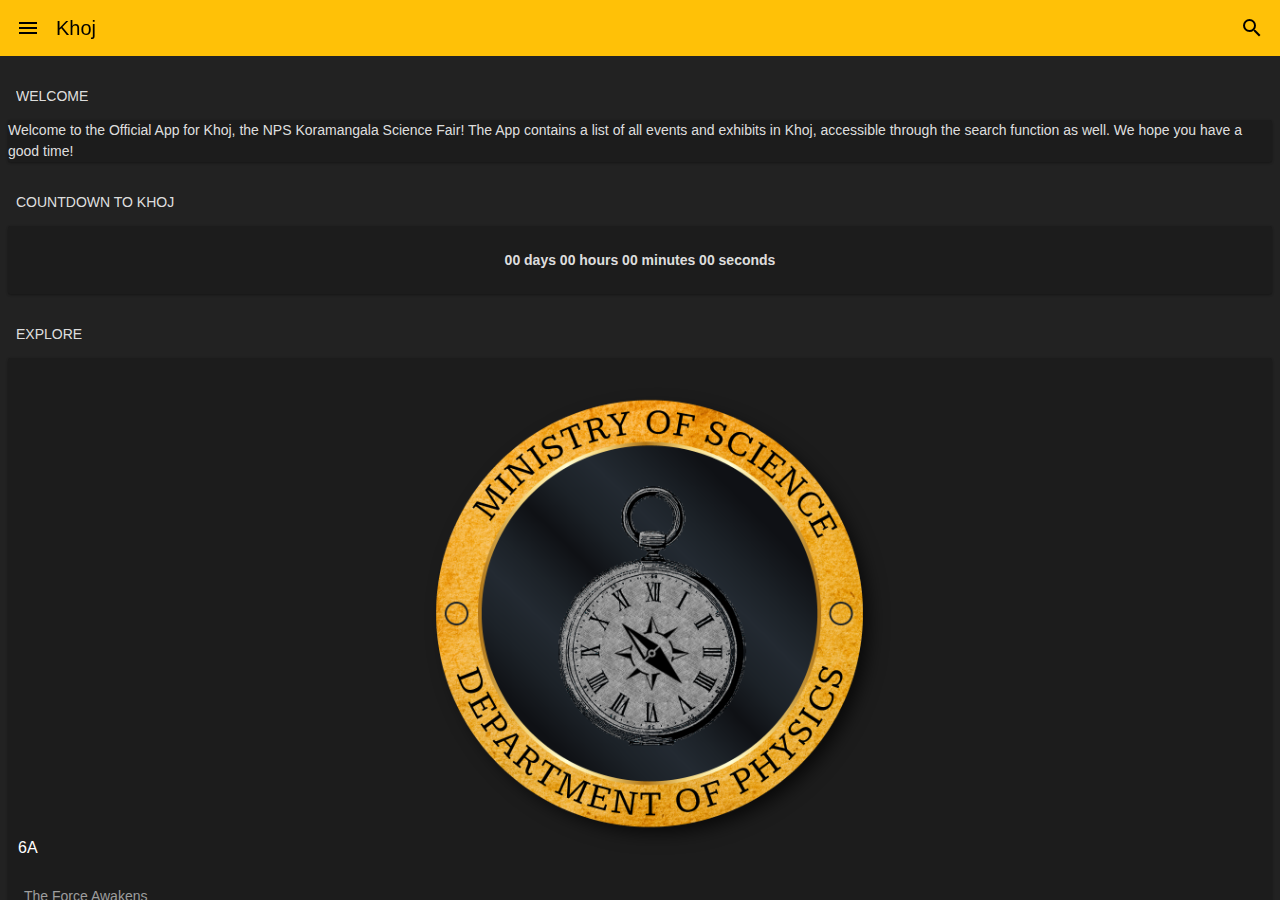
==== commit 99aa127e: "Fix typo" ====
--- a/www/index.html
+++ b/www/index.html
@@ -69,6 +69,8 @@
       <h4 class="col-100"><a href="first.html" class="close-panel">First Floor</a></h4>
       <h4 class="col-100"><a href="second.html" class="close-panel">Second Floor</a></h4>
       <h4 class="col-100"><a href="third.html" class="close-panel">Third Floor</a></h4>
+      <h4 class="col-100"><a href="https://goo.gl/maps/N4Q5VyXoVfs" class="close-panel external">Directions to the school</a></h4>
+      <h4 class="col-100"><a href="https://www.youtube.com/watch?v=OjOTa1vxBGo" class="close-panel external">Trailer</a></h4>
       <!-- Click on link with "open-panel" and data-panel="right" attribute will open Right panel -->
     </div>
   </div>
@@ -102,7 +104,7 @@
             
               <div class="content-block-title">WELCOME</div>
               <div class="col-100 card">Welcome to the Official App for Khoj, the NPS Koramangala Science Fair!
-                The App contains a list of all events and exhibits in Khoj, accessable through the search function as well.
+                The App contains a list of all events and exhibits in Khoj, accessible through the search function as well.
                 We hope you have a good time!
 
               </div>
@@ -295,15 +297,15 @@
             </div>
             <div class="card demo-card-header-pic">
               <div style="background-image:url(Biology.png)"
-                valign="bottom" class="card-header color-white no-border" >11B</div>
+                valign="bottom" class="card-header color-white no-border" >4C</div>
               <div class="card-content">
                 <div class="card-content-inner">
                   <p class="color-gray">Alohomora</p>
-                  <p>Topic: Viruses and Vaccines</p>
-                </div>
-              </div>
-              <div class="card-footer">
-                <div data-popup=".popup-11b" class="open-popup">READ MORE</div>
+                  <p>Topic: General Biology</p>
+                </div>
+              </div>
+              <div class="card-footer">
+                <div data-popup=".popup-4c" class="open-popup">READ MORE</div>
               </div>
             </div>
             <div class="card demo-card-header-pic">
@@ -311,7 +313,7 @@
                 valign="bottom" class="card-header color-white no-border" >Computer Lab</div>
               <div class="card-content">
                 <div class="card-content-inner">
-                  <p class="color-gray">Turing Machine</p>
+                  <p class="color-gray">Applore</p>
                   <p>Topic: Computer Graphics, Animation, Robotics, Algorithms, Video Games</p>
                 </div>
               </div>
@@ -321,7 +323,7 @@
             </div>
             <div class="card demo-card-header-pic">
               <div style="background-image:url(Biology.png)"
-                valign="bottom" class="card-header color-white no-border" >Art Room/4C</div>
+                valign="bottom" class="card-header color-white no-border" >Art Room</div>
               <div class="card-content">
                 <div class="card-content-inner">
                   <p class="color-gray">Chamber of Secrets (Show)</p>
@@ -504,11 +506,11 @@
           <p class="color-white">Explore the seemingly mysterious, complex but beautiful field of mathematics, and its usage in everyday life.</p>
         </div>
       </div>
-      <div class="popup popup-11b">
+      <div class="popup popup-4c">
           <div class="content-block">
             <p class="color-white">About</p>
             <p><a href="#" class="close-popup">Close popup</a></p>
-            <p class="color-white">Learn more about the vital and life saving uses of vaccines, and the lethal threat of viruses, and how they are interlinked.</p>
+            <p class="color-white">An important part of who you are is how you got here. Learn more about your beginning, from a collection of cells to the planets latest arrival, at class 4C!</p>
           </div>
         </div>
 
@@ -518,7 +520,7 @@
   <script type="text/javascript" src="js/jquery.countdown.min.js"></script>
 
   <script>
-    $('#khoj-countdown').countdown('2017/10/11', function(event) {
+    $('#khoj-countdown').countdown('2017/10/13', function(event) {
         $('#khoj-countdown').html("<h4>" + event.strftime('%d days %H hours %M minutes %S seconds') + "</h4>");
     });
   </script>
@@ -526,4 +528,4 @@
   <script type="text/javascript" src="cordova.js"></script>
 </body>
 
-</html>+</html>
